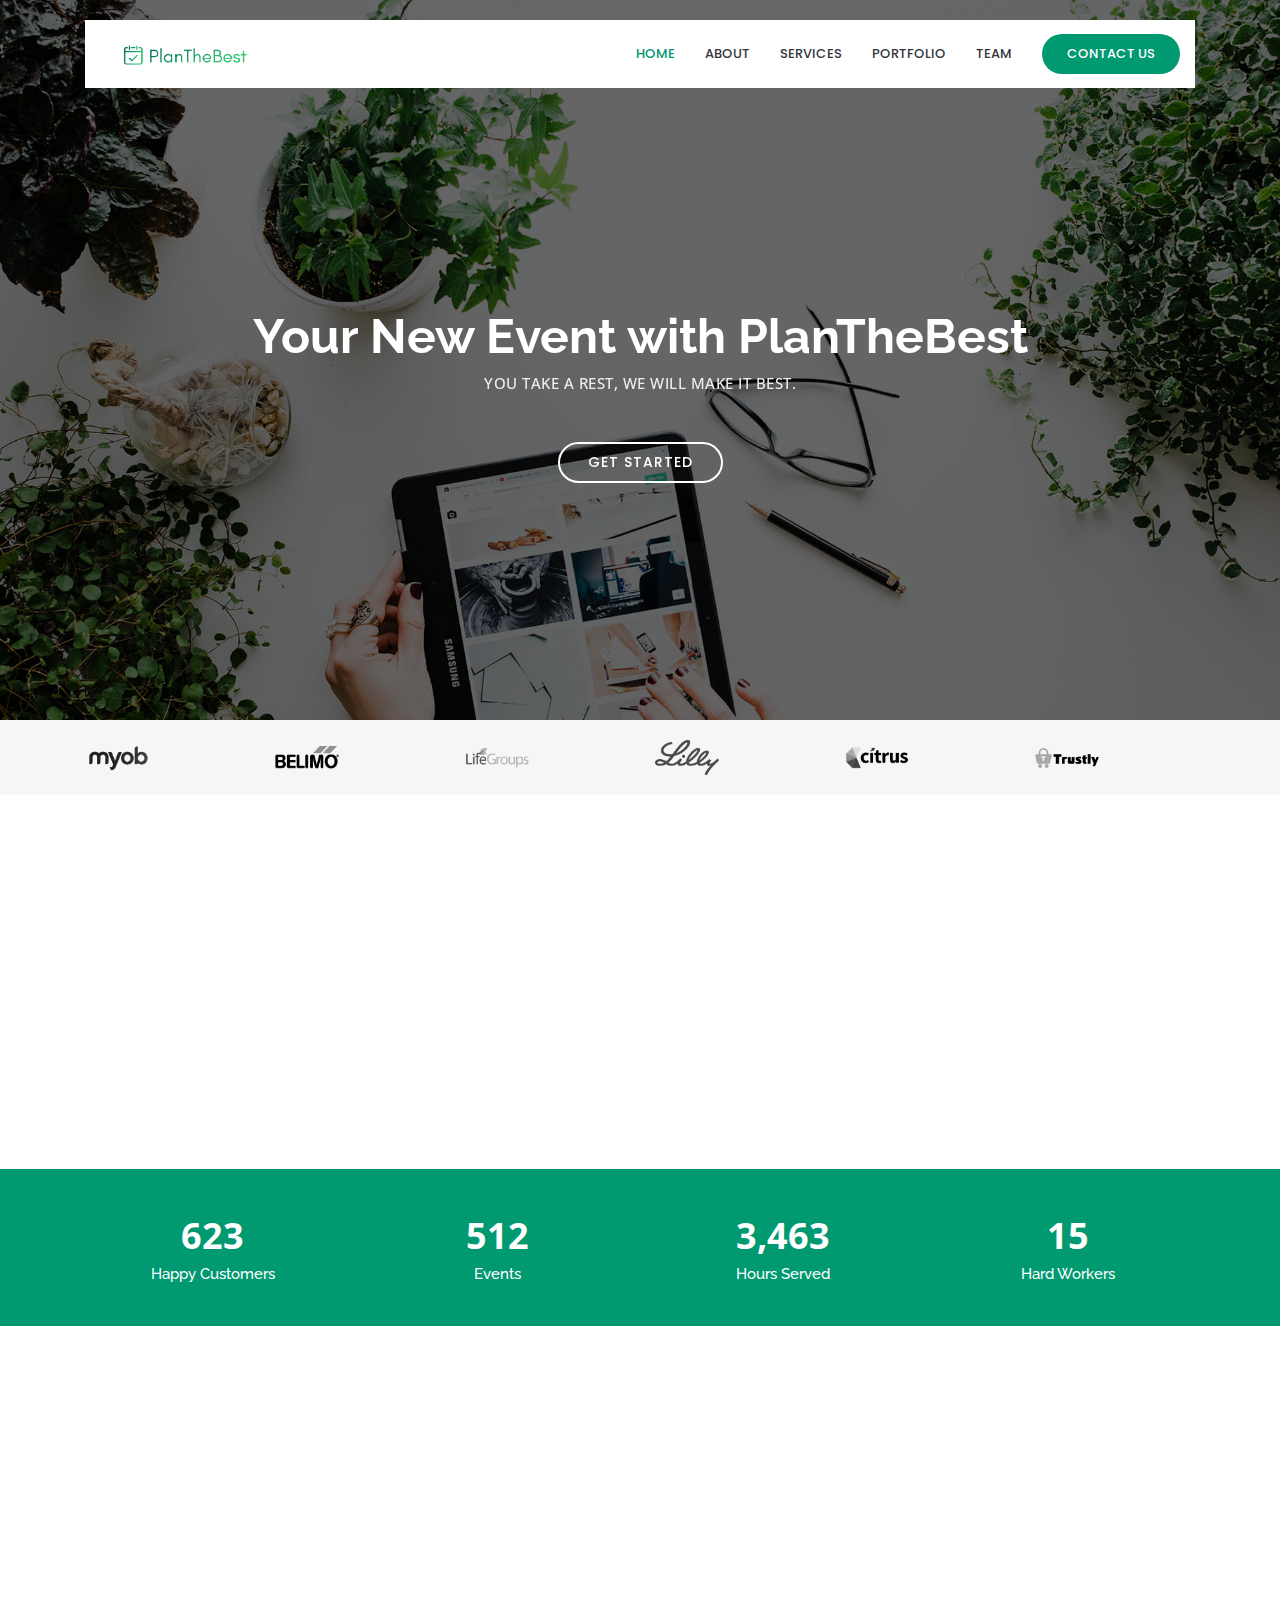
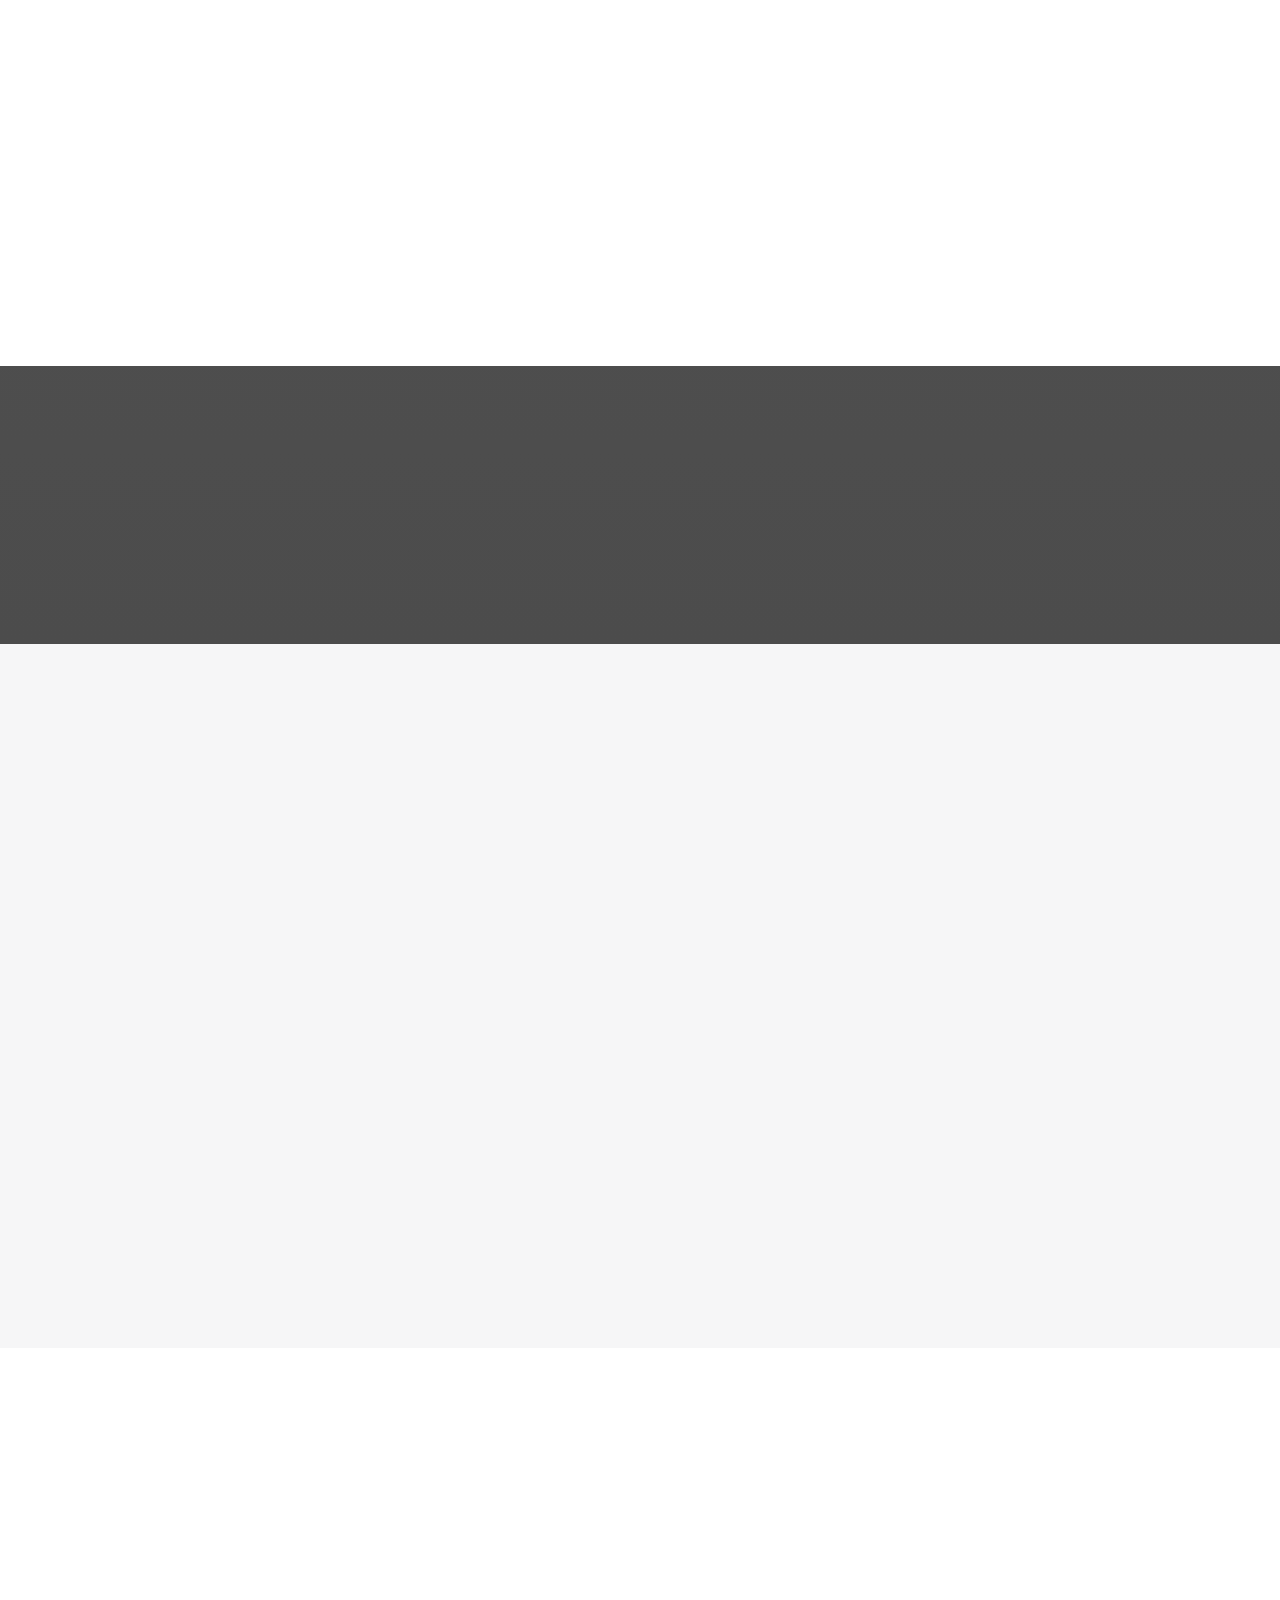
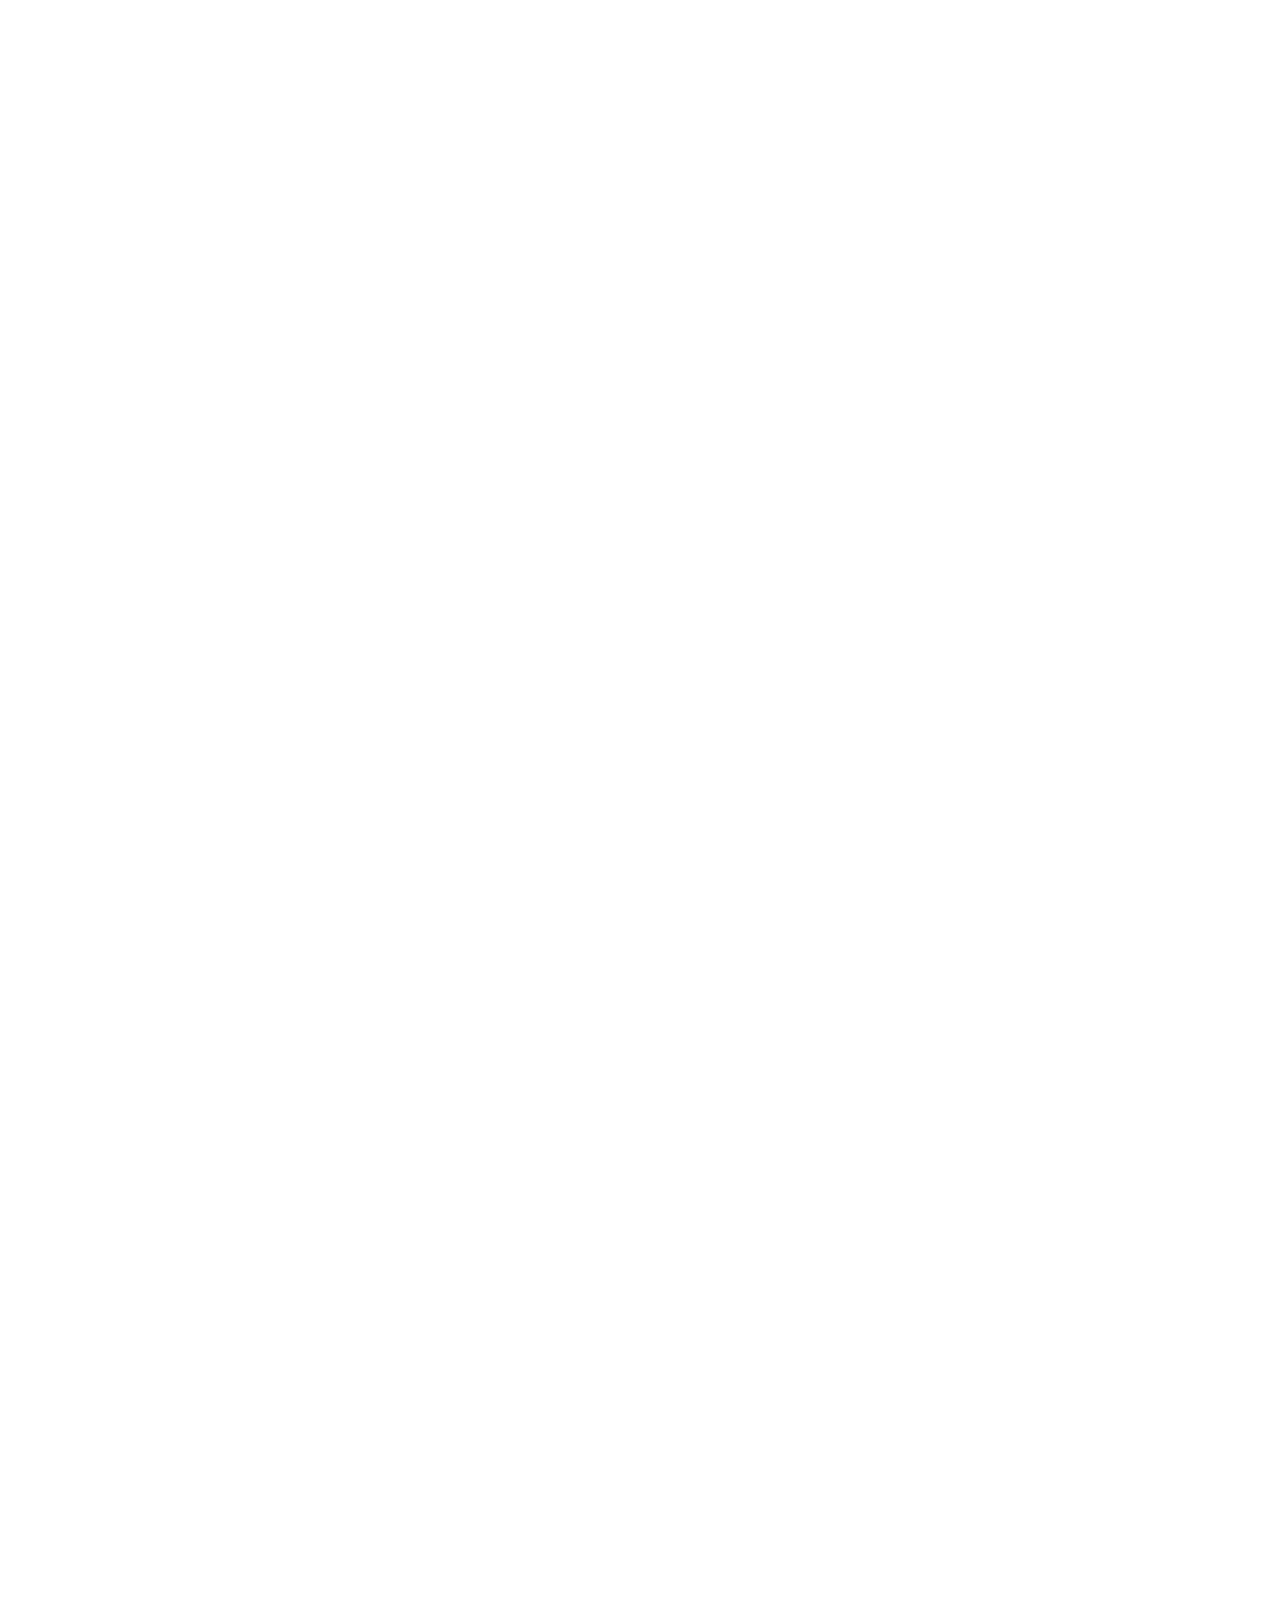
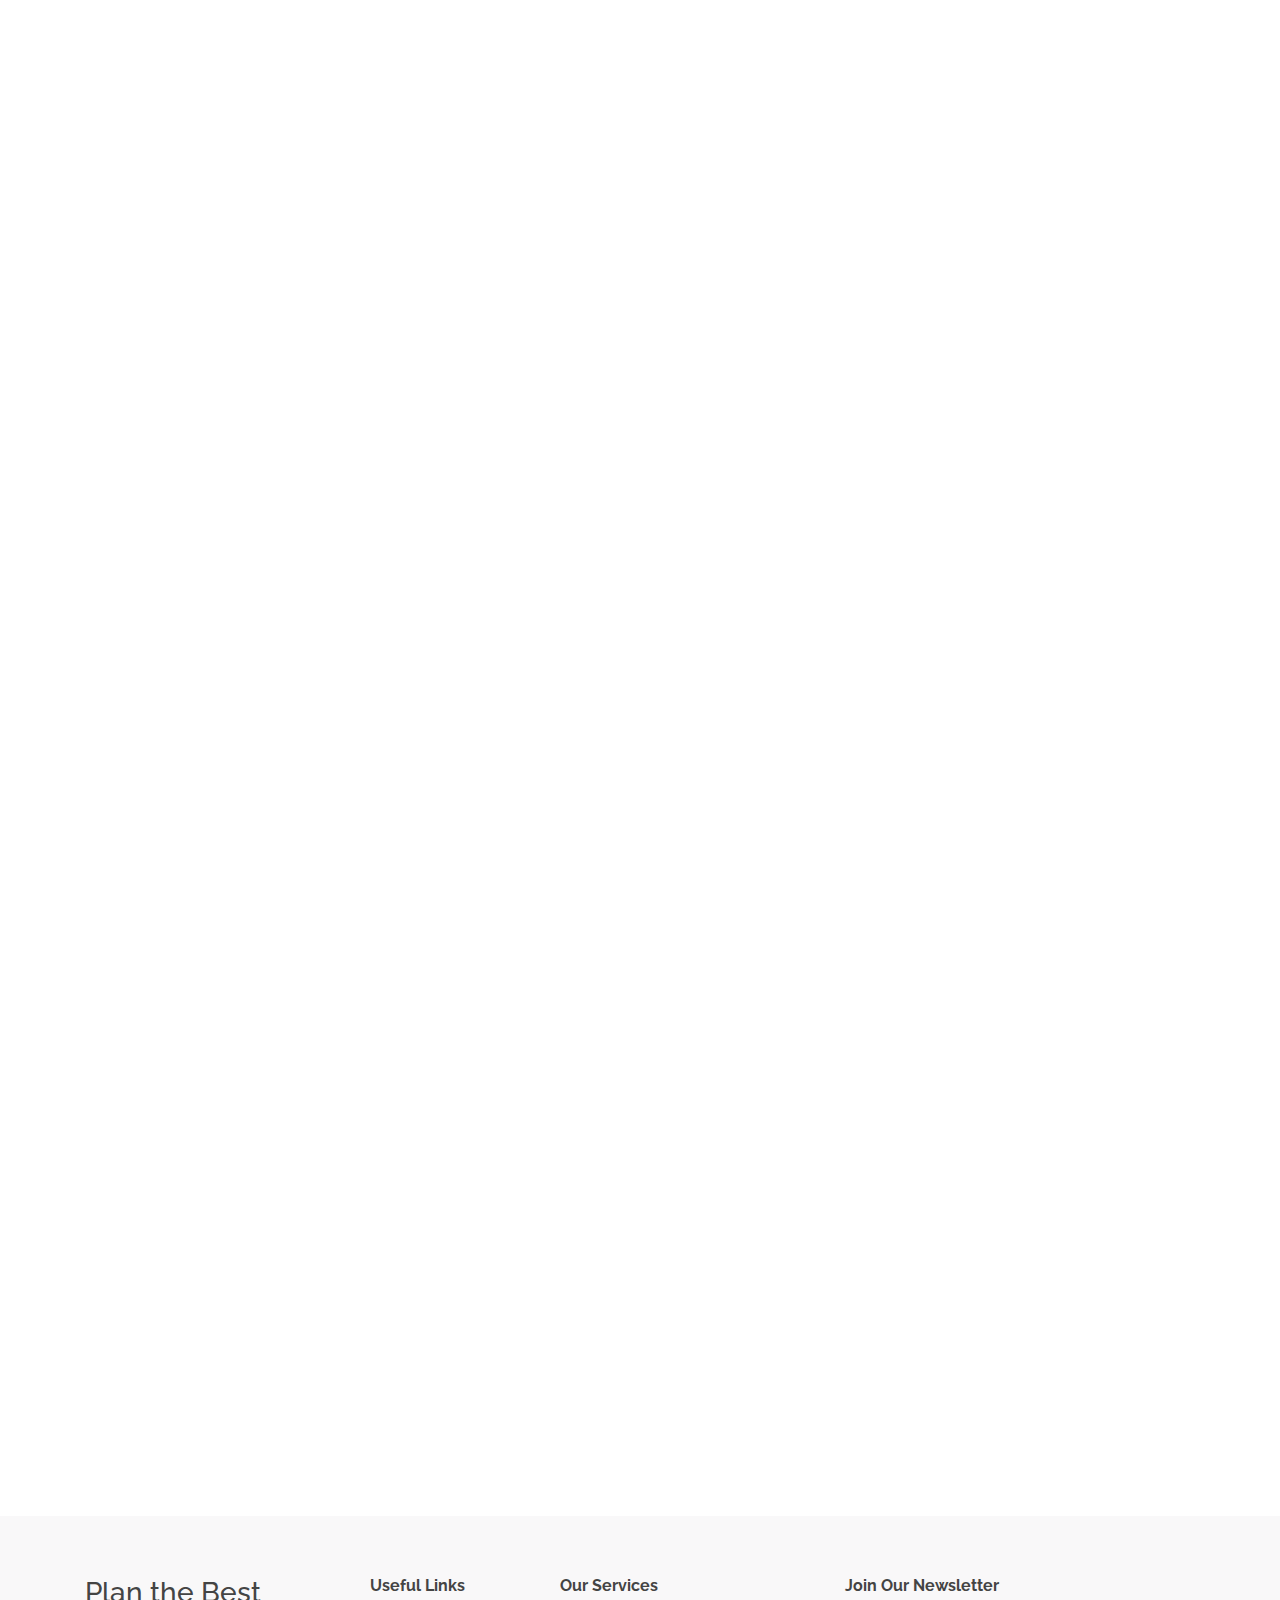
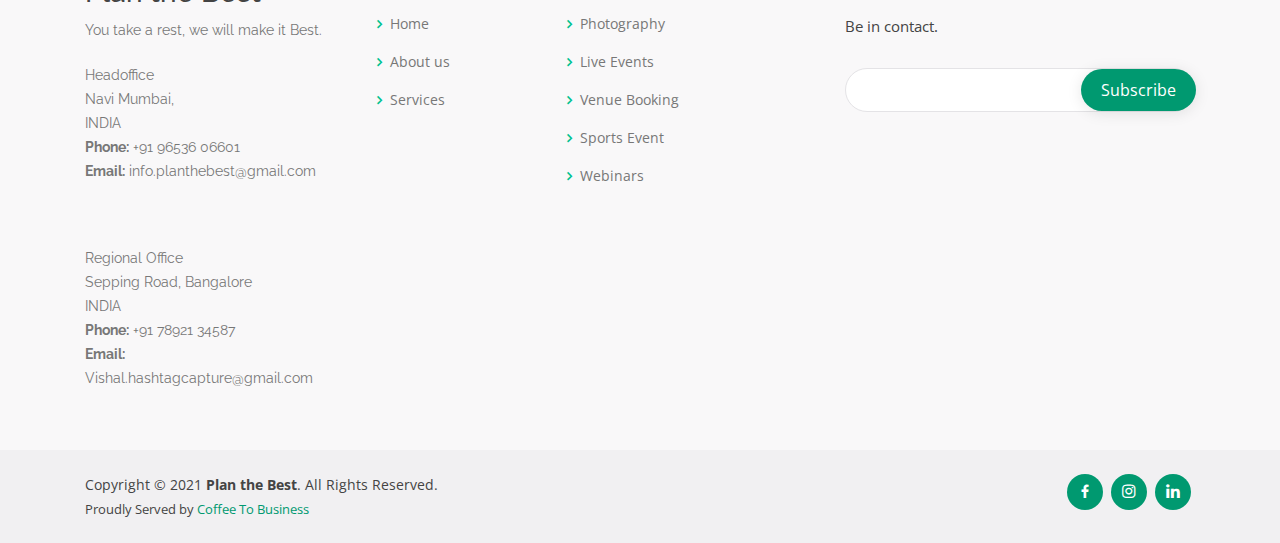
==== index.html @ bbea4dbc "Count updated" ====
<!DOCTYPE html>
<html lang="en">

<head>
  <meta charset="utf-8">
  <meta content="width=device-width, initial-scale=1.0" name="viewport">

  <title>Plan The Best</title>
  <meta content="" name="description">
  <meta content="" name="keywords">

  <!-- Favicons -->
  <link href="assets/img/favicon.png" rel="icon">
  <link href="assets/img/apple-touch-icon.png" rel="apple-touch-icon">

  <!-- Google Fonts -->
  <link href="https://fonts.googleapis.com/css?family=Open+Sans:300,300i,400,400i,600,600i,700,700i|Raleway:300,300i,400,400i,500,500i,600,600i,700,700i|Poppins:300,300i,400,400i,500,500i,600,600i,700,700i" rel="stylesheet">

  <!-- Vendor CSS Files -->
  <link href="assets/vendor/bootstrap/css/bootstrap.min.css" rel="stylesheet">
  <link href="assets/vendor/icofont/icofont.min.css" rel="stylesheet">
  <link href="assets/vendor/boxicons/css/boxicons.min.css" rel="stylesheet">
  <link href="assets/vendor/remixicon/remixicon.css" rel="stylesheet">
  <link href="assets/vendor/venobox/venobox.css" rel="stylesheet">
  <link href="assets/vendor/owl.carousel/assets/owl.carousel.min.css" rel="stylesheet">
  <link href="assets/vendor/aos/aos.css" rel="stylesheet">

  <!-- Template Main CSS File -->
  <link href="assets/css/style.css" rel="stylesheet">

</head>

<body>

  <!-- ======= Header ======= -->
  <header id="header" class="fixed-top d-flex align-items-center">
    <div class="container">
      <div class="header-container d-flex align-items-center">
        <div class="logo mr-auto">
          <!-- <h1 class="text-light"><a href="index.html"><span>Plan the Best</span></a></h1> -->
          <!-- Uncomment below if you prefer to use an image logo -->
          <a href="index.html">
            <img src="assets/img/logo.png" alt="" class="img-fluid">
          </a>
        </div>

        <nav class="nav-menu d-none d-lg-block">
          <ul>
            <li class="active"><a href="#header">Home</a></li>
            <li><a href="#about">About</a></li>
            <li><a href="/services.html">Services</a></li>
            <li><a href="#portfolio">Portfolio</a></li>
            <li><a href="#team">Team</a></li>
            <!-- <li class="drop-down"><a href="">Learn more</a>
              <ul>
                 <li><a href="#">Drop Down 1</a></li>
                <li class="drop-down"><a href="#">Drop Down 2</a>
                  <ul>
                    <li><a href="#">Deep Drop Down 1</a></li>
                    <li><a href="#">Deep Drop Down 2</a></li>
                    <li><a href="#">Deep Drop Down 3</a></li>
                    <li><a href="#">Deep Drop Down 4</a></li>
                    <li><a href="#">Deep Drop Down 5</a></li>
                  </ul>
                </li>
                <li><a href="#">Types of events we focus</a></li>
                <li><a href="#">Services</a></li>
                <li><a href="#">Learn More</a></li>
              </ul>
            </li> -->
            <!-- <li><a href="#contact">Contact</a></li> -->

            <li class="get-started"><a href="#contact">Contact Us</a></li>
          </ul>
        </nav><!-- .nav-menu -->
      </div><!-- End Header Container -->
    </div>
  </header><!-- End Header -->

  <!-- ======= Hero Section ======= -->
  <section id="hero" class="d-flex align-items-center">
    <div class="container text-center position-relative" data-aos="fade-in" data-aos-delay="200">
      <h1>Your New Event with PlanTheBest</h1>
      <h2>You take a rest, we will make it Best.</h2>
      <a href="#about" class="btn-get-started scrollto">Get Started</a>
    </div>
  </section><!-- End Hero -->

  <main id="main">

    <!-- ======= Clients Section ======= -->
    <section id="clients" class="clients">
      <div class="container">

        <div class="row">

          <div class="col-lg-2 col-md-4 col-6 d-flex align-items-center" data-aos="zoom-in" data-aos-delay="100">
            <img src="assets/img/clients/client-1.png" class="img-fluid" alt="">
          </div>

          <div class="col-lg-2 col-md-4 col-6 d-flex align-items-center" data-aos="zoom-in" data-aos-delay="200">
            <img src="assets/img/clients/client-2.png" class="img-fluid" alt="">
          </div>

          <div class="col-lg-2 col-md-4 col-6 d-flex align-items-center" data-aos="zoom-in" data-aos-delay="300">
            <img src="assets/img/clients/client-3.png" class="img-fluid" alt="">
          </div>

          <div class="col-lg-2 col-md-4 col-6 d-flex align-items-center" data-aos="zoom-in" data-aos-delay="400">
            <img src="assets/img/clients/client-4.png" class="img-fluid" alt="">
          </div>

          <div class="col-lg-2 col-md-4 col-6 d-flex align-items-center" data-aos="zoom-in" data-aos-delay="500">
            <img src="assets/img/clients/client-5.png" class="img-fluid" alt="">
          </div>

          <div class="col-lg-2 col-md-4 col-6 d-flex align-items-center" data-aos="zoom-in" data-aos-delay="600">
            <img src="assets/img/clients/client-6.png" class="img-fluid" alt="">
          </div>

        </div>

      </div>
    </section><!-- End Clients Section -->

    <!-- ======= About Section ======= -->
    <section id="about" class="about">
      <div class="container">

        <div class="row content">
          <div class="col-lg-6" data-aos="fade-right" data-aos-delay="100">
            <h2>What is Plan the best?</h2>
            <h3>Plan the best is a small startup which helps his customers to plan his event in the best possible way.</h3>
          </div>
          <div class="col-lg-6 pt-4 pt-lg-0" data-aos="fade-left" data-aos-delay="200">
            <p>
              We are dedicated and passionate Entrepreneurs, helps to innvote the event management industry.
            </p>
            <ul>
              <li><i class="ri-check-double-line"></i>We help you in finding best venues for the event.</li>
              <li><i class="ri-check-double-line"></i> We provide you best photographers for capturing the event memories.</li>
              <li><i class="ri-check-double-line"></i> We help you in finding best caters for the event.</li>
            </ul>
            <p class="font-italic">
              We believe that our customer should give 100% to his/her event and we give 100% to plan their events.
            </p>
          </div>
        </div>

      </div>
    </section><!-- End About Section -->

    <!-- ======= Counts Section ======= -->
    <section id="counts" class="counts">
      <div class="container">

        <div class="row counters">

          <div class="col-lg-3 col-6 text-center">
            <span data-toggle="counter-up">623</span>
            <p>Happy Customers</p>
          </div>

          <div class="col-lg-3 col-6 text-center">
            <span data-toggle="counter-up">512</span>
            <p>Events</p>
          </div>

          <div class="col-lg-3 col-6 text-center">
            <span data-toggle="counter-up">3,463</span>
            <p>Hours Served</p>
          </div>

          <div class="col-lg-3 col-6 text-center">
            <span data-toggle="counter-up">15</span>
            <p>Hard Workers</p>
          </div>

        </div>

      </div>
    </section><!-- End Counts Section -->

    <!-- ======= Why Us Section ======= -->
    <section id="why-us" class="why-us">
      <div class="container">

        <div class="row">
          <div class="col-lg-4 d-flex align-items-stretch" data-aos="fade-right">
            <div class="content">
              <h3>Why Choose Plan the Best for your next event?</h3>
              <p>
                Planning your own event is a very time consuming task. Most of the people do it manually, do research, asks people and manages all the other stuffs like photography, venue, decoration and the list goes on and on and one. So we bring you the complete and best solution to this problem.
                We don’t just plan, we execute our best.
              </p>
              <div class="text-center">
                <a href="tel:+917892134587" class="more-btn">Contact Now <i class="bx bx-chevron-right"></i></a>
              </div>
            </div>
          </div>
          <div class="col-lg-8 d-flex align-items-stretch">
            <div class="icon-boxes d-flex flex-column justify-content-center">
              <div class="row">
                <div class="col-xl-4 d-flex align-items-stretch" data-aos="zoom-in" data-aos-delay="100">
                  <div class="icon-box mt-4 mt-xl-0">
                    <i class="bx bx-receipt"></i>
                    <h4>Save Money and Time</h4>
                    <p>We provide you the best pricing in time. You need not to worry about venues, hotels, photographers, caters and other stuffs. We all plan for you.</p>
                  </div>
                </div>
                <div class="col-xl-4 d-flex align-items-stretch" data-aos="zoom-in" data-aos-delay="200">
                  <div class="icon-box mt-4 mt-xl-0">
                    <i class="bx bx-cube-alt"></i>
                    <h4>Professionalism</h4>
                    <p>Our professioal team guide you in every event and plan everything that you want.</p>
                  </div>
                </div>
                <div class="col-xl-4 d-flex align-items-stretch" data-aos="zoom-in" data-aos-delay="300">
                  <div class="icon-box mt-4 mt-xl-0">
                    <i class="bx bx-images"></i>
                    <h4>Be Stress Free</h4>
                    <p>It’s your event. So, it’s important that you remain tension free and just enjoy. The event planning services of a company will ensure that you have all the fun by taking the entire load off you.</p>
                  </div>
                </div>
              </div>
            </div><!-- End .content-->
          </div>
        </div>

      </div>
    </section><!-- End Why Us Section -->

    <!-- ======= Cta Section ======= -->
    <section id="cta" class="cta">
      <div class="container">

        <div class="text-center" data-aos="zoom-in">
          <h3>Get a free Quote Now</h3>
          <p> If you are planning for your next event and wanted to plan the best in your budget. Just contact us now and get a free quotation. You focus on enjoying the event, and let us focus on plan your event.</p>
          <a class="cta-btn" href="#">Get a free Quote</a>
        </div>

      </div>
    </section><!-- End Cta Section -->

    <!-- ======= Services Section ======= -->
    <section id="services" class="services section-bg">
      <div class="container">

        <div class="row">
          <div class="col-lg-4">
            <div class="section-title" data-aos="fade-right">
              <h2>Services</h2>
              <p>Get quality services on time and in your budget.</p>
            </div>
          </div>
          <div class="col-lg-8">
            <div class="row">
              <div class="col-md-6 d-flex align-items-stretch">
                <div class="icon-box" data-aos="zoom-in" data-aos-delay="100">
                  <div class="icon"><i class="bx bx-camera"></i></div>
                  <h4><a href="">Photography</a></h4>
                  <p>We help you to plan the capturing the event. Photography, videography, live streaming and hybrid events.</p>
                </div>
              </div>

              <div class="col-md-6 d-flex align-items-stretch mt-4 mt-lg-0">
                <div class="icon-box" data-aos="zoom-in" data-aos-delay="200">
                  <div class="icon"><i class="bx bx-paint"></i></div>
                  <h4><a href="">Decoration</a></h4>
                  <p>
                   Plan best Mandap Decoration & themes, Flower Decoration, Lights Decoration and more. 
                    
                    </p>
                </div>
              </div>

              <div class="col-md-6 d-flex align-items-stretch mt-4">
                <div class="icon-box" data-aos="zoom-in" data-aos-delay="300">
                  <div class="icon"><i class="bx bx-home"></i></div>
                  <h4><a href="">Venues</a></h4>
                  <p>We help you to plan and get the banquet halls, restraunt, villas, hotels and more.</p>
                </div>
              </div>

              <div class="col-md-6 d-flex align-items-stretch mt-4">
                <div class="icon-box" data-aos="zoom-in" data-aos-delay="400">
                  <div class="icon"><i class="bx bx-trip"></i></div>
                  <h4><a href="">Artists.</a></h4>
                  <p>Makeup Artists, Comedian, Anchor & Host, Artist & Choreographers, Celebrity management and more
                    </p>
                </div>
              </div>

            </div>
          </div>
        </div>

      </div>
    </section><!-- End Services Section -->

    <!-- ======= Portfolio Section ======= -->
    <section id="portfolio" class="portfolio">
      <div class="container">

        <div class="section-title" data-aos="fade-left">
          <h2>Portfolio</h2>
          <p>We provide the best in the industry. With 10+ years of industry experience our professionals plan you the best.</p>
        </div>

        <div class="row" data-aos="fade-up" data-aos-delay="100">
          <div class="col-lg-12 d-flex justify-content-center">
            <ul id="portfolio-flters">
              <li data-filter="*" class="filter-active">All</li>
              <li data-filter=".filter-app">Weddings</li>
              <li data-filter=".filter-sport">Sports</li>
              <li data-filter=".filter-wed">Corporates</li>
            </ul>
          </div>
        </div>

        <div class="row portfolio-container" data-aos="fade-up" data-aos-delay="200">

          <div class="col-lg-4 col-md-6 portfolio-item filter-app">
            <div class="portfolio-wrap">
              <img src="assets/img/portfolio/wedding/wed-10.jpeg" class="img-fluid" alt="">
              <div class="portfolio-info">
                <h4>Wedding</h4>
                <p>Wedding</p>
                <div class="portfolio-links">
                  <a href="assets/img/portfolio/wedding/wed-10.jpeg" data-gall="portfolioGallery" class="venobox" title="Wedding"><i class="bx bx-plus"></i></a>
                  <a href="#" title="More Details"><i class="bx bx-link"></i></a>
                </div>
              </div>
            </div>
          </div>

          <div class="col-lg-4 col-md-6 portfolio-item filter-wed">
            <div class="portfolio-wrap">
              <img src="assets/img/portfolio/sports/sport-5.jpeg" class="img-fluid" alt="">
              <div class="portfolio-info">
                <h4>Wedding</h4>
                <p>wed</p>
                <div class="portfolio-links">
                  <a href="assets/img/portfolio/sports/sport-5.jpeg" data-gall="portfolioGallery" class="venobox" title="wed 3"><i class="bx bx-plus"></i></a>
                  <a href="#" title="More Details"><i class="bx bx-link"></i></a>
                </div>
              </div>
            </div>
          </div>

          <div class="col-lg-4 col-md-6 portfolio-item filter-app">
            <div class="portfolio-wrap">
              <img src="assets/img/portfolio/wedding/wed-4.jpeg" class="img-fluid" alt="">
              <div class="portfolio-info">
                <h4>Wedding 2</h4>
                <p>Wedding</p>
                <div class="portfolio-links">
                  <a href="assets/img/portfolio/wedding/wed-4.jpeg" data-gall="portfolioGallery" class="venobox" title="App 2"><i class="bx bx-plus"></i></a>
                  <a href="#" title="More Details"><i class="bx bx-link"></i></a>
                </div>
              </div>
            </div>
          </div>

          <div class="col-lg-4 col-md-6 portfolio-item filter-sport">
            <div class="portfolio-wrap">
              <img src="assets/img/portfolio/wedding/wed-6.jpeg" class="img-fluid" alt="">
              <div class="portfolio-info">
                <h4>sport 2</h4>
                <p>sport</p>
                <div class="portfolio-links">
                  <a href="assets/img/portfolio/wedding/wed-6.jpeg" data-gall="portfolioGallery" class="venobox" title="sport 2"><i class="bx bx-plus"></i></a>
                  <a href="#" title="More Details"><i class="bx bx-link"></i></a>
                </div>
              </div>
            </div>
          </div>

          <div class="col-lg-4 col-md-6 portfolio-item filter-wed">
            <div class="portfolio-wrap">
              <img src="assets/img/portfolio/wedding/wed-2.jpeg" class="img-fluid" alt="">
              <div class="portfolio-info">
                <h4>Wedding</h4>
                <p>wed</p>
                <div class="portfolio-links">
                  <a href="assets/img/portfolio/wedding/wed-2.jpeg" data-gall="portfolioGallery" class="venobox" title="wed 2"><i class="bx bx-plus"></i></a>
                  <a href="#" title="More Details"><i class="bx bx-link"></i></a>
                </div>
              </div>
            </div>
          </div>

          <div class="col-lg-4 col-md-6 portfolio-item filter-app">
            <div class="portfolio-wrap">
              <img src="assets/img/portfolio/wedding/wed-1.jpeg" class="img-fluid" alt="">
              <div class="portfolio-info">
                <h4>App 3</h4>
                <p>App</p>
                <div class="portfolio-links">
                  <a href="assets/img/portfolio/wedding/wed-1.jpeg" data-gall="portfolioGallery" class="venobox" title="App 3"><i class="bx bx-plus"></i></a>
                  <a href="#" title="More Details"><i class="bx bx-link"></i></a>
                </div>
              </div>
            </div>
          </div>

          <div class="col-lg-4 col-md-6 portfolio-item filter-sport">
            <div class="portfolio-wrap">
              <img src="assets/img/portfolio/wedding/wed-5.jpeg" class="img-fluid" alt="">
              <div class="portfolio-info">
                <h4>sport 1</h4>
                <p>sport</p>
                <div class="portfolio-links">
                  <a href="assets/img/portfolio/wedding/wed-5.jpeg" data-gall="portfolioGallery" class="venobox" title="sport 1"><i class="bx bx-plus"></i></a>
                  <a href="#" title="More Details"><i class="bx bx-link"></i></a>
                </div>
              </div>
            </div>
          </div>

          <div class="col-lg-4 col-md-6 portfolio-item filter-sport">
            <div class="portfolio-wrap">
              <img src="assets/img/portfolio/sports/sport-2.jpeg" class="img-fluid" alt="">
              <div class="portfolio-info">
                <h4>sport 3</h4>
                <p>sport</p>
                <div class="portfolio-links">
                  <a href="assets/img/portfolio/sports/sport-2.jpeg" data-gall="portfolioGallery" class="venobox" title="sport 3"><i class="bx bx-plus"></i></a>
                  <a href="#" title="More Details"><i class="bx bx-link"></i></a>
                </div>
              </div>
            </div>
          </div>

          <div class="col-lg-4 col-md-6 portfolio-item filter-wed">
            <div class="portfolio-wrap">
              <img src="assets/img/portfolio/wedding/wed-8.jpeg" class="img-fluid" alt="">
              <div class="portfolio-info">
                <h4>Wedding</h4>
                <p>wed</p>
                <div class="portfolio-links">
                  <a href="assets/img/portfolio/wedding/wed-8.jpeg" data-gall="portfolioGallery" class="venobox" title="wed 3"><i class="bx bx-plus"></i></a>
                  <a href="#" title="More Details"><i class="bx bx-link"></i></a>
                </div>
              </div>
            </div>
          </div>

        </div>

      </div>
    </section><!-- End Portfolio Section -->

    <!-- ======= Testimonials Section ======= -->
    <!-- <section id="testimonials" class="testimonials section-bg">
      <div class="container">

        <div class="row">
          <div class="col-lg-4">
            <div class="section-title" data-aos="fade-right">
              <h2>Testimonials</h2>
              <p>Magnam dolores commodi suscipit uisquam quos quisquam cupiditate. Et nemo qui impedit suscipit alias ea. Quia fugiat sit in iste officiis commodi quidem hic quas.</p>
            </div>
          </div>
          <div class="col-lg-8" data-aos="fade-up" data-aos-delay="100">
            <div class="owl-carousel testimonials-carousel">

              <div class="testimonial-item">
                <p>
                  <i class="bx bxs-quote-alt-left quote-icon-left"></i>
                  Proin iaculis purus consequat sem cure digni ssim donec porttitora entum suscipit rhoncus. Accusantium quam, ultricies eget id, aliquam eget nibh et. Maecen aliquam, risus at semper.
                  <i class="bx bxs-quote-alt-right quote-icon-right"></i>
                </p>
                <img src="assets/img/testimonials/testimonials-1.jpg" class="testimonial-img" alt="">
                <h3>Saul Goodman</h3>
                <h4>Ceo &amp; Founder</h4>
              </div>

              <div class="testimonial-item">
                <p>
                  <i class="bx bxs-quote-alt-left quote-icon-left"></i>
                  Export tempor illum tamen malis malis eram quae irure esse labore quem cillum quid cillum eram malis quorum velit fore eram velit sunt aliqua noster fugiat irure amet legam anim culpa.
                  <i class="bx bxs-quote-alt-right quote-icon-right"></i>
                </p>
                <img src="assets/img/testimonials/testimonials-2.jpg" class="testimonial-img" alt="">
                <h3>Sara Wilsson</h3>
                <h4>Designer</h4>
              </div>

              <div class="testimonial-item">
                <p>
                  <i class="bx bxs-quote-alt-left quote-icon-left"></i>
                  Enim nisi quem export duis labore cillum quae magna enim sint quorum nulla quem veniam duis minim tempor labore quem eram duis noster aute amet eram fore quis sint minim.
                  <i class="bx bxs-quote-alt-right quote-icon-right"></i>
                </p>
                <img src="assets/img/testimonials/testimonials-3.jpg" class="testimonial-img" alt="">
                <h3>Jena Karlis</h3>
                <h4>Store Owner</h4>
              </div>

              <div class="testimonial-item">
                <p>
                  <i class="bx bxs-quote-alt-left quote-icon-left"></i>
                  Fugiat enim eram quae cillum dolore dolor amet nulla culpa multos export minim fugiat minim velit minim dolor enim duis veniam ipsum anim magna sunt elit fore quem dolore labore illum veniam.
                  <i class="bx bxs-quote-alt-right quote-icon-right"></i>
                </p>
                <img src="assets/img/testimonials/testimonials-4.jpg" class="testimonial-img" alt="">
                <h3>Matt Brandon</h3>
                <h4>Freelancer</h4>
              </div>

              <div class="testimonial-item">
                <p>
                  <i class="bx bxs-quote-alt-left quote-icon-left"></i>
                  Quis quorum aliqua sint quem legam fore sunt eram irure aliqua veniam tempor noster veniam enim culpa labore duis sunt culpa nulla illum cillum fugiat legam esse veniam culpa fore nisi cillum quid.
                  <i class="bx bxs-quote-alt-right quote-icon-right"></i>
                </p>
                <img src="assets/img/testimonials/testimonials-5.jpg" class="testimonial-img" alt="">
                <h3>John Larson</h3>
                <h4>Entrepreneur</h4>
              </div>

            </div>
          </div>
        </div>

      </div>
    </section>End Testimonials Section -->

    <!-- ======= Team Section ======= -->
    <section id="team" class="team">
      <div class="container">

        <div class="row">
          <div class="col-lg-4">
            <div class="section-title" data-aos="fade-right">
              <h2>Team</h2>
              <p>Meet our outstanding team.</p>
            </div>
          </div>
          <div class="col-lg-8">
            <div class="row">

              <div class="col-lg-6">
                <div class="member" data-aos="zoom-in" data-aos-delay="100">
                  <div class="pic"><img src="assets/img/team/Vishal.jpeg" class="img-fluid" alt=""></div>
                  <div class="member-info">
                    <h4>Vishal Deshmukh</h4>
                    <span>Chief Executive Officer</span>
                    <p>A passionate Event Manager having experience of 7+ years in the Industry. Vision towards delivery quality service & memorable customer experience!</p>
                    <!-- <div class="social">
                      <a href=""><i class="ri-twitter-fill"></i></a>
                      <a href=""><i class="ri-facebook-fill"></i></a>
                      <a href=""><i class="ri-instagram-fill"></i></a>
                      <a href=""> <i class="ri-linkedin-box-fill"></i> </a>
                    </div> -->
                  </div>
                </div>
              </div>

              <div class="col-lg-6 mt-4 mt-lg-0">
                <div class="member" data-aos="zoom-in" data-aos-delay="200">
                  <div class="pic"><img src="assets/img/team/Somesh.jpeg" class="img-fluid" alt=""></div>
                  <div class="member-info">
                    <h4>Someshwar</h4>
                    <span>Operation Head</span>
                    <p>Action oriented, a camera expert and complete determined person toward his work.</p>
                    <!-- <div class="social">
                      <a href=""><i class="ri-twitter-fill"></i></a>
                      <a href=""><i class="ri-facebook-fill"></i></a>
                      <a href=""><i class="ri-instagram-fill"></i></a>
                      <a href=""> <i class="ri-linkedin-box-fill"></i> </a>
                    </div> -->
                  </div>
                </div>
              </div>
              </div>
          </div>
          <div class="col-lg-12">
            <div class="row">
              <div class="col-lg-3 mt-4">
                <div class="member" data-aos="zoom-in" data-aos-delay="300">
                  <div class="pic"><img src="assets/img/team/chandra.jpg" class="img-fluid" alt=""></div>
                  <div class="member-info">
                    <h4>Chandra</h4>
                    <span>CTO</span>
                    <p>4+ Years of tech experience and real Entrepreneur.</p>
                    <!-- <div class="social">
                      <a href=""><i class="ri-twitter-fill"></i></a>
                      <a href=""><i class="ri-facebook-fill"></i></a>
                      <a href=""><i class="ri-instagram-fill"></i></a>
                      <a href=""> <i class="ri-linkedin-box-fill"></i> </a>
                    </div> -->
                  </div>
                </div>
              </div>

              <div class="col-lg-3 mt-4">
                <div class="member" data-aos="zoom-in" data-aos-delay="400">
                  <div class="pic"><img src="assets/img/team/Pooja.jpg" class="img-fluid" alt=""></div>
                  <div class="member-info">
                    <h4>Pooja Maharnur</h4>
                    <span>Event Planner</span>
                    <p>Couragious and creative event planner, with more than 3+ years of industry experience</p>
                    <!-- <div class="social">
                      <a href=""><i class="ri-twitter-fill"></i></a>
                      <a href=""><i class="ri-facebook-fill"></i></a>
                      <a href=""><i class="ri-instagram-fill"></i></a>
                      <a href=""> <i class="ri-linkedin-box-fill"></i> </a>
                    </div> -->
                  </div>
                </div>
              </div>
              <div class="col-lg-3 mt-4">
                <div class="member" data-aos="zoom-in" data-aos-delay="400">
                  <div class="pic"><img src="assets/img/team/Pranay.jpg" class="img-fluid" alt=""></div>
                  <div class="member-info">
                    <h4>Pranay Deshmukh</h4>
                    <span>Event Manager</span>
                    <p>With more than 3+ years of industry experience, helping people to plan the best.</p>
                    <!-- <div class="social">
                      <a href=""><i class="ri-twitter-fill"></i></a>
                      <a href=""><i class="ri-facebook-fill"></i></a>
                      <a href=""><i class="ri-instagram-fill"></i></a>
                      <a href=""> <i class="ri-linkedin-box-fill"></i> </a>
                    </div> -->
                  </div>
                </div>
              </div>
              <div class="col-lg-3 mt-4">
                <div class="member" data-aos="zoom-in" data-aos-delay="400">
                  <div class="pic"><img src="assets/img/team/Akash.jpg" class="img-fluid" alt=""></div>
                  <div class="member-info">
                    <h4>Akash Shinde</h4>
                    <span>Event Management Executive</span>
                    <p>Couragious and creative event management Executive, with more than 2+ years of industry experience</p>
                    <!-- <div class="social">
                      <a href=""><i class="ri-twitter-fill"></i></a>
                      <a href=""><i class="ri-facebook-fill"></i></a>
                      <a href=""><i class="ri-instagram-fill"></i></a>
                      <a href=""> <i class="ri-linkedin-box-fill"></i> </a>
                    </div> -->
                  </div>
                </div>
              </div>

            </div>

          </div>
        </div>

      </div>
    </section><!-- End Team Section -->

    <!-- ======= Contact Section ======= -->
    <section id="contact" class="contact">
      <div class="container">
        <div class="row">
          <div class="col-lg-4" data-aos="fade-right">
            <div class="section-title">
              <h2>Contact</h2>
              <p>Let's connect. Do you know, last year we have helped more than 10 couples to plan best weddings with 100% satisfaction.</p>
            </div>
          </div>

          <div class="col-lg-8" data-aos="fade-up" data-aos-delay="100">
            <iframe style="border:0; width: 100%; height: 270px;" src="https://www.google.com/maps/embed?pb=!1m18!1m12!1m3!1d2311.6542611720024!2d77.60643195325031!3d12.989524593640425!2m3!1f0!2f0!3f0!3m2!1i1024!2i768!4f13.1!3m3!1m2!1s0x3bae1661f7a06363%3A0x9c8f0621a3fb8469!2sHijira%20Silk%20And%20Sarees!5e0!3m2!1sen!2sbg!4v1610940580108!5m2!1sen!2sbg" width="600" height="450" frameborder="0" style="border:0;" allowfullscreen="" aria-hidden="false" tabindex="0"></iframe>
            <div class="info mt-4">
              <i class="icofont-google-map"></i>
              <h4>Location:</h4>
              <p>Navi Mumbai, India</p>
            </div>
            <div class="row">
              <div class="col-lg-6 mt-4">
                <a href="mailto:info.planthebest@gmail.com">
                  <div class="info">
                    <i class="icofont-envelope"></i>
                    <h4>Email:</h4>
                    <p>info.planthebest@gmail.com
                    </p>
                  </div>
                </a>
              </div>
              <div class="col-lg-6">
                <a href="tel:+917892134587">
                <div class="info w-100 mt-4">
                  <i class="icofont-phone"></i>
                  <h4>Call:</h4>
                  <p>+91 7892134587</p>
                </div>
              </a>
              </div>
            </div>

            <!-- <form action="forms/contact.php" method="post" role="form" class="php-email-form mt-4">
              <div class="form-row">
                <div class="col-md-6 form-group">
                  <input type="text" name="name" class="form-control" id="name" placeholder="Your Name" data-rule="minlen:4" data-msg="Please enter at least 4 chars" />
                  <div class="validate"></div>
                </div>
                <div class="col-md-6 form-group">
                  <input type="email" class="form-control" name="email" id="email" placeholder="Your Email" data-rule="email" data-msg="Please enter a valid email" />
                  <div class="validate"></div>
                </div>
              </div>
              <div class="form-group">
                <input type="text" class="form-control" name="subject" id="subject" placeholder="Subject" data-rule="minlen:4" data-msg="Please enter at least 8 chars of subject" />
                <div class="validate"></div>
              </div>
              <div class="form-group">
                <textarea class="form-control" name="message" rows="5" data-rule="required" data-msg="Please write something for us" placeholder="Message"></textarea>
                <div class="validate"></div>
              </div>
              <div class="mb-3">
                <div class="loading">Loading</div>
                <div class="error-message"></div>
                <div class="sent-message">Your message has been sent. Thank you!</div>
              </div>
              <div class="text-center"><button type="submit">Send Message</button></div>
            </form> -->
          </div>
        </div>

      </div>
    </section><!-- End Contact Section -->

  </main><!-- End #main -->

  <!-- ======= Footer ======= -->
  <footer id="footer">

    <div class="footer-top">
      <div class="container">
        <div class="row">

          <div class="col-lg-3 col-md-6 footer-contact">
            <h3>Plan the Best</h3>
            <p>You take a rest, we will make it Best.</p>
            <br>
            <p>
              Headoffice <br>
              Navi Mumbai, <br>
             INDIA <br>
              <strong>Phone:</strong> +91 96536 06601<br>
              <strong>Email:</strong> info.planthebest@gmail.com<br>
            </p>
            <br><br><br>
            <p>
              Regional Office <br>
              Sepping Road, Bangalore <br>
             INDIA <br>
              <strong>Phone:</strong> +91 78921 34587<br>
              <strong>Email:</strong> Vishal.hashtagcapture@gmail.com<br>
            </p>
          </div>

          <div class="col-lg-2 col-md-6 footer-links">
            <h4>Useful Links</h4>
            <ul>
              <li><i class="bx bx-chevron-right"></i> <a href="#">Home</a></li>
              <li><i class="bx bx-chevron-right"></i> <a href="#about">About us</a></li>
              <li><i class="bx bx-chevron-right"></i> <a href="/#services">Services</a></li>
              <!-- <li><i class="bx bx-chevron-right"></i> <a href="#">Terms of service</a></li>
              <li><i class="bx bx-chevron-right"></i> <a href="#">Privacy policy</a></li> -->
            </ul>
          </div>

          <div class="col-lg-3 col-md-6 footer-links">
            <h4>Our Services</h4>
            <ul>
              <li><i class="bx bx-chevron-right"></i> <a href="/services.html">Photography</a></li>
              <li><i class="bx bx-chevron-right"></i> <a href="/services.html">Live Events</a></li>
              <li><i class="bx bx-chevron-right"></i> <a href="/services.html">Venue Booking</a></li>
              <li><i class="bx bx-chevron-right"></i> <a href="/services.html">Sports Event</a></li>
              <li><i class="bx bx-chevron-right"></i> <a href="/services.html">Webinars</a></li>
            </ul>
          </div>

          <div class="col-lg-4 col-md-6 footer-newsletter">
            <h4>Join Our Newsletter</h4>
            <p>Be in contact.</p>
            <form action="" method="post">
              <input type="email" name="email"><input type="submit" value="Subscribe">
            </form>
          </div>

        </div>
      </div>
    </div>

    <div class="container d-md-flex py-4">

      <div class="mr-md-auto text-center text-md-left">
        <div class="copyright">
           Copyright &copy; 2021 <strong><span>Plan the Best</span></strong>. All Rights Reserved.
        </div>
        <div class="credits">
          Proudly Served by <a href="http://coffeetobusiness.com">Coffee To Business</a>
        </div>
      </div>
      <div class="social-links text-center text-md-right pt-3 pt-md-0">
        <!-- <a href="#" class="twitter"><i class="bx bxl-twitter"></i></a> -->
        <a href="https://www.facebook.com/PlanTheBestIndia/" class="facebook"><i class="bx bxl-facebook"></i></a>
        <a href="https://instagram.com/_planthebest_" class="instagram"><i class="bx bxl-instagram"></i></a>
        <!-- <a href="#" class="google-plus"><i class="bx bxl-skype"></i></a> -->
        <a href="https://www.linkedin.com/company/planthebest" class="linkedin"><i class="bx bxl-linkedin"></i></a>
      </div>
    </div>
  </footer><!-- End Footer -->

  <a href="#" class="back-to-top"><i class="icofont-simple-up"></i></a>

  <!-- Vendor JS Files -->
  <script src="assets/vendor/jquery/jquery.min.js"></script>
  <script src="assets/vendor/bootstrap/js/bootstrap.bundle.min.js"></script>
  <script src="assets/vendor/jquery.easing/jquery.easing.min.js"></script>
  <script src="assets/vendor/php-email-form/validate.js"></script>
  <script src="assets/vendor/waypoints/jquery.waypoints.min.js"></script>
  <script src="assets/vendor/counterup/counterup.min.js"></script>
  <script src="assets/vendor/isotope-layout/isotope.pkgd.min.js"></script>
  <script src="assets/vendor/venobox/venobox.min.js"></script>
  <script src="assets/vendor/owl.carousel/owl.carousel.min.js"></script>
  <script src="assets/vendor/aos/aos.js"></script>

  <!-- Template Main JS File -->
  <script src="assets/js/main.js"></script>

</body>

</html>
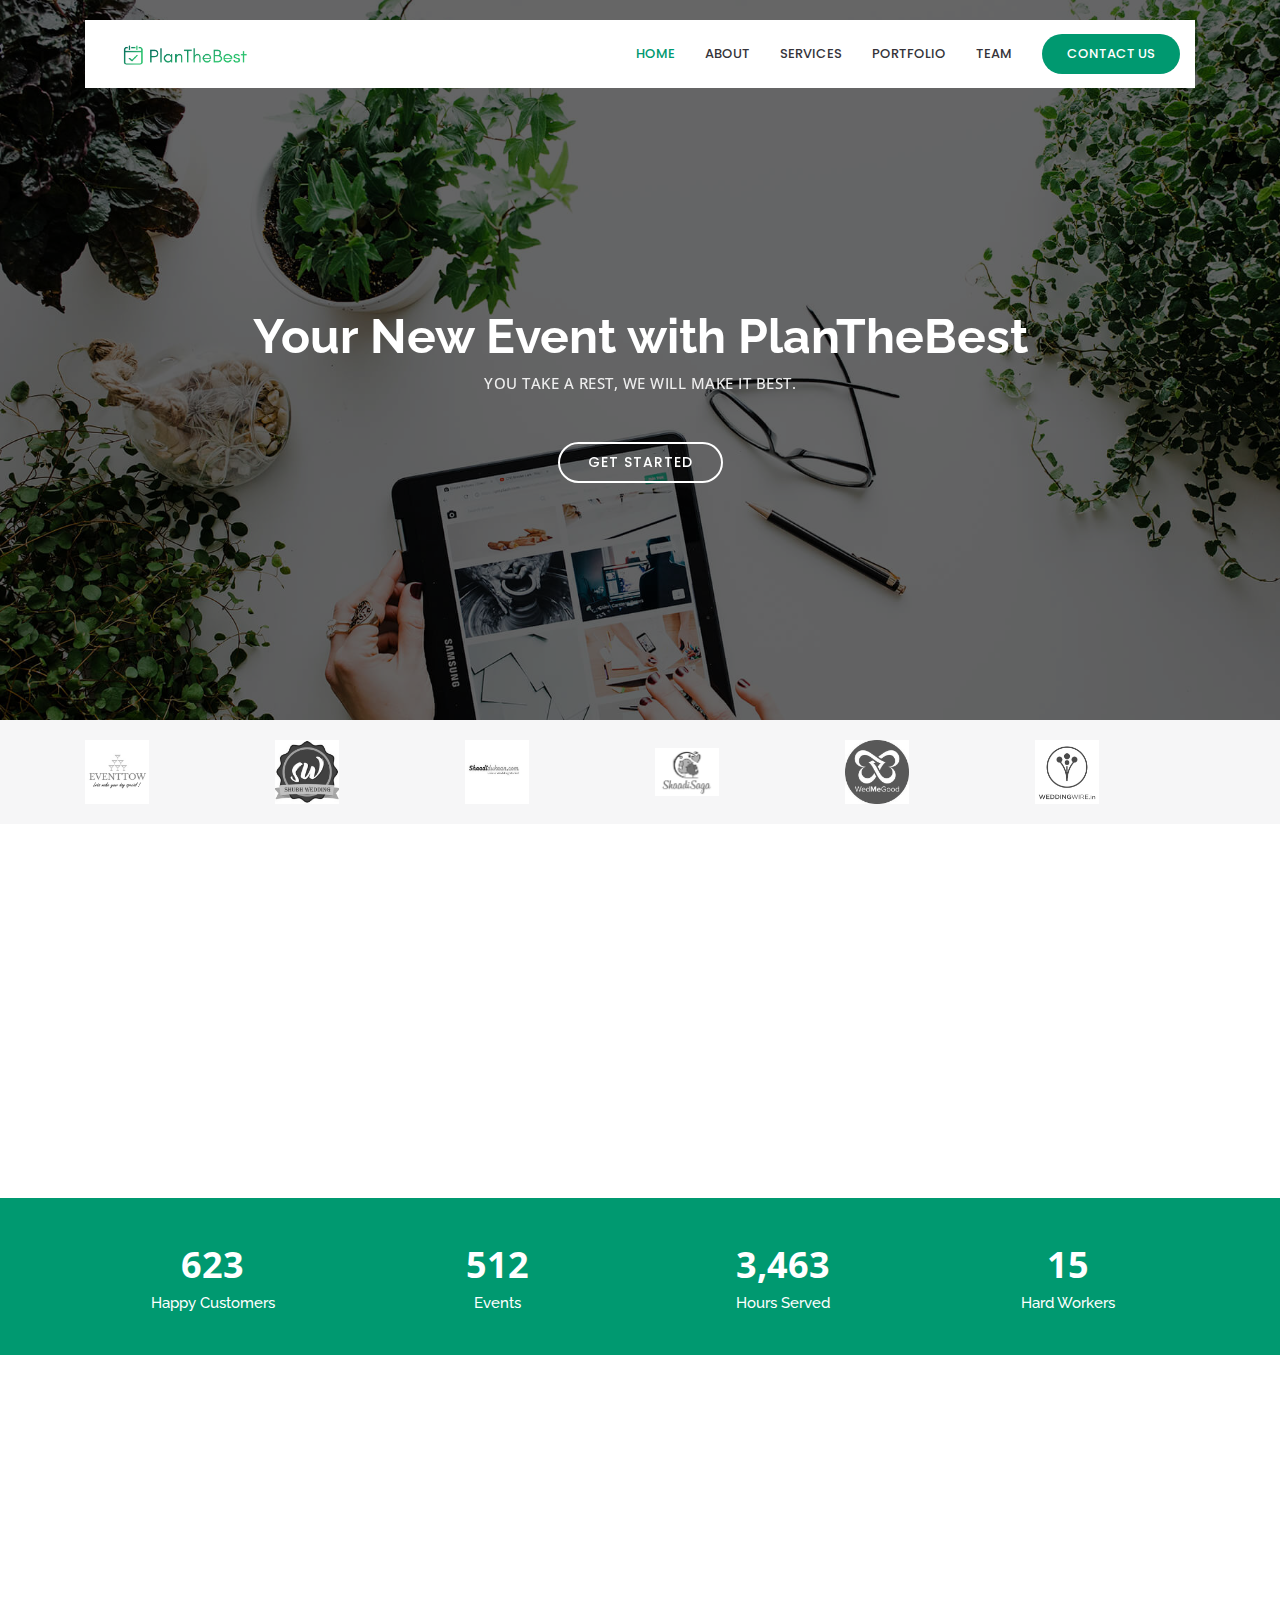
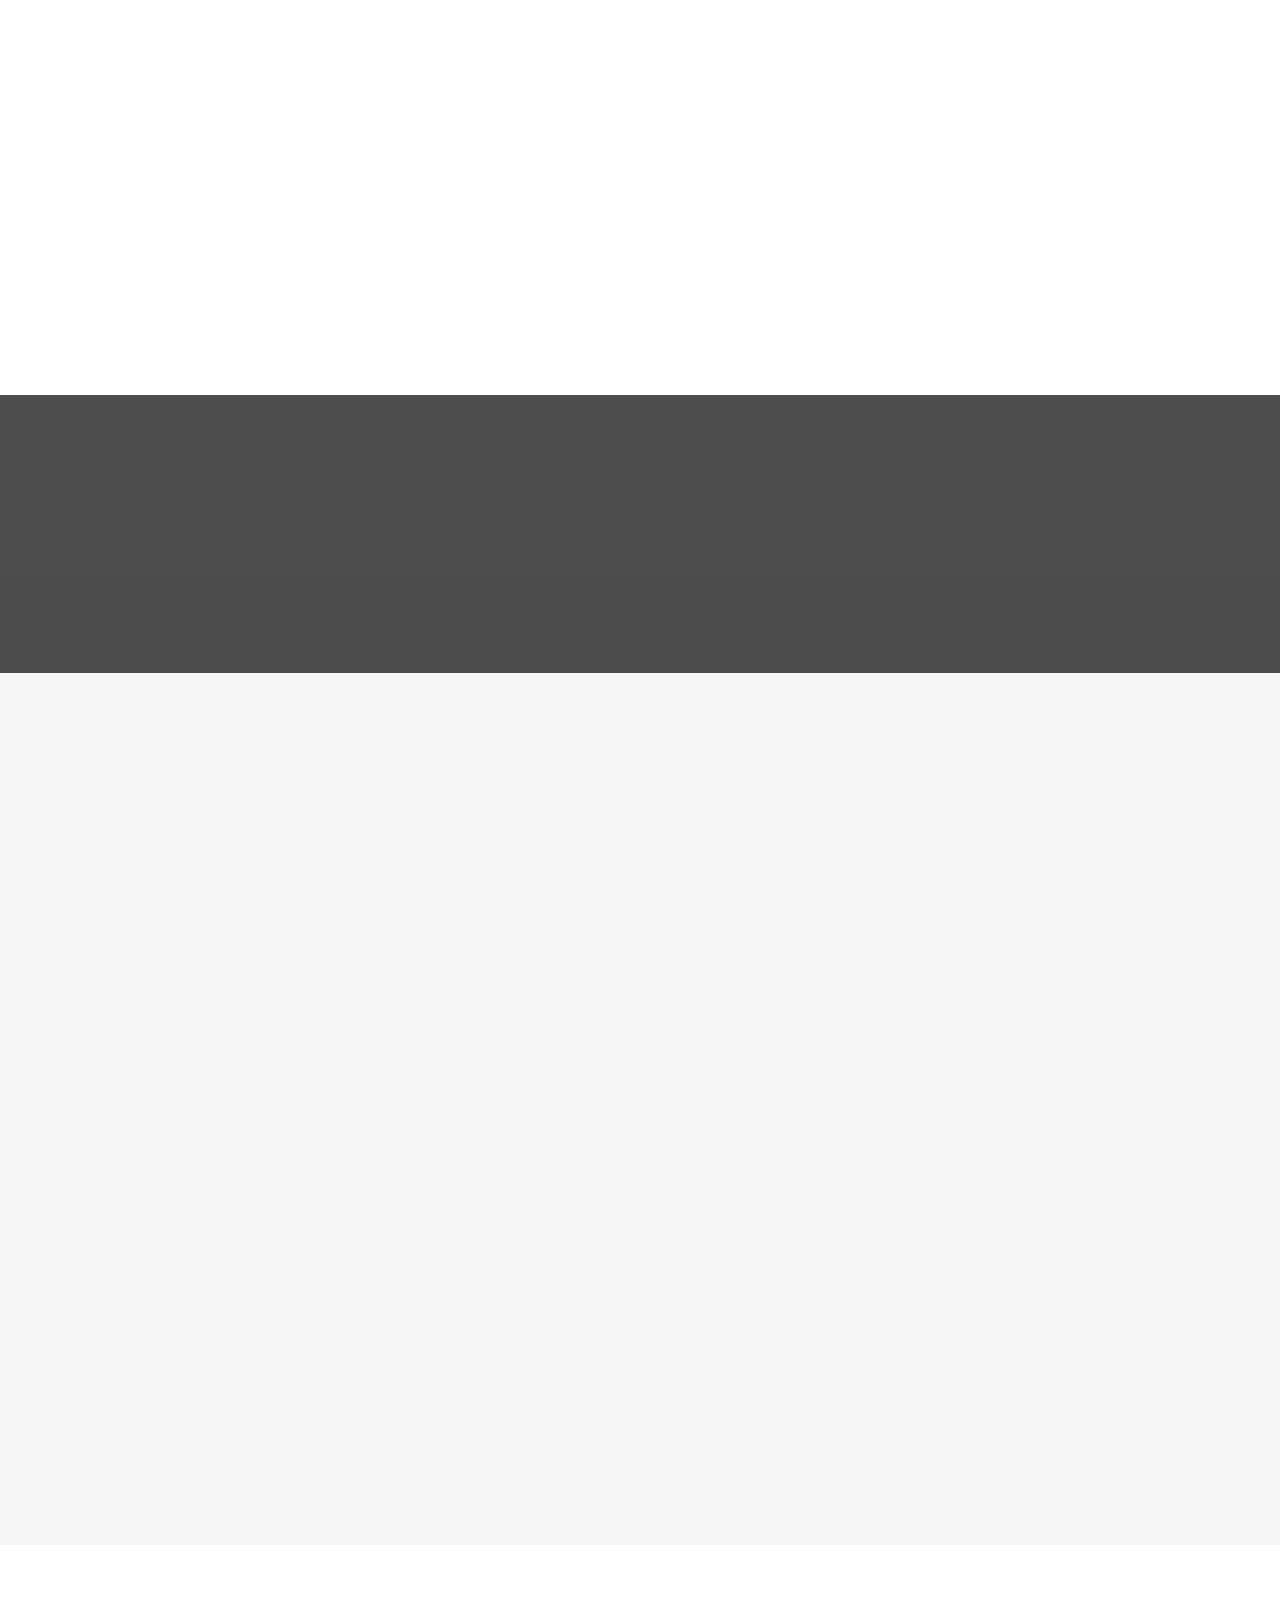
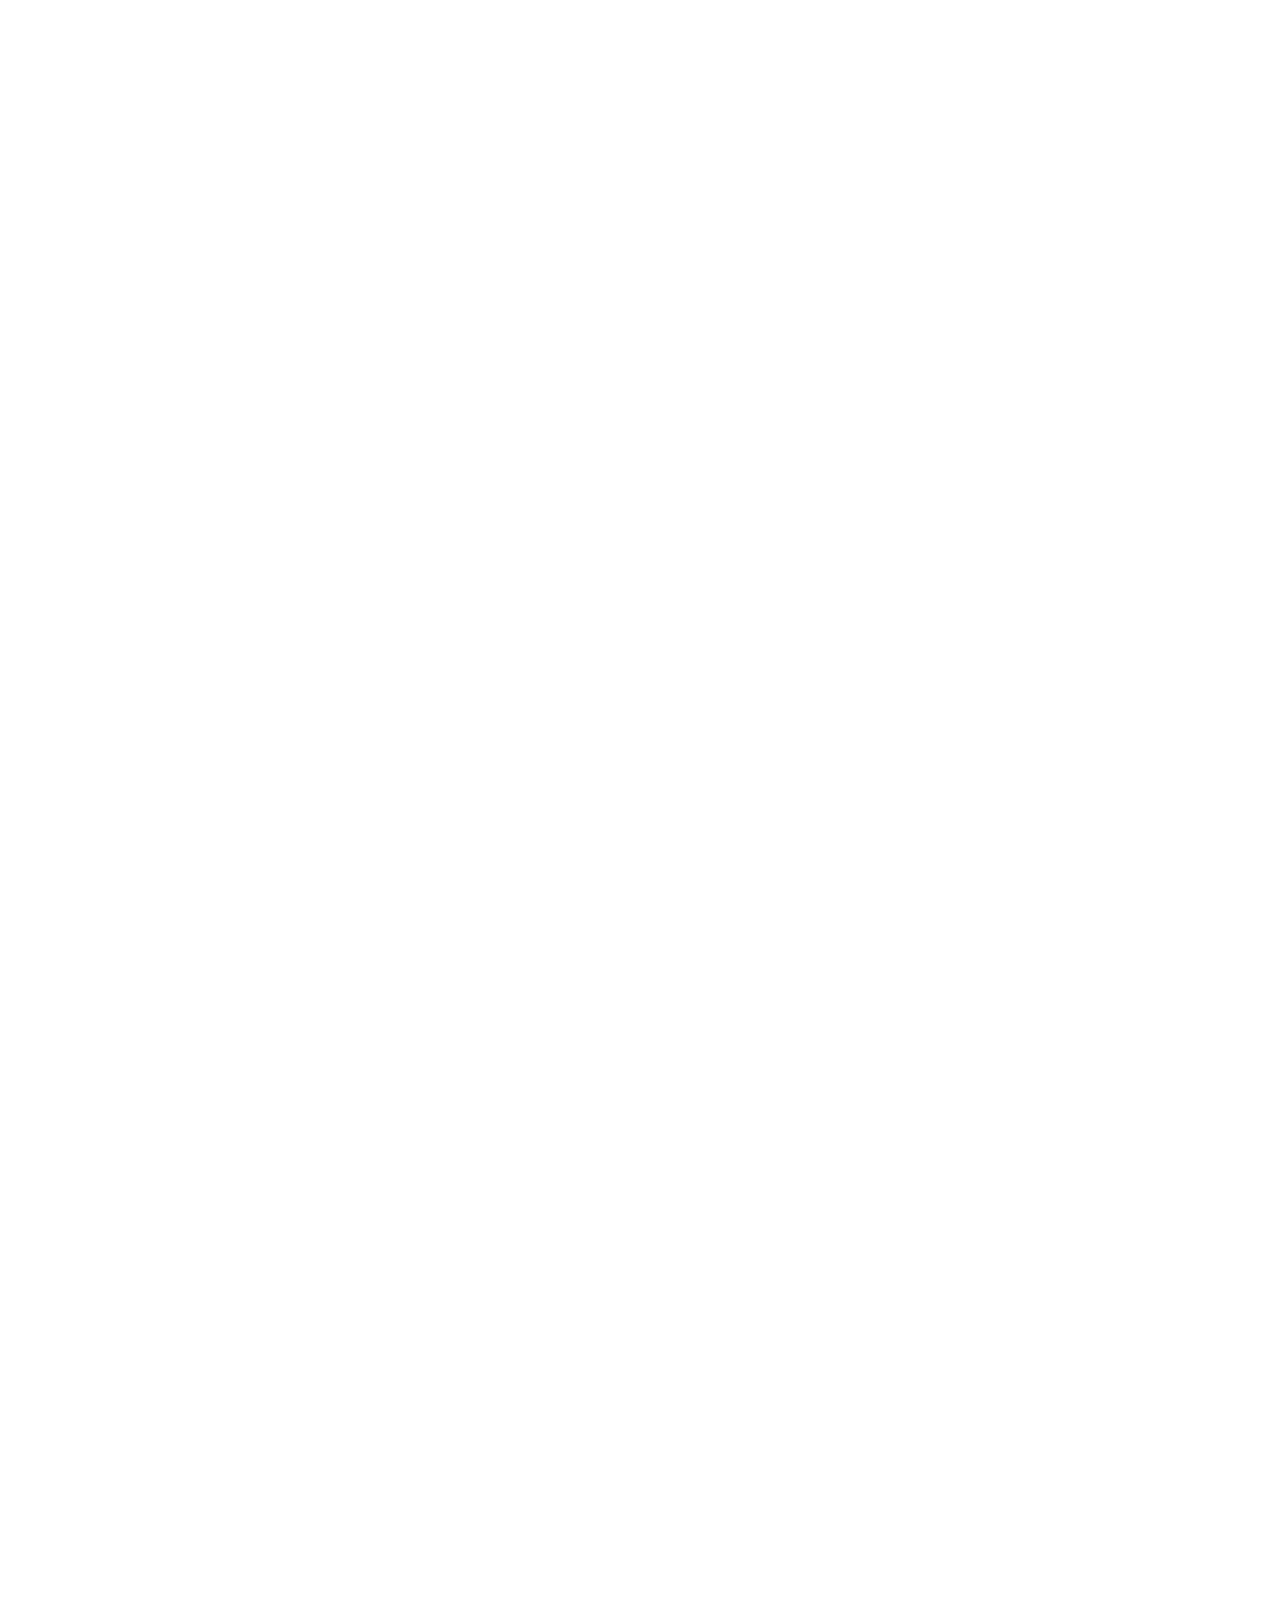
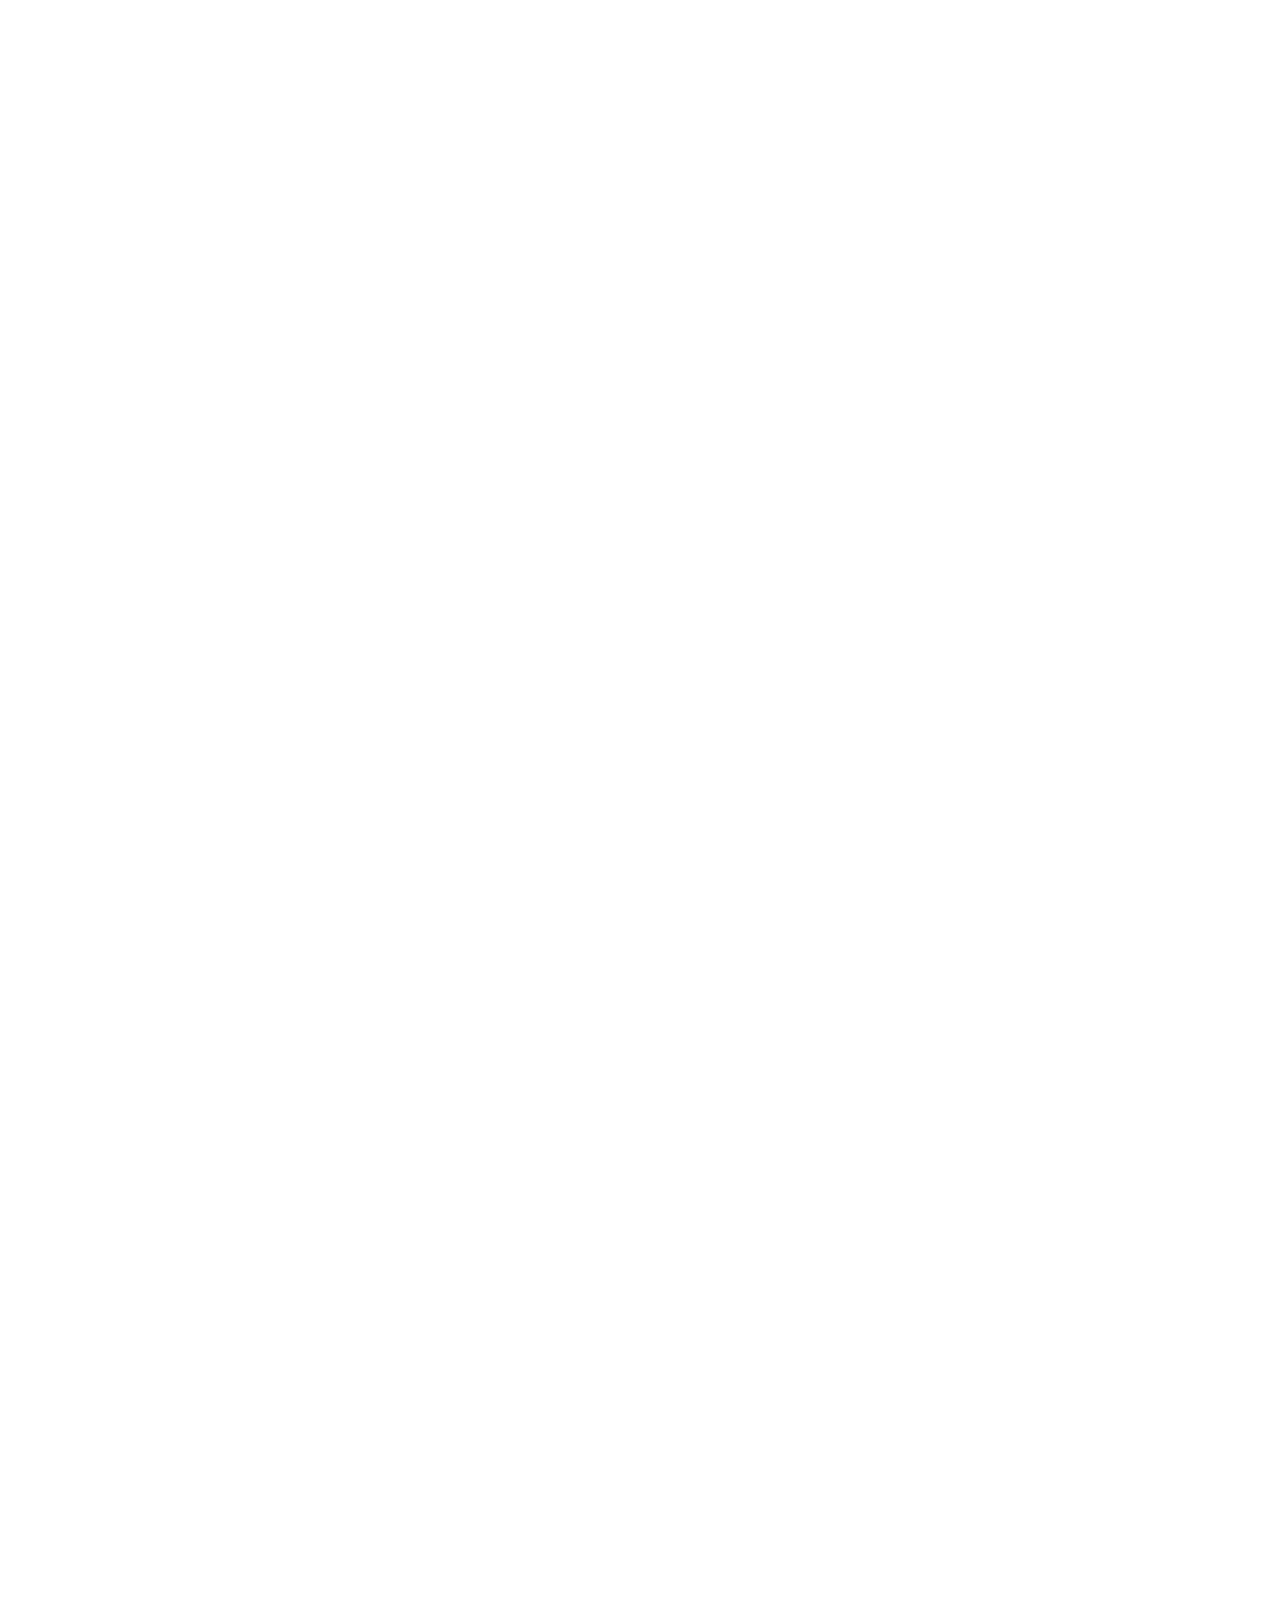
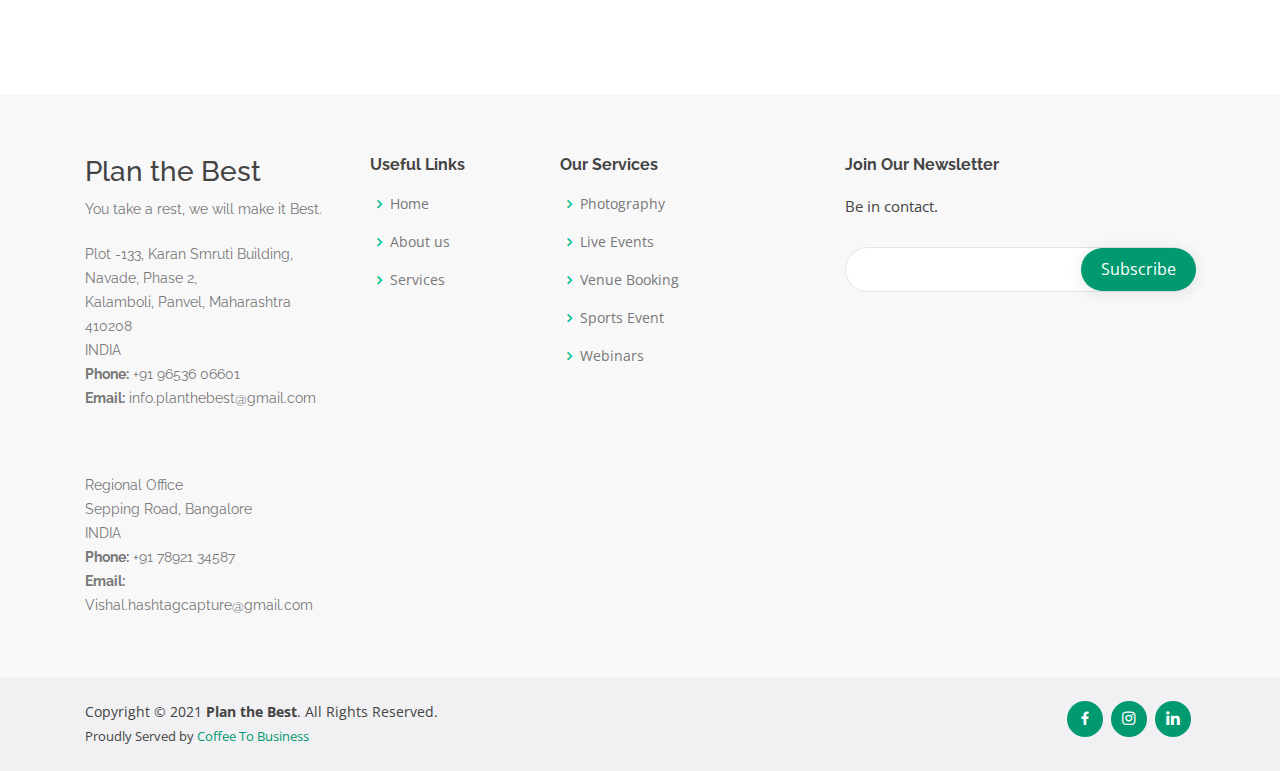
==== commit 73b60aa9: "updated" ====
--- a/index.html
+++ b/index.html
@@ -95,27 +95,27 @@
         <div class="row">
 
           <div class="col-lg-2 col-md-4 col-6 d-flex align-items-center" data-aos="zoom-in" data-aos-delay="100">
-            <img src="assets/img/clients/client-1.png" class="img-fluid" alt="">
+            <img src="assets/img/clients/partner-1.jpg" class="img-fluid" alt="">
           </div>
 
           <div class="col-lg-2 col-md-4 col-6 d-flex align-items-center" data-aos="zoom-in" data-aos-delay="200">
-            <img src="assets/img/clients/client-2.png" class="img-fluid" alt="">
+            <img src="assets/img/clients/partner-2.jpg" class="img-fluid" alt="">
           </div>
 
           <div class="col-lg-2 col-md-4 col-6 d-flex align-items-center" data-aos="zoom-in" data-aos-delay="300">
-            <img src="assets/img/clients/client-3.png" class="img-fluid" alt="">
+            <img src="assets/img/clients/partner-3.jpg" class="img-fluid" alt="">
           </div>
 
           <div class="col-lg-2 col-md-4 col-6 d-flex align-items-center" data-aos="zoom-in" data-aos-delay="400">
-            <img src="assets/img/clients/client-4.png" class="img-fluid" alt="">
+            <img src="assets/img/clients/partner-4.png" class="img-fluid" alt="">
           </div>
 
           <div class="col-lg-2 col-md-4 col-6 d-flex align-items-center" data-aos="zoom-in" data-aos-delay="500">
-            <img src="assets/img/clients/client-5.png" class="img-fluid" alt="">
+            <img src="assets/img/clients/partner-5.jpg" class="img-fluid" alt="">
           </div>
 
           <div class="col-lg-2 col-md-4 col-6 d-flex align-items-center" data-aos="zoom-in" data-aos-delay="600">
-            <img src="assets/img/clients/client-6.png" class="img-fluid" alt="">
+            <img src="assets/img/clients/partner-6.jpg" class="img-fluid" alt="">
           </div>
 
         </div>
@@ -252,6 +252,7 @@
             <div class="section-title" data-aos="fade-right">
               <h2>Services</h2>
               <p>Get quality services on time and in your budget.</p>
+              <p>We help you to plan almost any type of event.</p>
             </div>
           </div>
           <div class="col-lg-8">
@@ -259,18 +260,17 @@
               <div class="col-md-6 d-flex align-items-stretch">
                 <div class="icon-box" data-aos="zoom-in" data-aos-delay="100">
                   <div class="icon"><i class="bx bx-camera"></i></div>
-                  <h4><a href="">Photography</a></h4>
-                  <p>We help you to plan the capturing the event. Photography, videography, live streaming and hybrid events.</p>
+                  <h4><a href="">Wedding & Social Events</a></h4>
+                  <p>A wedding consists of many events. They are starting from wedding rehearsal dinner, wedding to wedding reception. All these involve guests, friends and family. ... The wedding events are all about the bride and groom.</p>
                 </div>
               </div>
 
               <div class="col-md-6 d-flex align-items-stretch mt-4 mt-lg-0">
                 <div class="icon-box" data-aos="zoom-in" data-aos-delay="200">
                   <div class="icon"><i class="bx bx-paint"></i></div>
-                  <h4><a href="">Decoration</a></h4>
+                  <h4><a href="">Personal Events</a></h4>
                   <p>
-                   Plan best Mandap Decoration & themes, Flower Decoration, Lights Decoration and more. 
-                    
+                    Anniversary Parties, Awards Ceremonies, Baby Showers, Banquets, Bar / Bat Mitzvahs, Birthday Parties, Black Tie Events, Boy Scouts / Girl or any personal event.
                     </p>
                 </div>
               </div>
@@ -278,16 +278,16 @@
               <div class="col-md-6 d-flex align-items-stretch mt-4">
                 <div class="icon-box" data-aos="zoom-in" data-aos-delay="300">
                   <div class="icon"><i class="bx bx-home"></i></div>
-                  <h4><a href="">Venues</a></h4>
-                  <p>We help you to plan and get the banquet halls, restraunt, villas, hotels and more.</p>
+                  <h4><a href="">Corporate Events</a></h4>
+                  <p>We help corporates to plany form of event, hospitality or social activity which is organised or funded by a business entity. With such a broad definition, the target audience for corporate events can be equally as broad, including but not limited to: Employees. Board members. Stakeholders.</p>
                 </div>
               </div>
 
               <div class="col-md-6 d-flex align-items-stretch mt-4">
                 <div class="icon-box" data-aos="zoom-in" data-aos-delay="400">
                   <div class="icon"><i class="bx bx-trip"></i></div>
-                  <h4><a href="">Artists.</a></h4>
-                  <p>Makeup Artists, Comedian, Anchor & Host, Artist & Choreographers, Celebrity management and more
+                  <h4><a href="">Virtual Events</a></h4>
+                  <p>Virtual events enable individuals in different locations to participate in a virtual environment that has the look and feel of an offline event by combining education, networking, and interactive features.
                     </p>
                 </div>
               </div>
@@ -601,7 +601,7 @@
                   <div class="pic"><img src="assets/img/team/Pooja.jpg" class="img-fluid" alt=""></div>
                   <div class="member-info">
                     <h4>Pooja Maharnur</h4>
-                    <span>Event Planner</span>
+                    <span>Event Manager</span>
                     <p>Couragious and creative event planner, with more than 3+ years of industry experience</p>
                     <!-- <div class="social">
                       <a href=""><i class="ri-twitter-fill"></i></a>
@@ -633,8 +633,8 @@
                   <div class="pic"><img src="assets/img/team/Akash.jpg" class="img-fluid" alt=""></div>
                   <div class="member-info">
                     <h4>Akash Shinde</h4>
-                    <span>Event Management Executive</span>
-                    <p>Couragious and creative event management Executive, with more than 2+ years of industry experience</p>
+                    <span>Event Manager</span>
+                    <p>Couragious and creative event Manager, with more than 2+ years of industry experience</p>
                     <!-- <div class="social">
                       <a href=""><i class="ri-twitter-fill"></i></a>
                       <a href=""><i class="ri-facebook-fill"></i></a>
@@ -739,8 +739,9 @@
             <p>You take a rest, we will make it Best.</p>
             <br>
             <p>
-              Headoffice <br>
-              Navi Mumbai, <br>
+              Plot -133, Karan Smruti Building, <br>
+              Navade, Phase 2, <br>
+               Kalamboli, Panvel, Maharashtra 410208 <br>
              INDIA <br>
               <strong>Phone:</strong> +91 96536 06601<br>
               <strong>Email:</strong> info.planthebest@gmail.com<br>
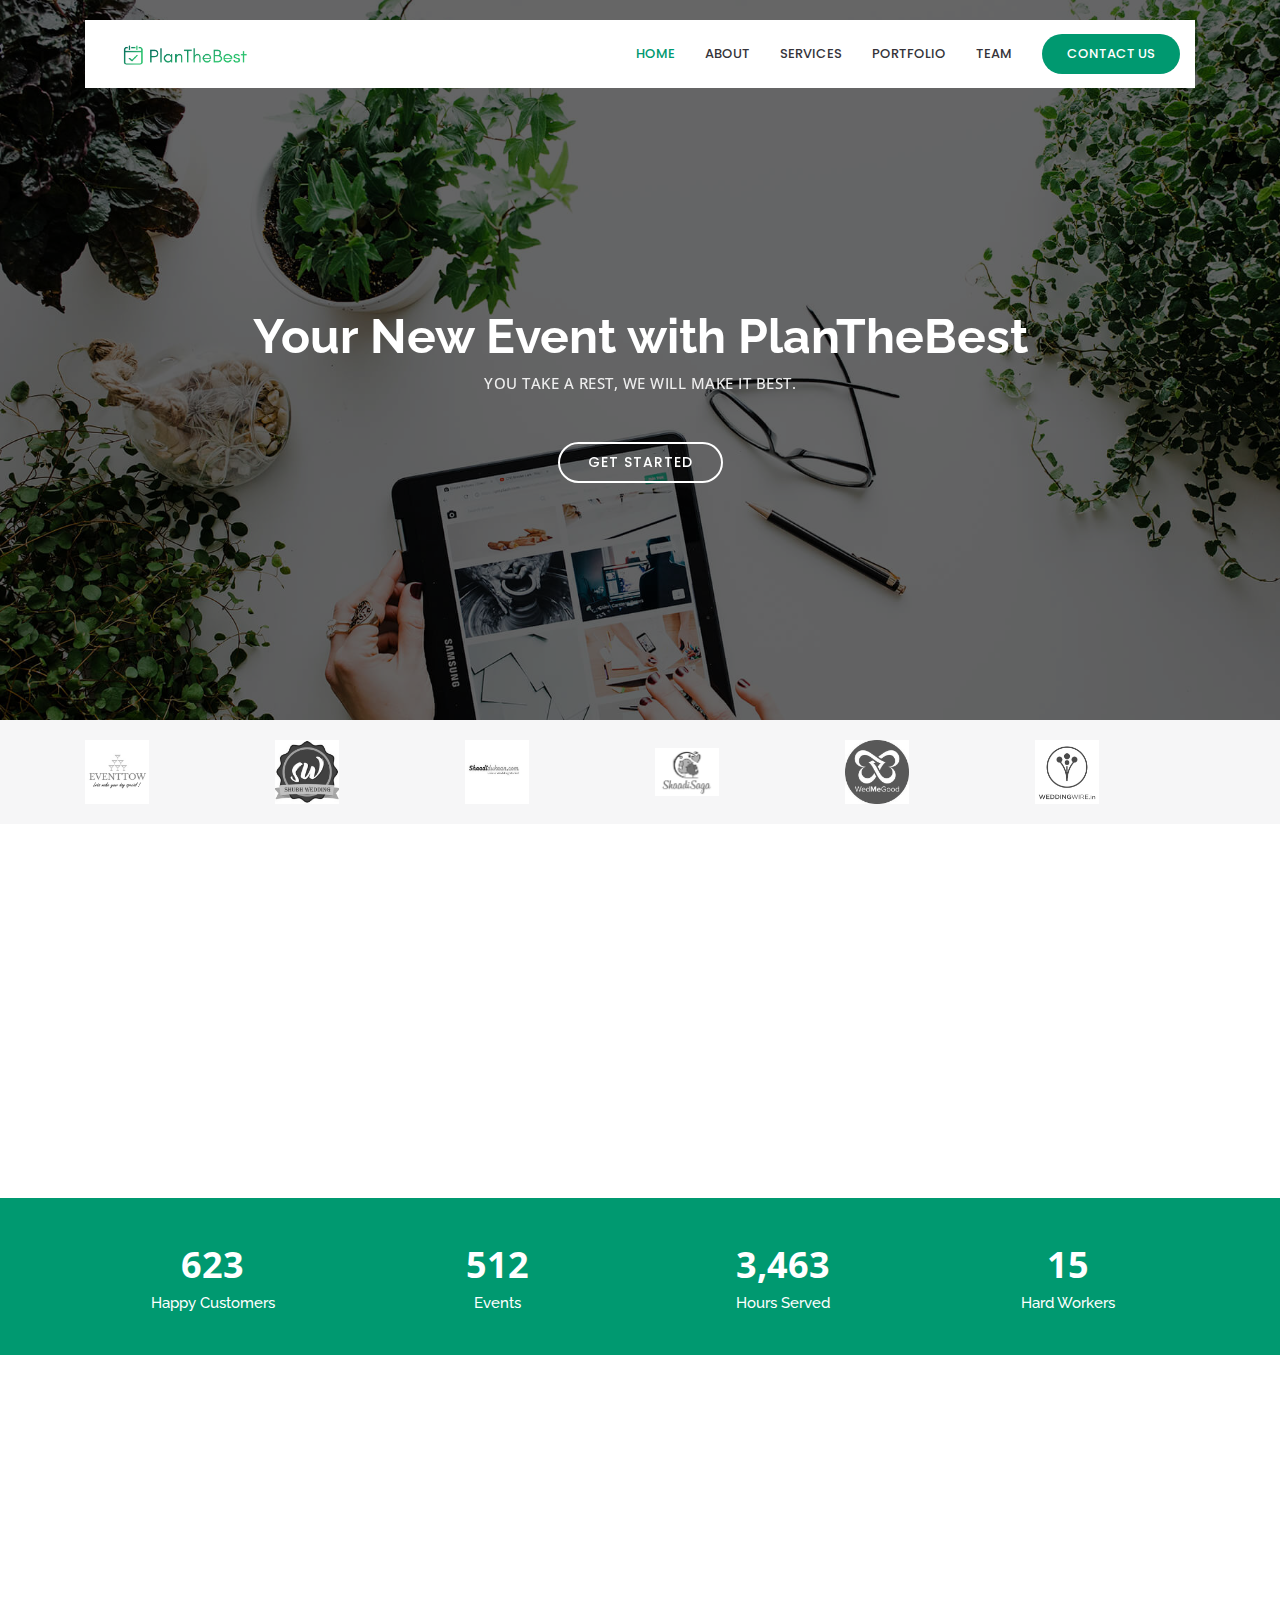
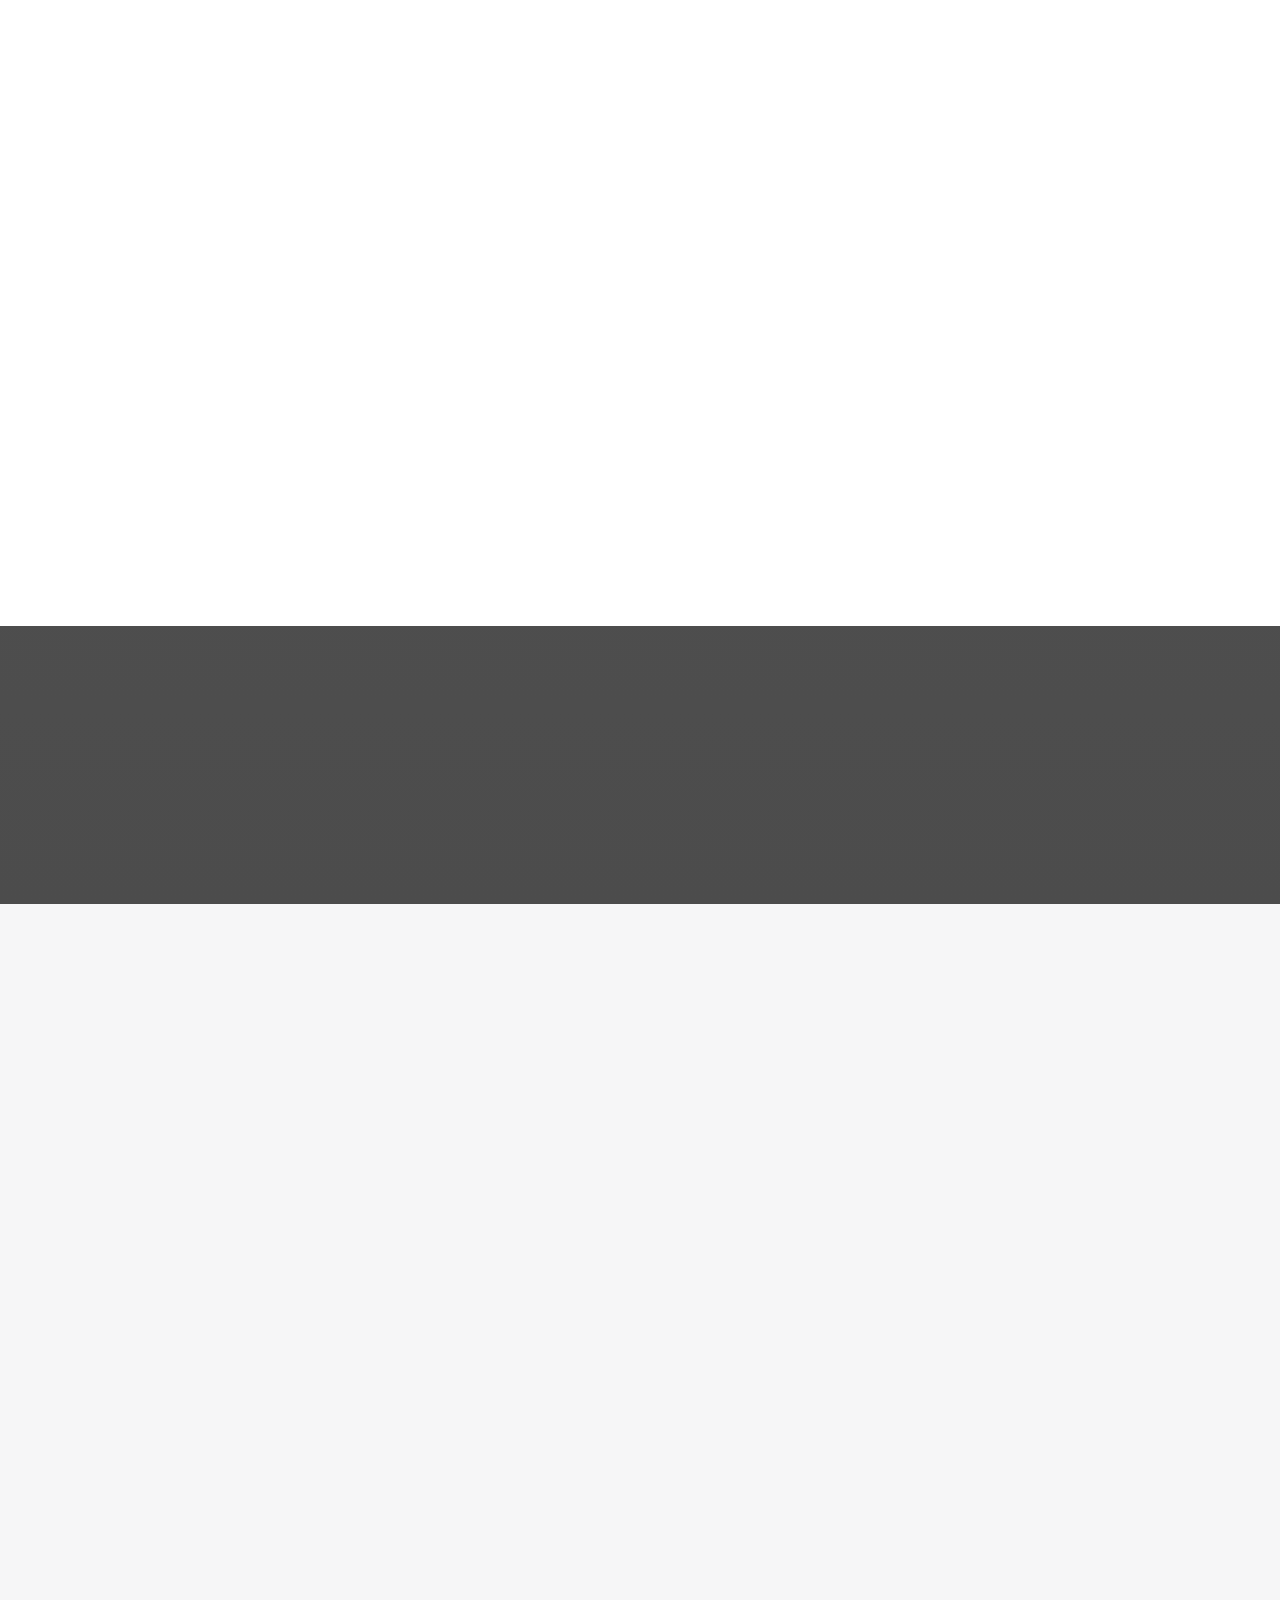
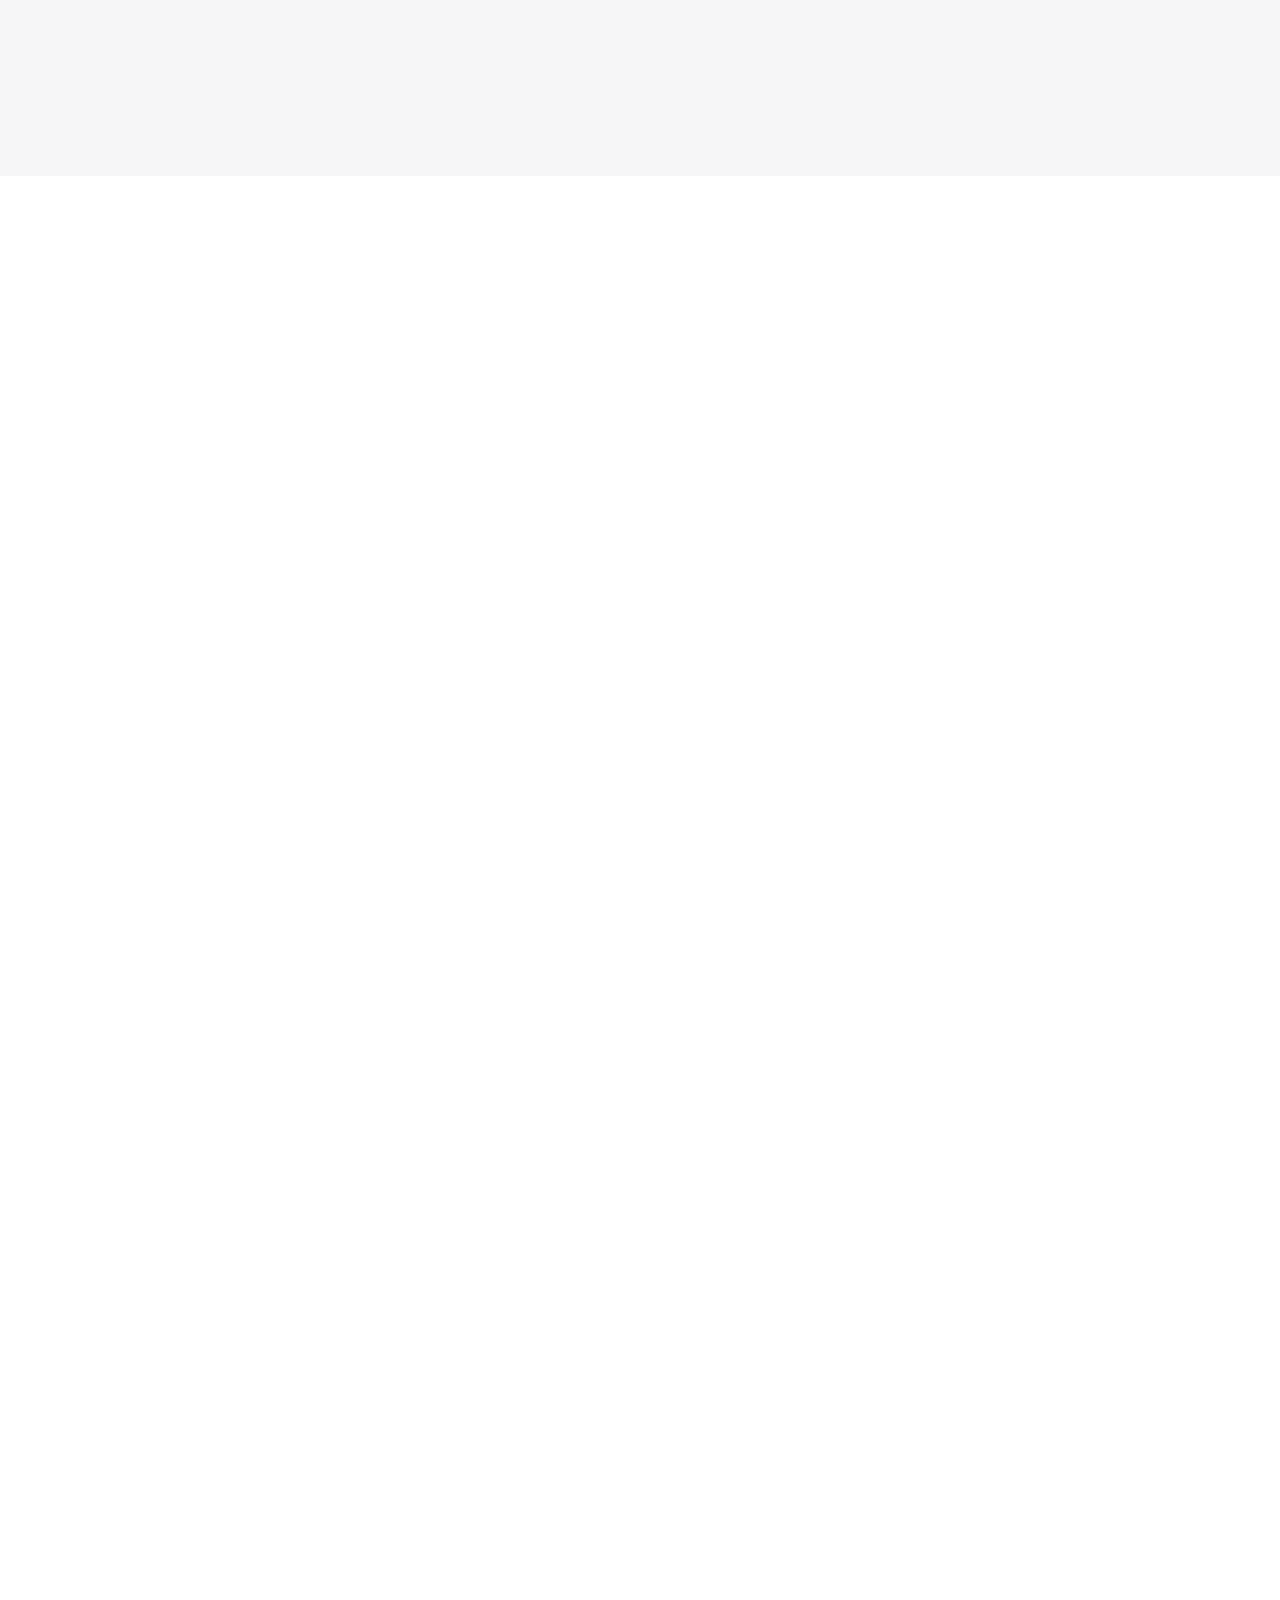
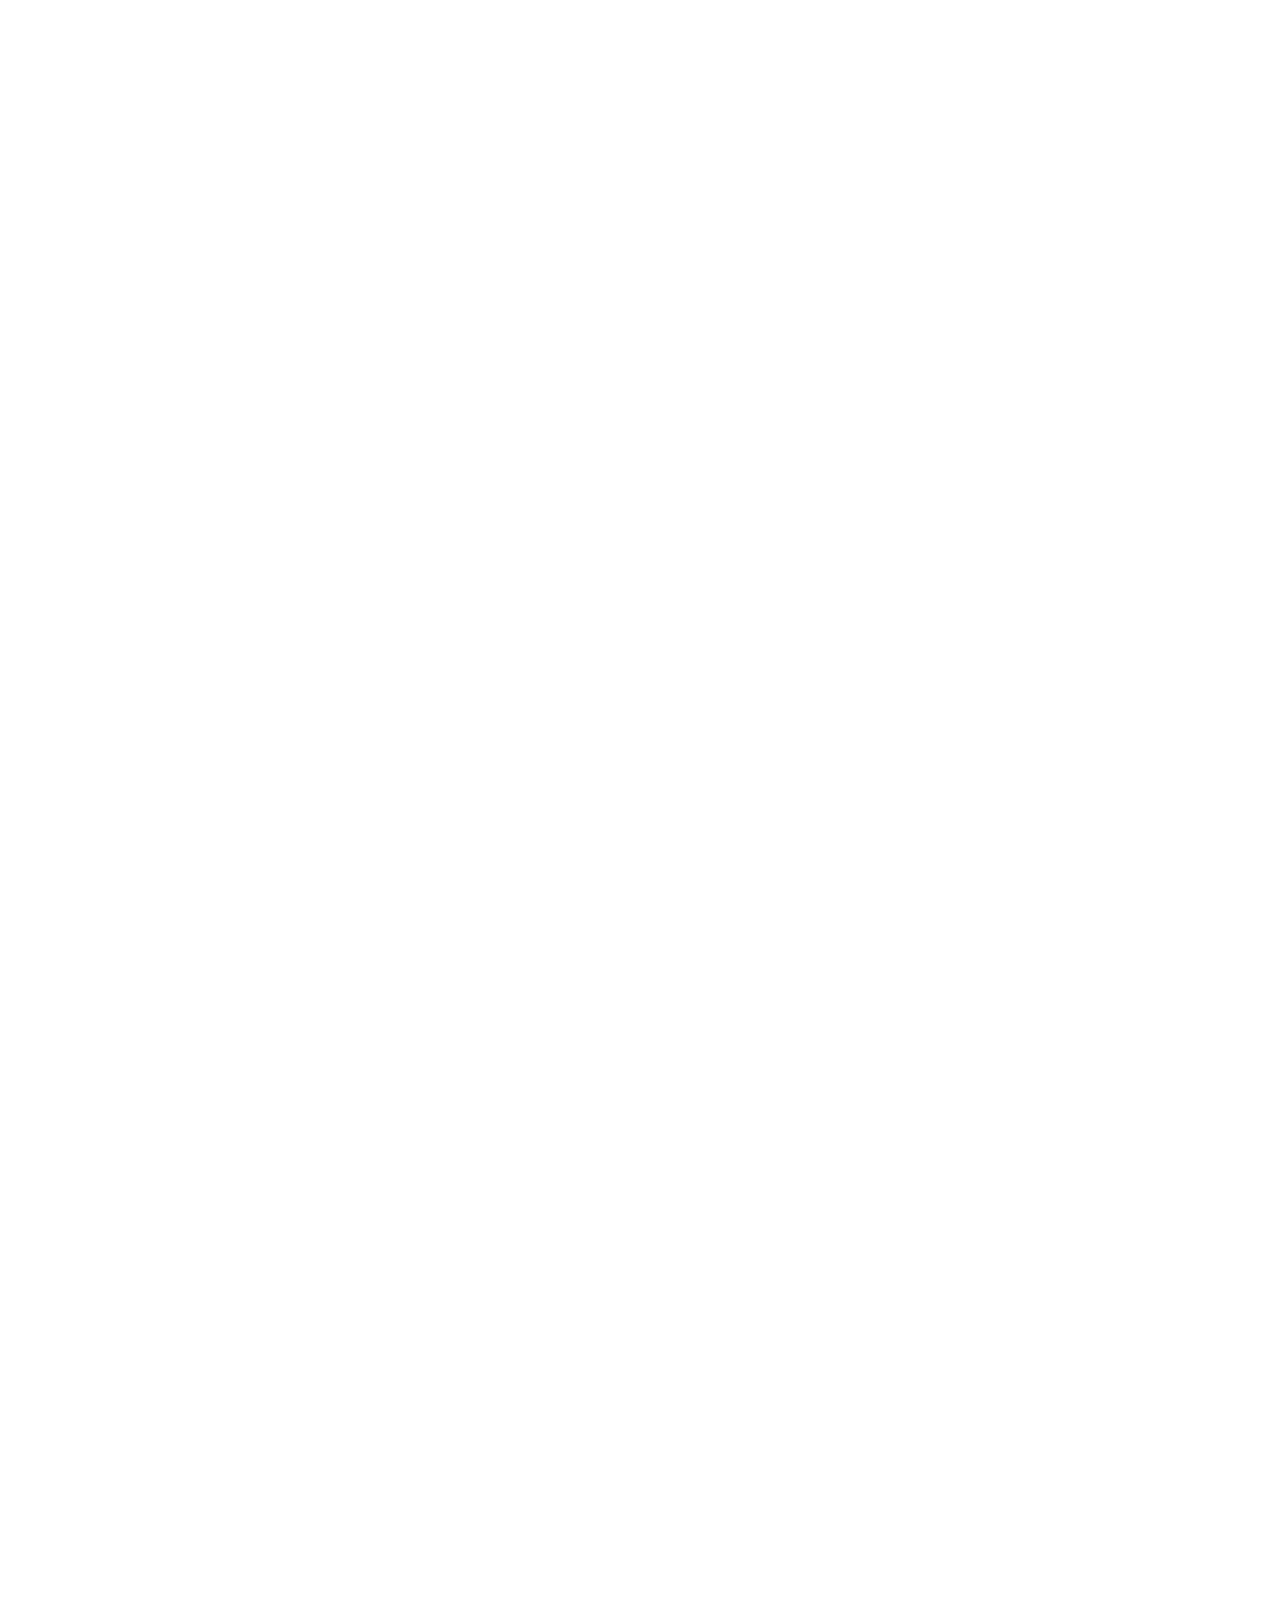
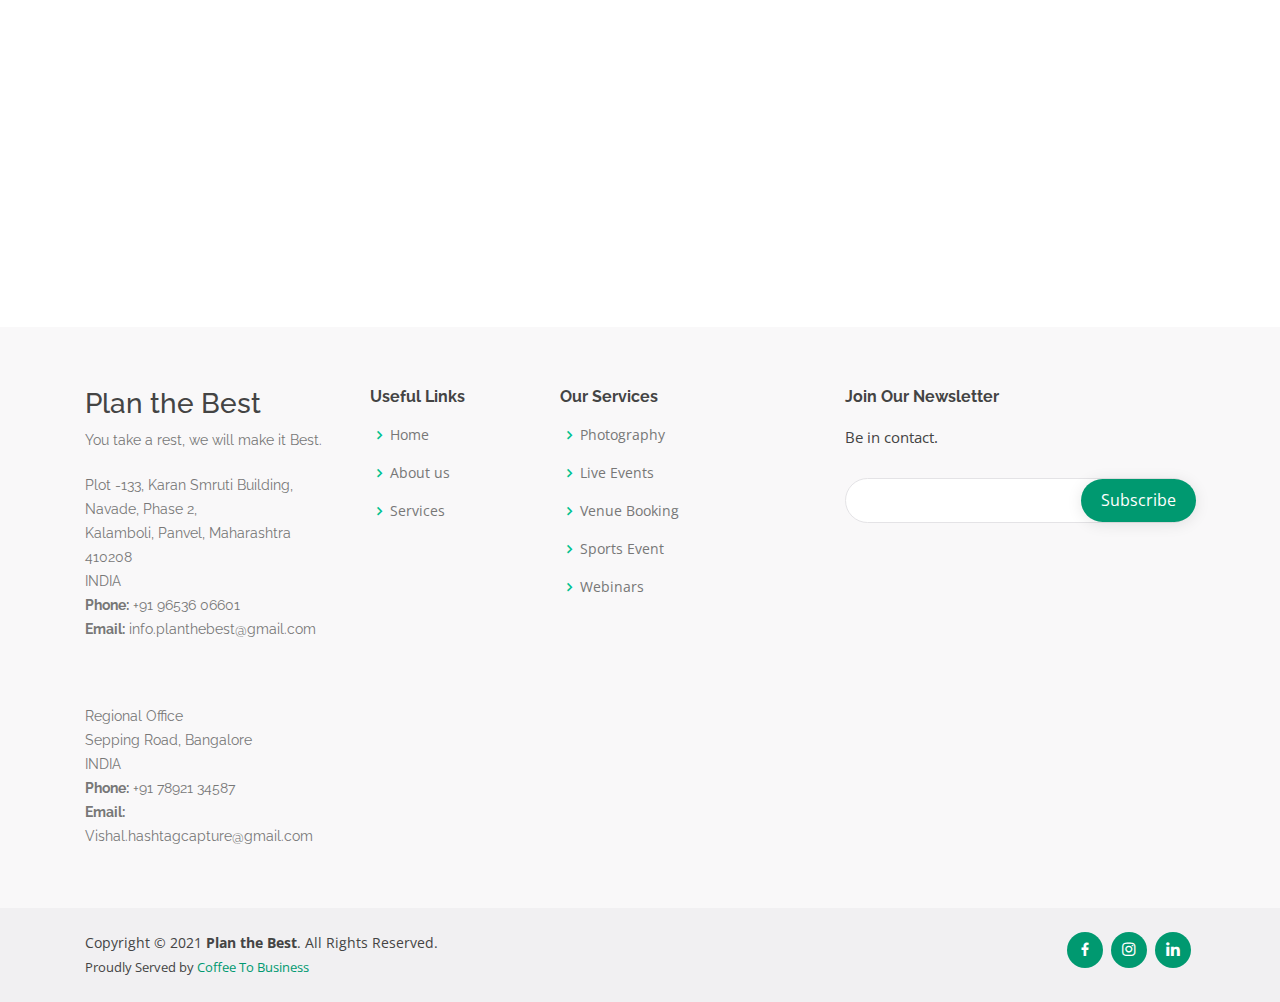
==== commit d99a7c83: "updated map and added other stuugsg" ====
--- a/index.html
+++ b/index.html
@@ -201,25 +201,46 @@
           <div class="col-lg-8 d-flex align-items-stretch">
             <div class="icon-boxes d-flex flex-column justify-content-center">
               <div class="row">
-                <div class="col-xl-4 d-flex align-items-stretch" data-aos="zoom-in" data-aos-delay="100">
+                <div class="col-xl-4 d-flex align-items-stretch mb-2" data-aos="zoom-in" data-aos-delay="100">
                   <div class="icon-box mt-4 mt-xl-0">
                     <i class="bx bx-receipt"></i>
-                    <h4>Save Money and Time</h4>
-                    <p>We provide you the best pricing in time. You need not to worry about venues, hotels, photographers, caters and other stuffs. We all plan for you.</p>
-                  </div>
-                </div>
-                <div class="col-xl-4 d-flex align-items-stretch" data-aos="zoom-in" data-aos-delay="200">
+                    <h4>Planning</h4>
+                    <p>The most crucial step is the planning of the event and we start with this.</p>
+                  </div>
+                </div>
+                <div class="col-xl-4 d-flex align-items-stretch mb-2" data-aos="zoom-in" data-aos-delay="200">
                   <div class="icon-box mt-4 mt-xl-0">
                     <i class="bx bx-cube-alt"></i>
+                    <h4>Budgeting & Designing</h4>
+                    <p>Then we help you to design your event according your requirement and budget.</p>
+                  </div>
+                </div>
+                <div class="col-xl-4 d-flex align-items-stretch mb-2" data-aos="zoom-in" data-aos-delay="300">
+                  <div class="icon-box mt-4 mt-xl-0">
+                    <i class="bx bx-wink-smile"></i>
+                    <h4>Execution</h4>
+                    <p>And ultimately we execute it in a best way.</p>
+                  </div>
+                </div>
+                <div class="col-xl-4 d-flex align-items-stretch mb-2" data-aos="zoom-in" data-aos-delay="100">
+                  <div class="icon-box mt-4 mt-xl-0">
+                    <i class="bx bx-money"></i>
+                    <h4>Save Money and Time</h4>
+                    <p>We provide you the best pricing in time. You need not to worry about venues, hotels, photographers, caters and other stuffs.</p>
+                  </div>
+                </div>
+                <div class="col-xl-4 d-flex align-items-stretch mb-2" data-aos="zoom-in" data-aos-delay="200">
+                  <div class="icon-box mt-4 mt-xl-0">
+                    <i class="bx bx-briefcase"></i>
                     <h4>Professionalism</h4>
                     <p>Our professioal team guide you in every event and plan everything that you want.</p>
                   </div>
                 </div>
-                <div class="col-xl-4 d-flex align-items-stretch" data-aos="zoom-in" data-aos-delay="300">
+                <div class="col-xl-4 d-flex align-items-stretch mb-2" data-aos="zoom-in" data-aos-delay="300">
                   <div class="icon-box mt-4 mt-xl-0">
-                    <i class="bx bx-images"></i>
+                    <i class="bx bx-brain"></i>
                     <h4>Be Stress Free</h4>
-                    <p>It’s your event. So, it’s important that you remain tension free and just enjoy. The event planning services of a company will ensure that you have all the fun by taking the entire load off you.</p>
+                    <p>It’s your event. So, it’s important that you remain tension free and just enjoy.</p>
                   </div>
                 </div>
               </div>
@@ -267,7 +288,7 @@
 
               <div class="col-md-6 d-flex align-items-stretch mt-4 mt-lg-0">
                 <div class="icon-box" data-aos="zoom-in" data-aos-delay="200">
-                  <div class="icon"><i class="bx bx-paint"></i></div>
+                  <div class="icon"><i class="bx bx-user-circle"></i></div>
                   <h4><a href="">Personal Events</a></h4>
                   <p>
                     Anniversary Parties, Awards Ceremonies, Baby Showers, Banquets, Bar / Bat Mitzvahs, Birthday Parties, Black Tie Events, Boy Scouts / Girl or any personal event.
@@ -277,7 +298,7 @@
 
               <div class="col-md-6 d-flex align-items-stretch mt-4">
                 <div class="icon-box" data-aos="zoom-in" data-aos-delay="300">
-                  <div class="icon"><i class="bx bx-home"></i></div>
+                  <div class="icon"><i class="bx bx-grid-small"></i></div>
                   <h4><a href="">Corporate Events</a></h4>
                   <p>We help corporates to plany form of event, hospitality or social activity which is organised or funded by a business entity. With such a broad definition, the target audience for corporate events can be equally as broad, including but not limited to: Employees. Board members. Stakeholders.</p>
                 </div>
@@ -285,7 +306,7 @@
 
               <div class="col-md-6 d-flex align-items-stretch mt-4">
                 <div class="icon-box" data-aos="zoom-in" data-aos-delay="400">
-                  <div class="icon"><i class="bx bx-trip"></i></div>
+                  <div class="icon"><i class="bx bx-movie-play"></i></div>
                   <h4><a href="">Virtual Events</a></h4>
                   <p>Virtual events enable individuals in different locations to participate in a virtual environment that has the look and feel of an offline event by combining education, networking, and interactive features.
                     </p>
@@ -665,8 +686,7 @@
           </div>
 
           <div class="col-lg-8" data-aos="fade-up" data-aos-delay="100">
-            <iframe style="border:0; width: 100%; height: 270px;" src="https://www.google.com/maps/embed?pb=!1m18!1m12!1m3!1d2311.6542611720024!2d77.60643195325031!3d12.989524593640425!2m3!1f0!2f0!3f0!3m2!1i1024!2i768!4f13.1!3m3!1m2!1s0x3bae1661f7a06363%3A0x9c8f0621a3fb8469!2sHijira%20Silk%20And%20Sarees!5e0!3m2!1sen!2sbg!4v1610940580108!5m2!1sen!2sbg" width="600" height="450" frameborder="0" style="border:0;" allowfullscreen="" aria-hidden="false" tabindex="0"></iframe>
-            <div class="info mt-4">
+            <iframe src="https://www.google.com/maps/embed?pb=!1m18!1m12!1m3!1d3771.70303744582!2d73.09902661490051!3d19.032802987112728!2m3!1f0!2f0!3f0!3m2!1i1024!2i768!4f13.1!3m3!1m2!1s0x3be7e9a72274f309%3A0xf2fa37959d04dc3f!2sPlanTheBest!5e0!3m2!1sen!2sin!4v1613192827246!5m2!1sen!2sin" width="600" height="450" frameborder="0" allowfullscreen="" aria-hidden="false" tabindex="0" style="border:0; width: 100%; height: 270px;"></iframe>            <div class="info mt-4">
               <i class="icofont-google-map"></i>
               <h4>Location:</h4>
               <p>Navi Mumbai, India</p>
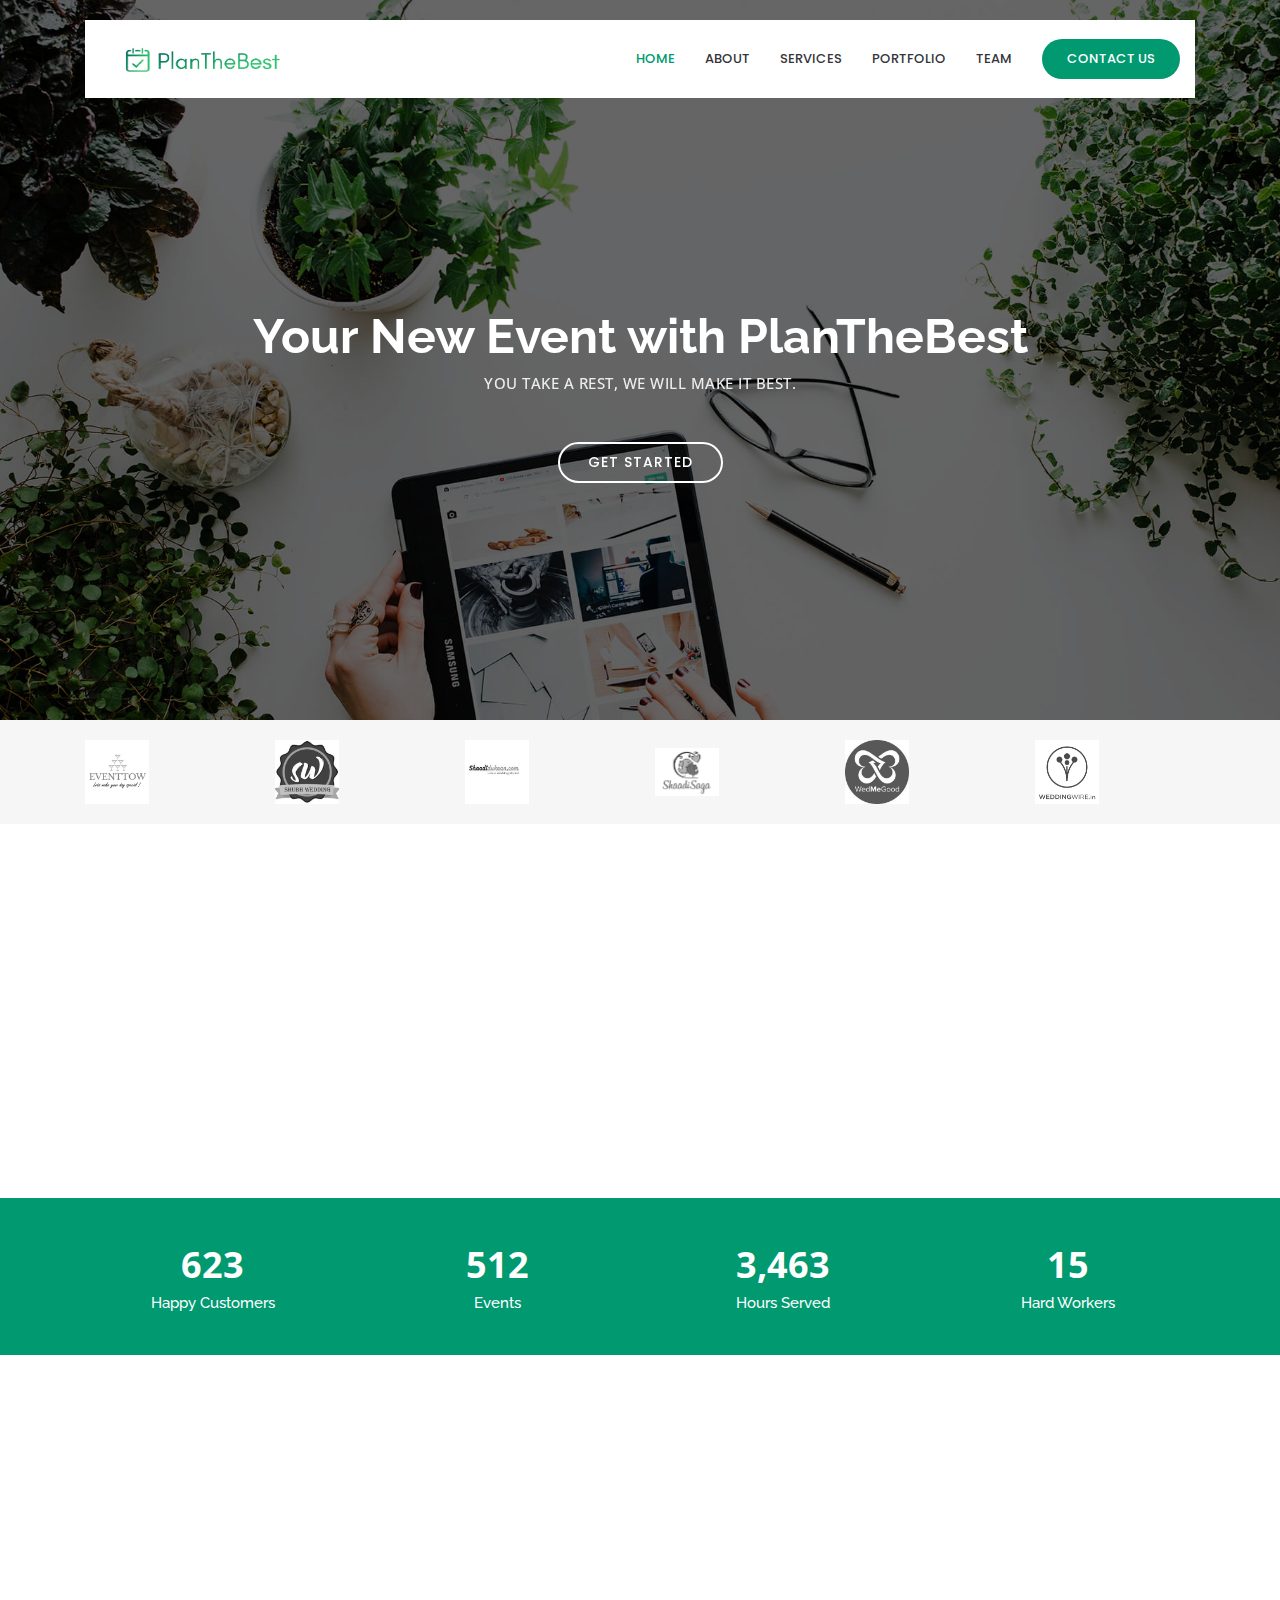
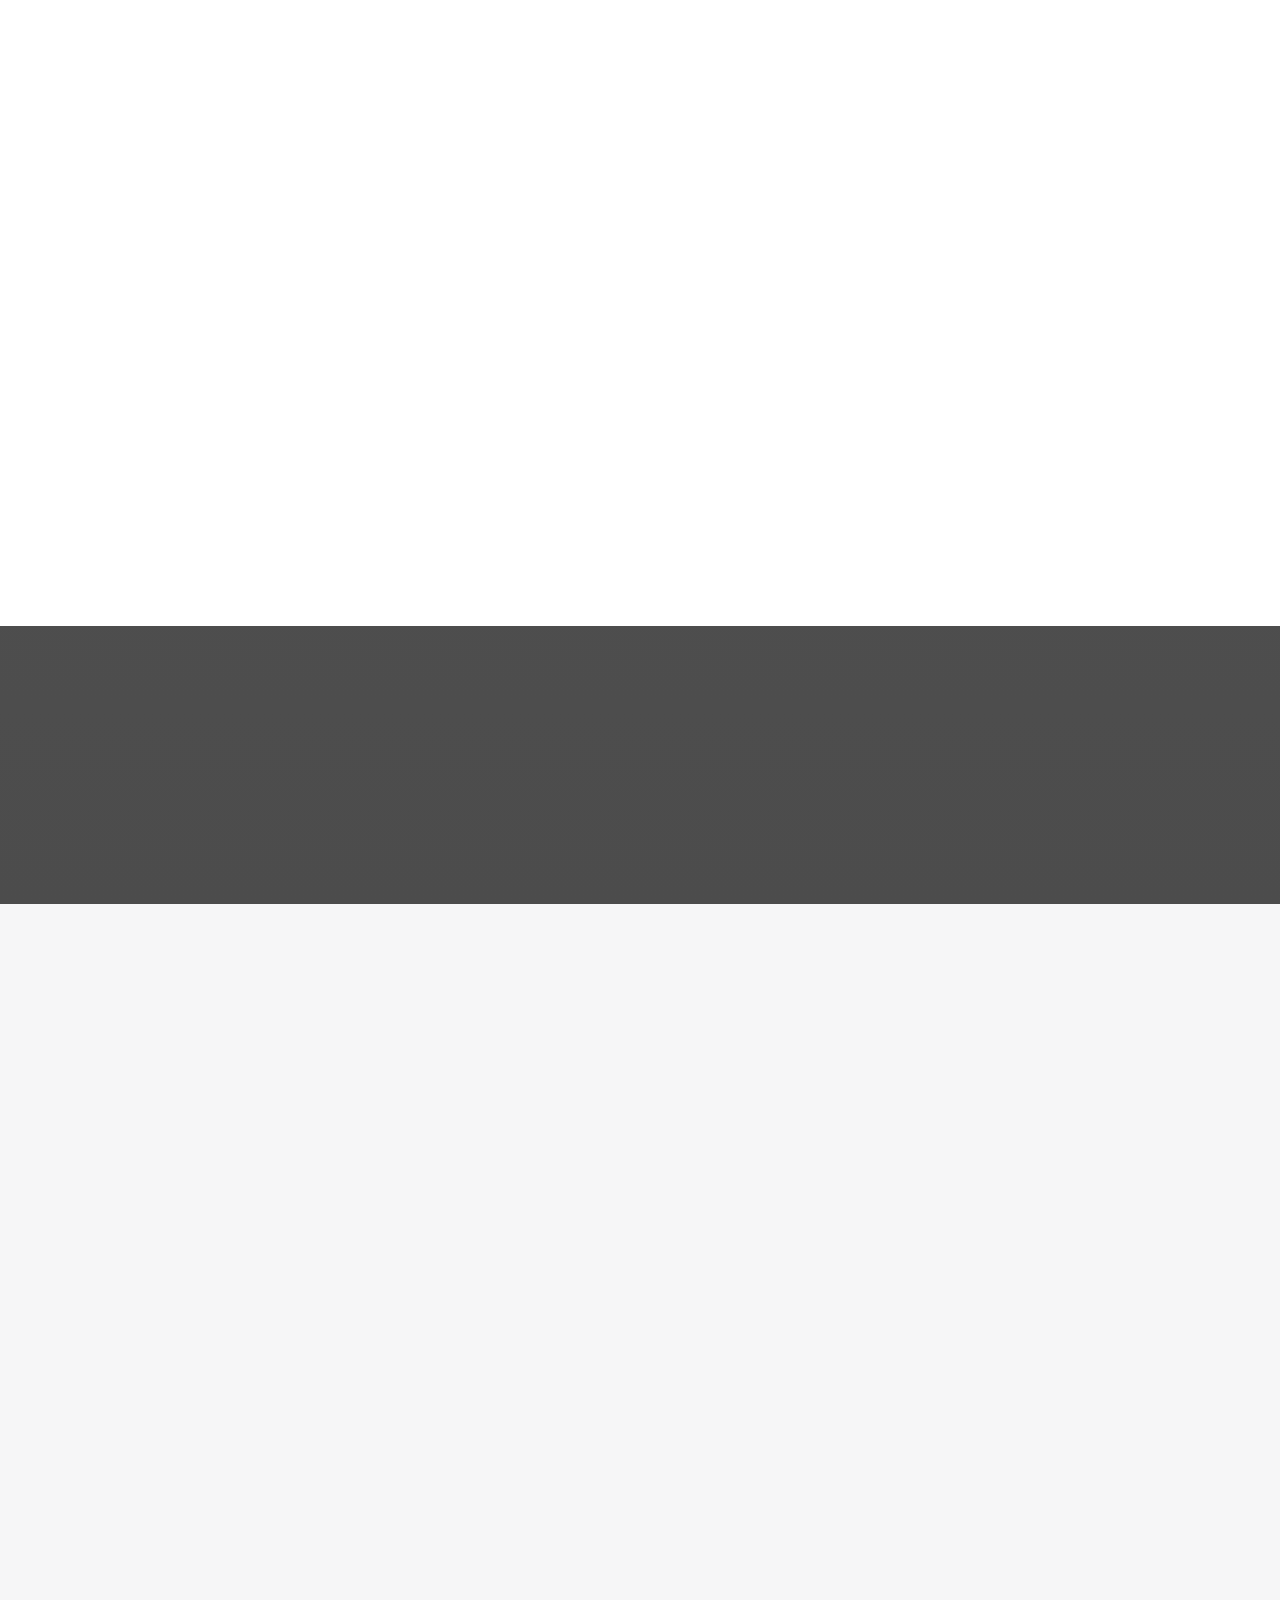
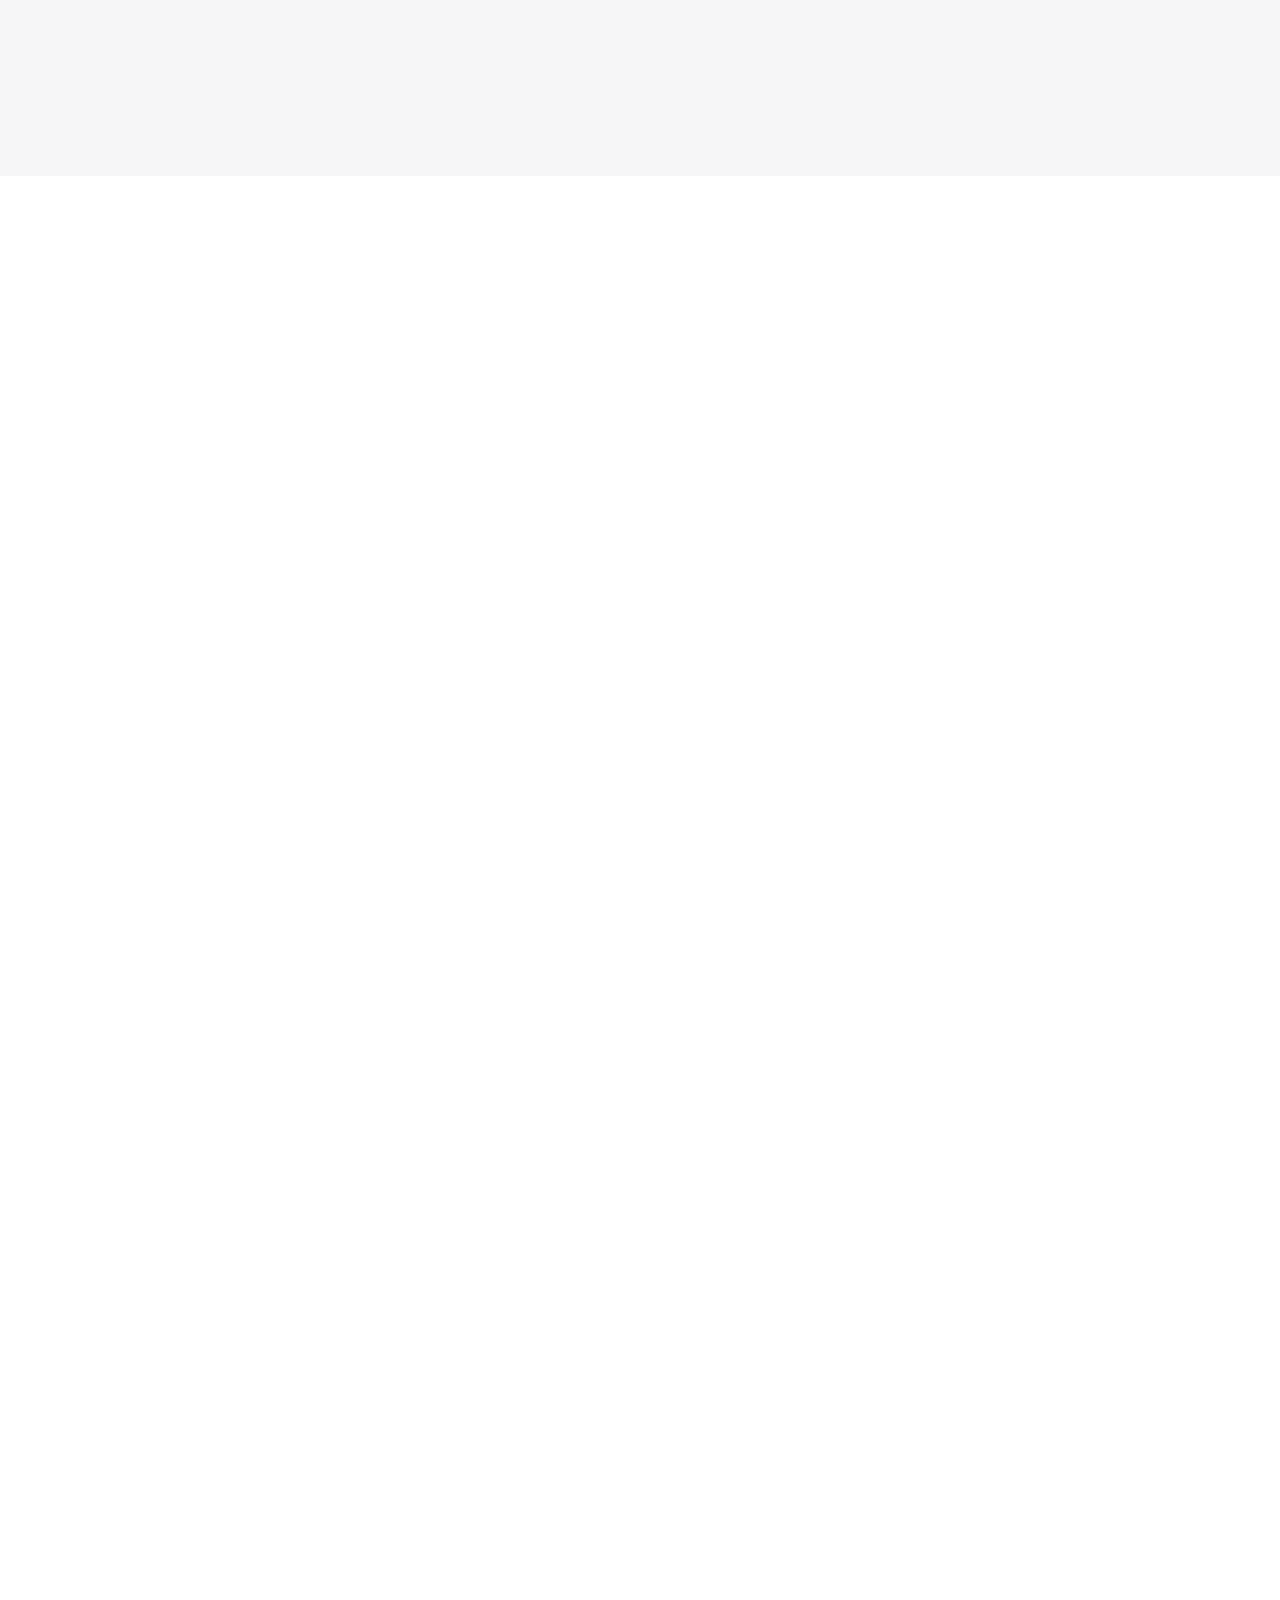
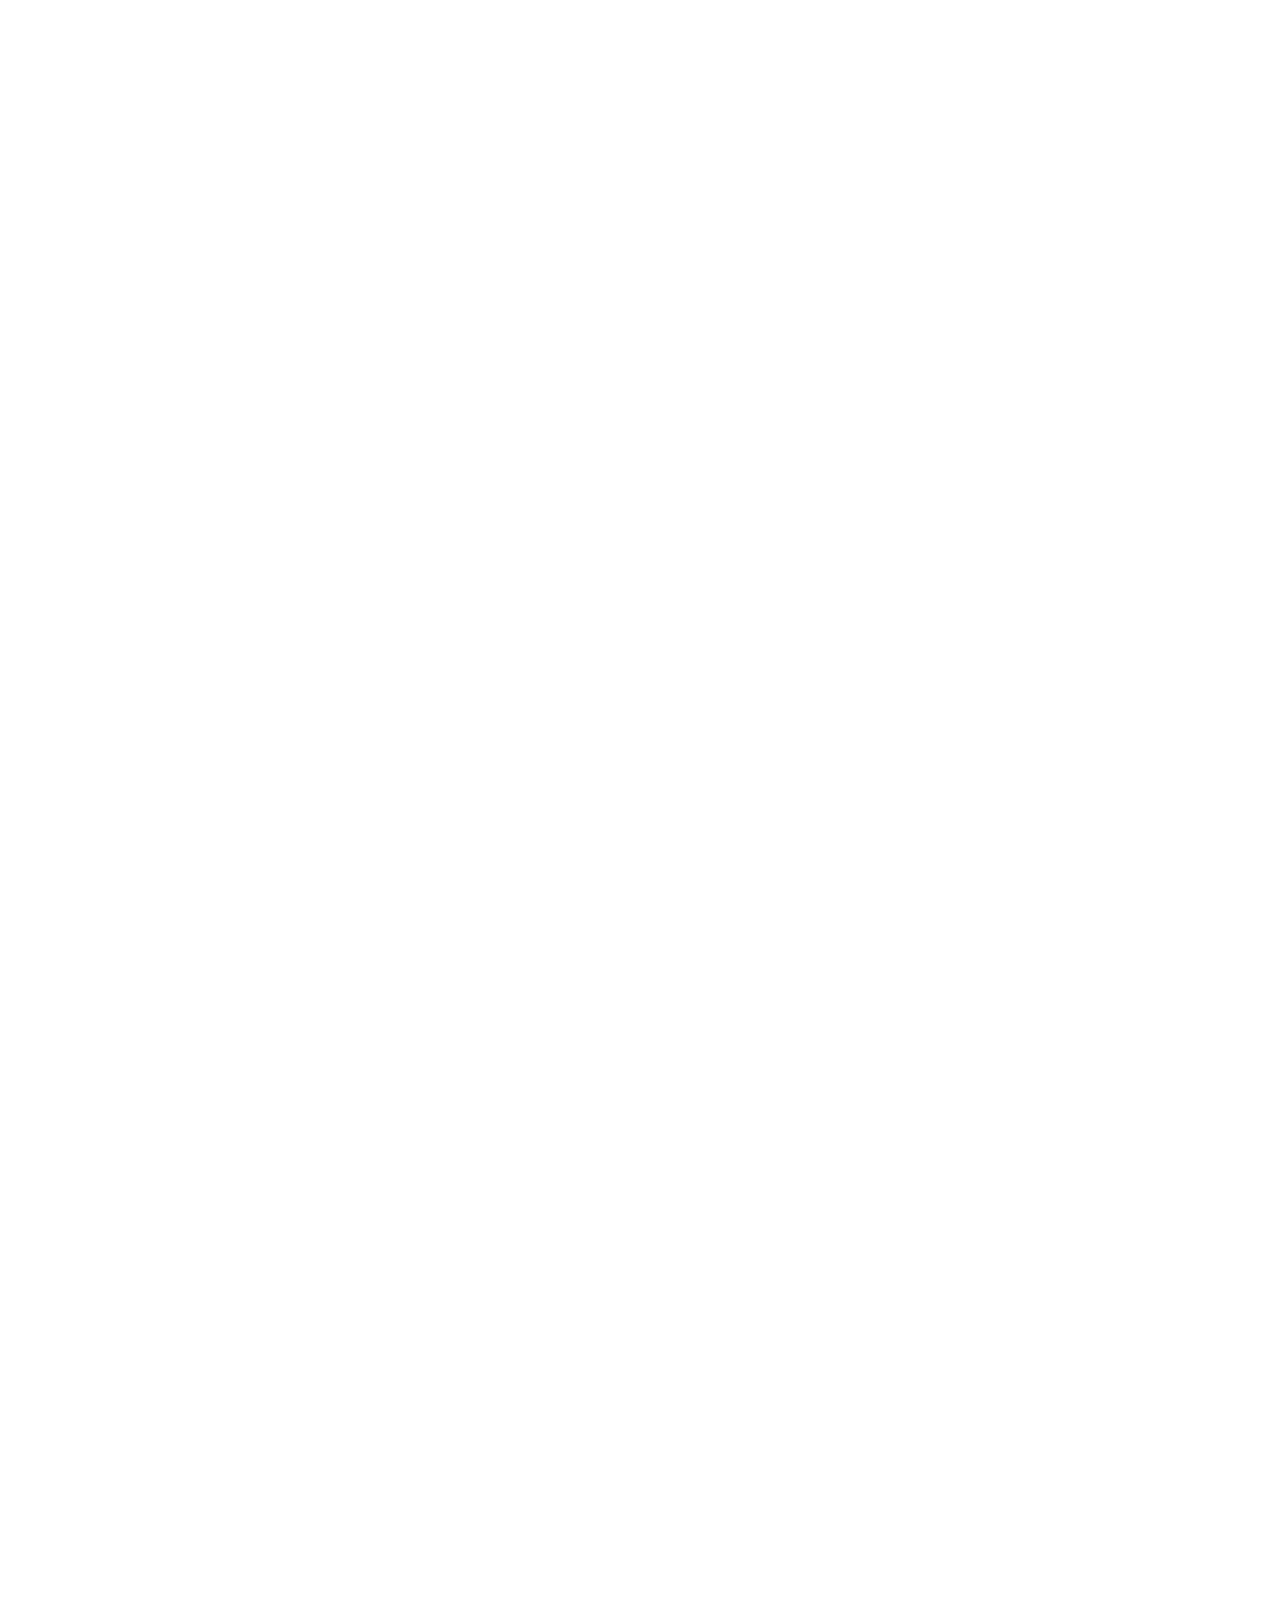
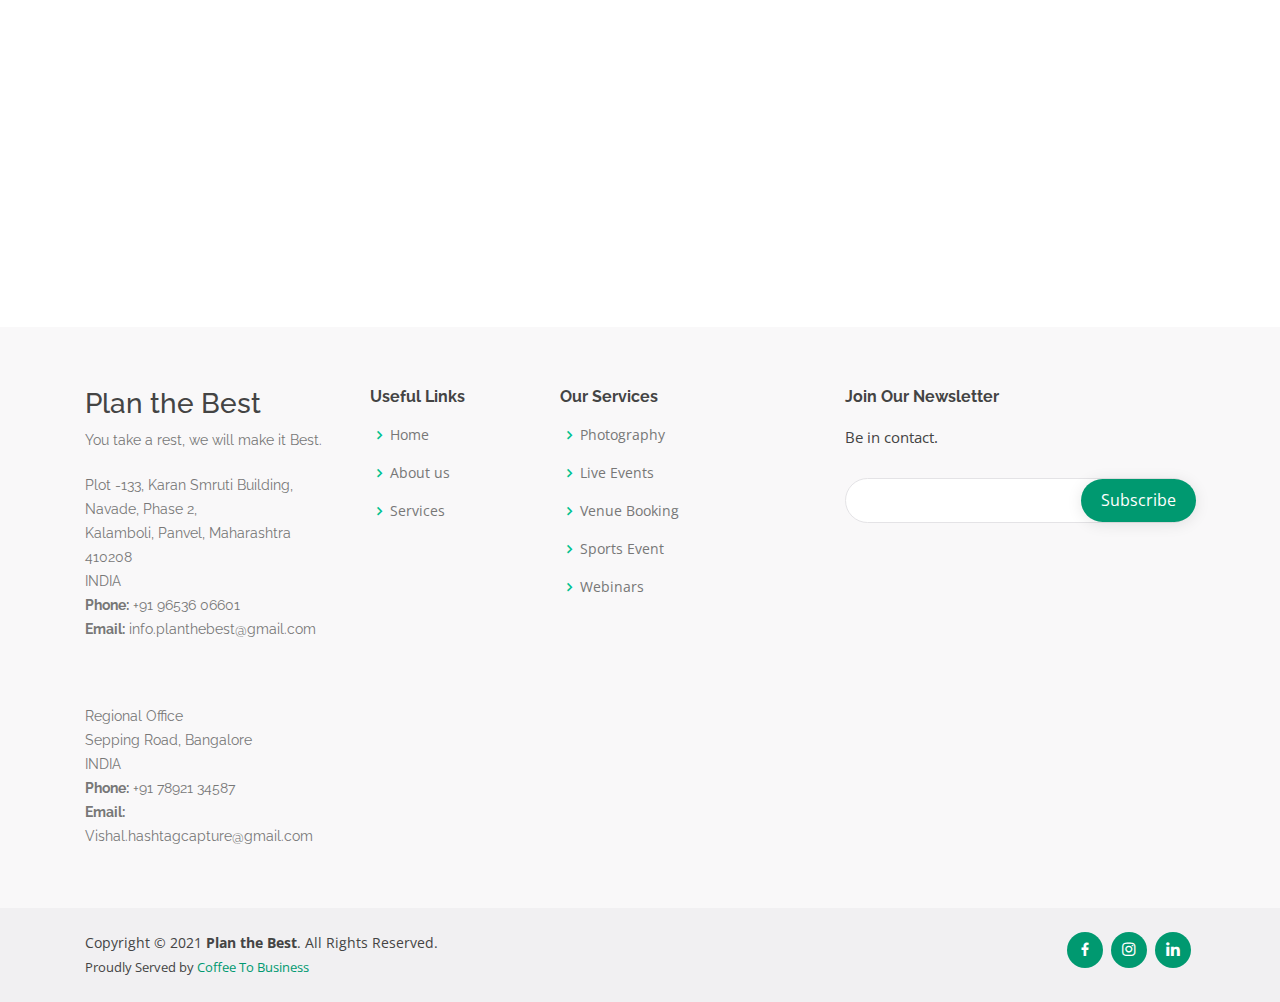
==== commit dcc0aa87: "minor changes" ====
--- a/index.html
+++ b/index.html
@@ -334,8 +334,9 @@
             <ul id="portfolio-flters">
               <li data-filter="*" class="filter-active">All</li>
               <li data-filter=".filter-app">Weddings</li>
-              <li data-filter=".filter-sport">Sports</li>
+              <li data-filter=".filter-sport">Social Events</li>
               <li data-filter=".filter-wed">Corporates</li>
+              <li data-filter=".filter-wed">Virtual events</li>
             </ul>
           </div>
         </div>
--- a/assets/css/style.css
+++ b/assets/css/style.css
@@ -106,7 +106,7 @@
 #header .logo img {
   padding: 0;
   margin: 0;
-  max-height: 40px;
+  max-height: 50px;
 }
 
 @media (max-width: 992px) {
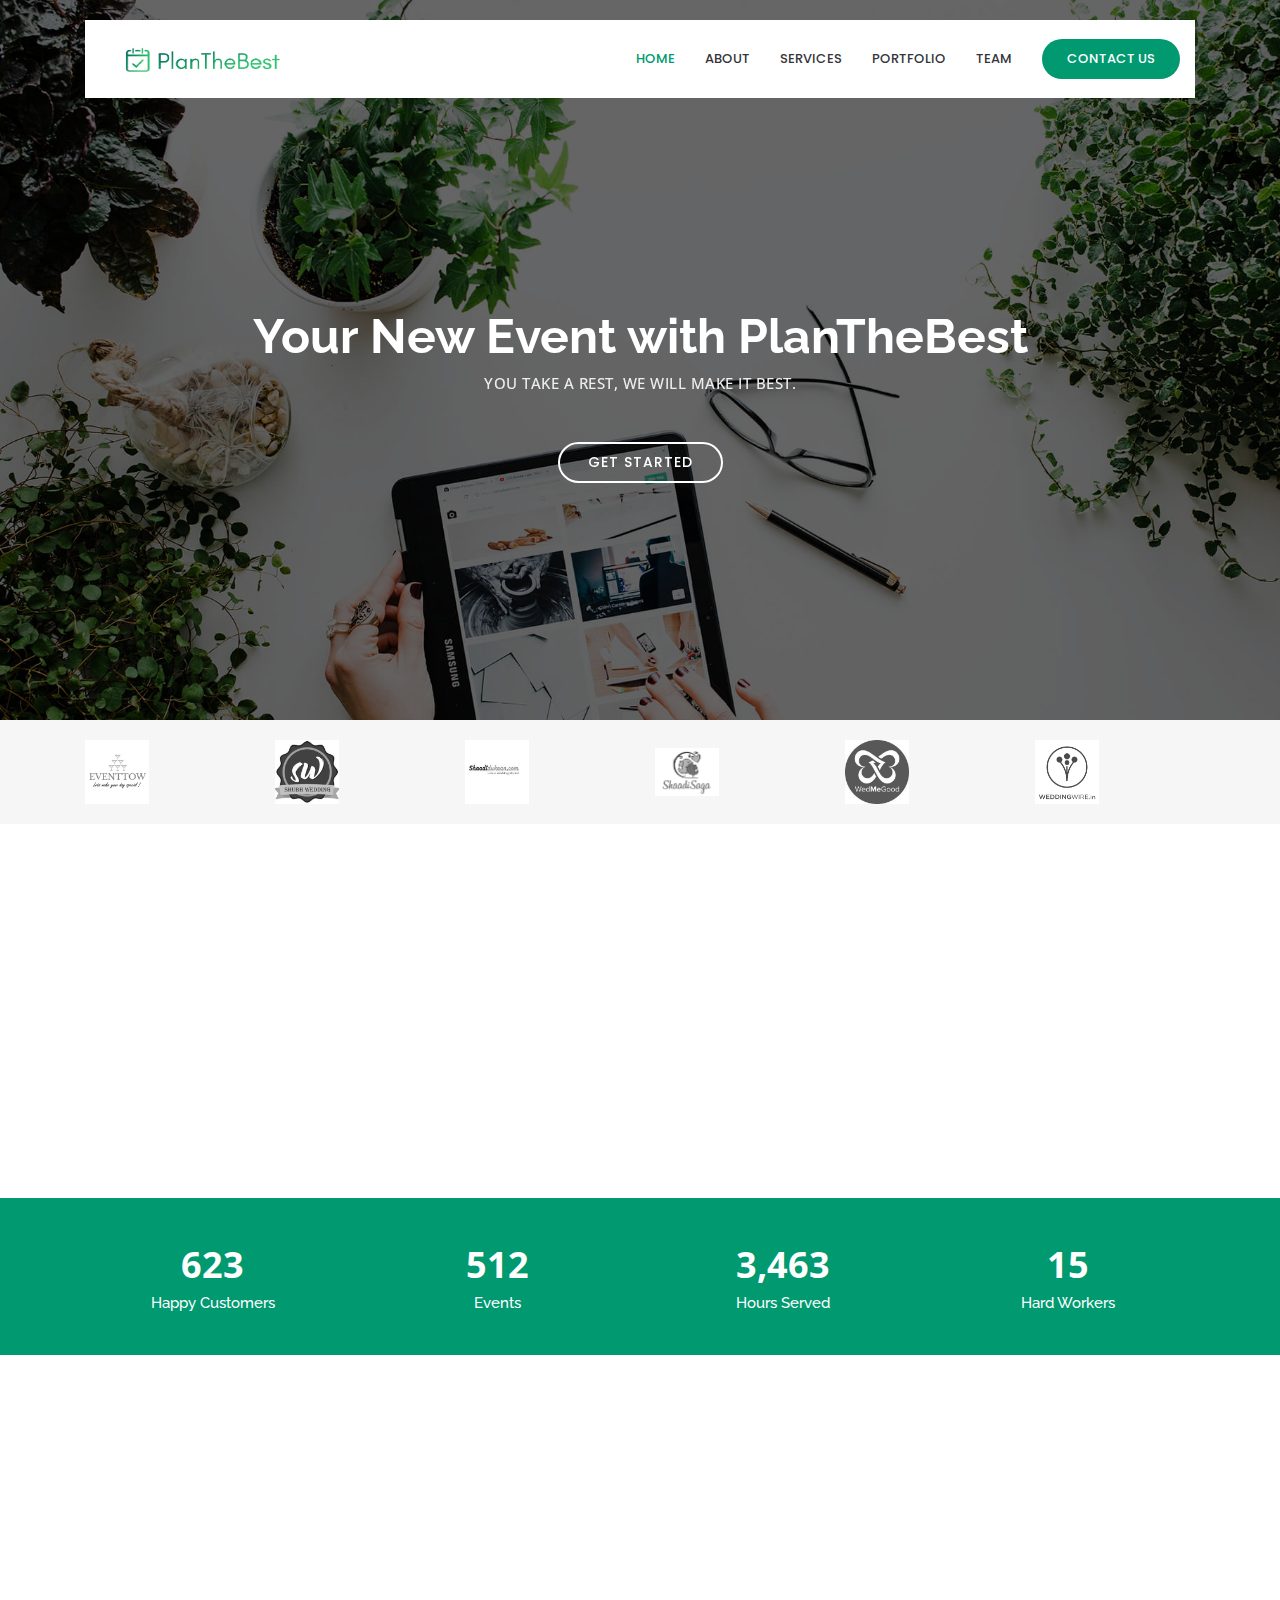
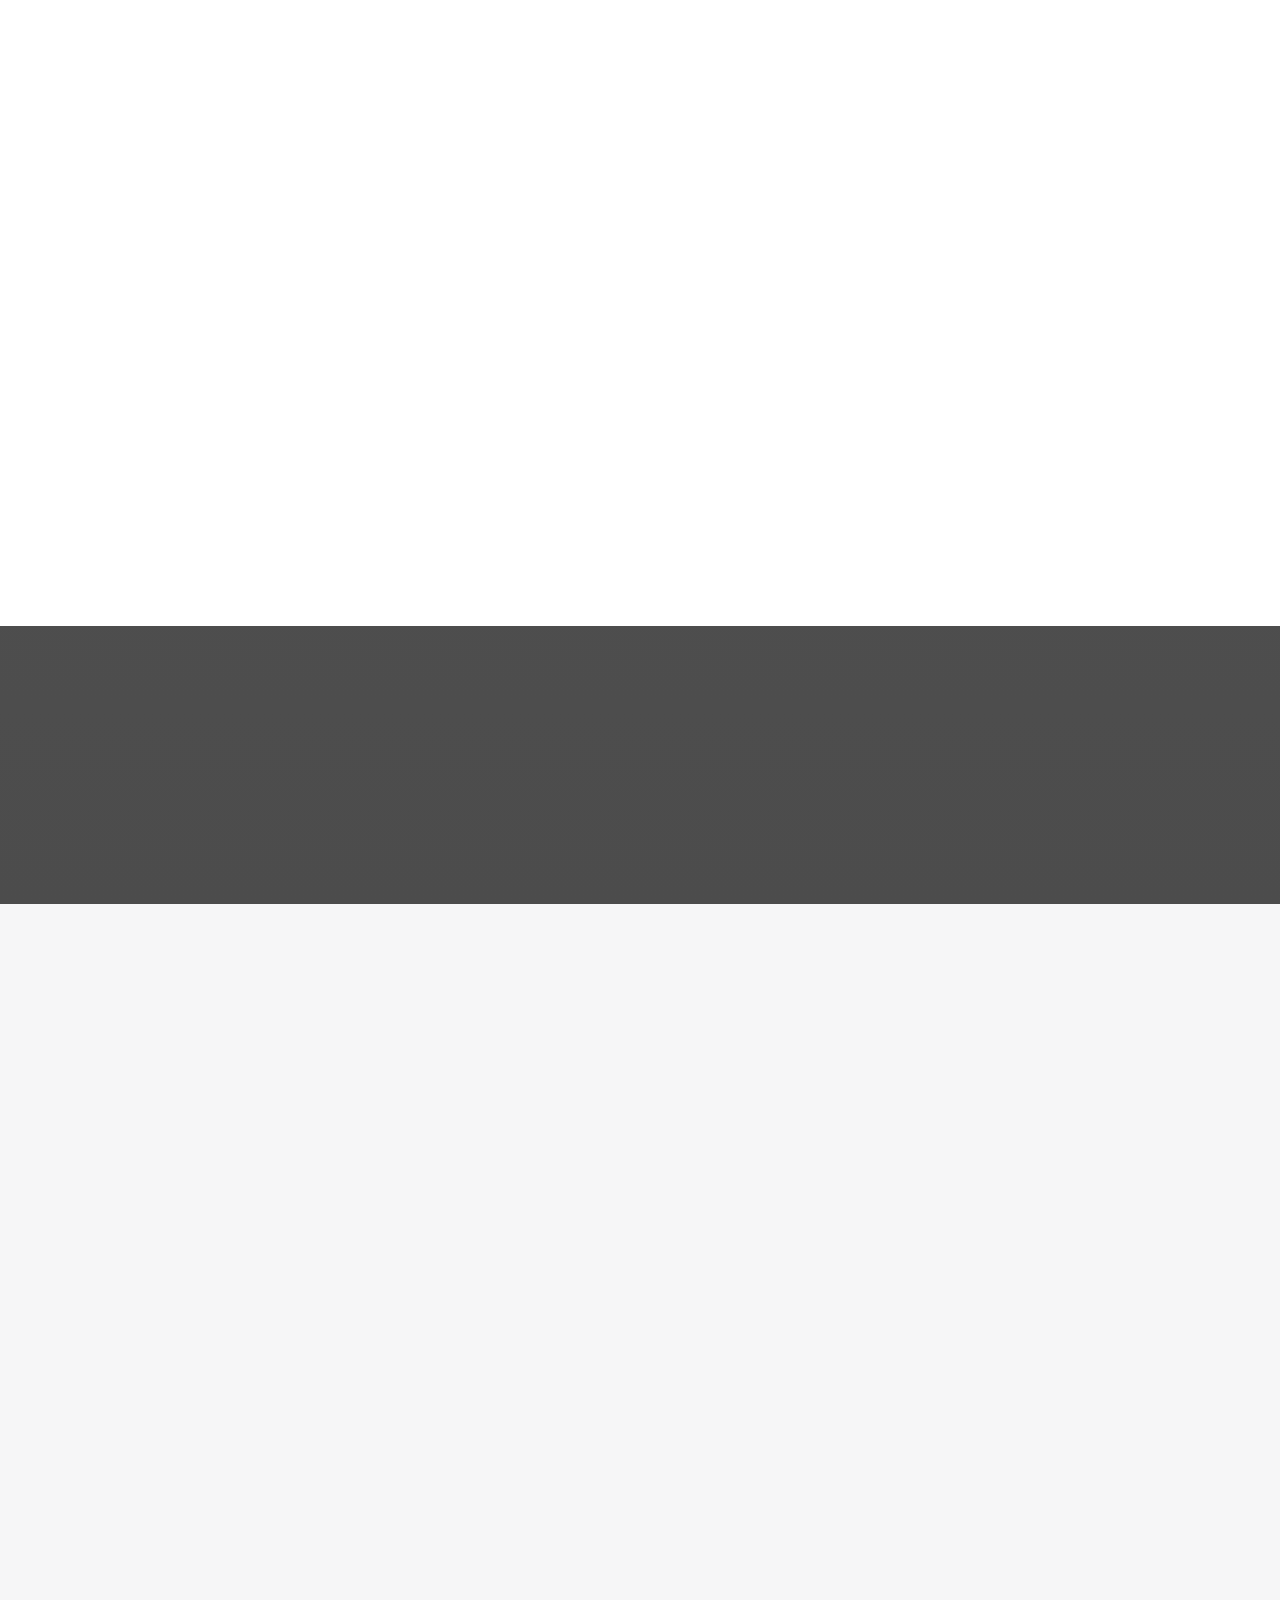
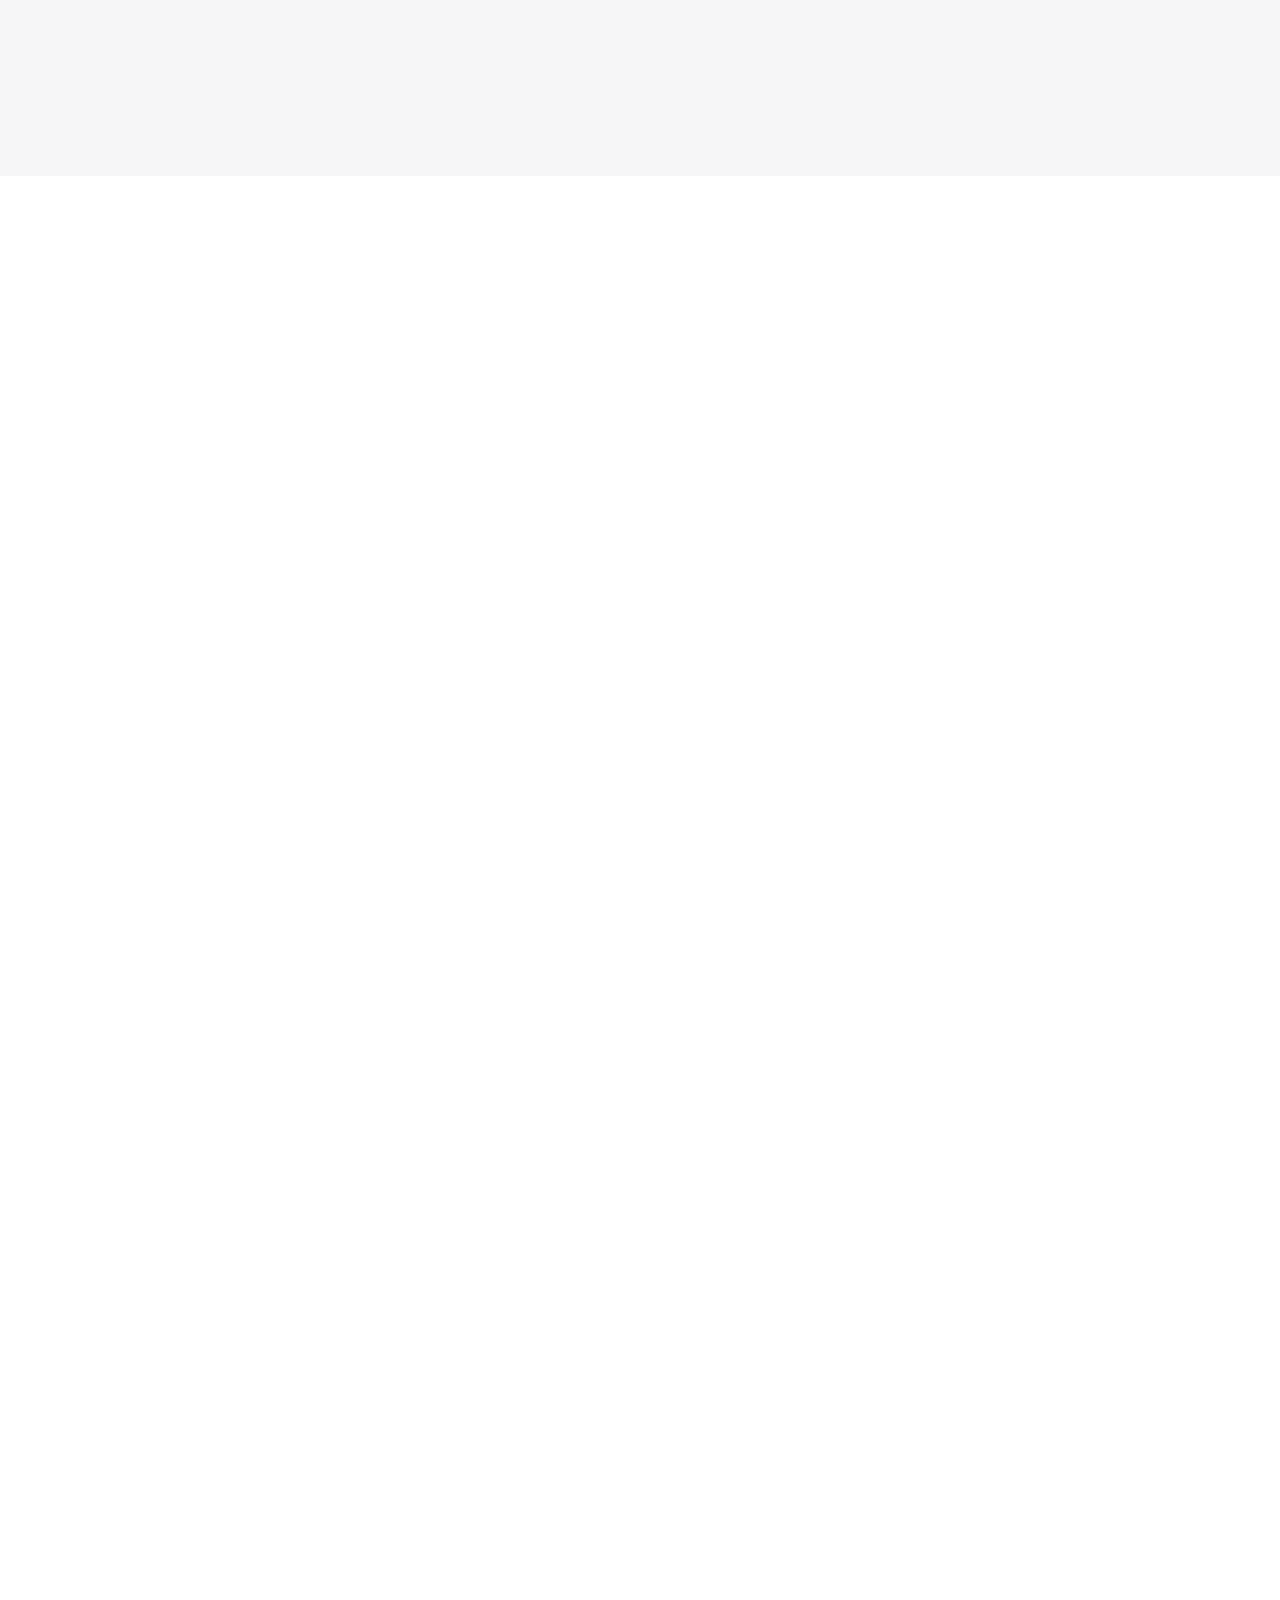
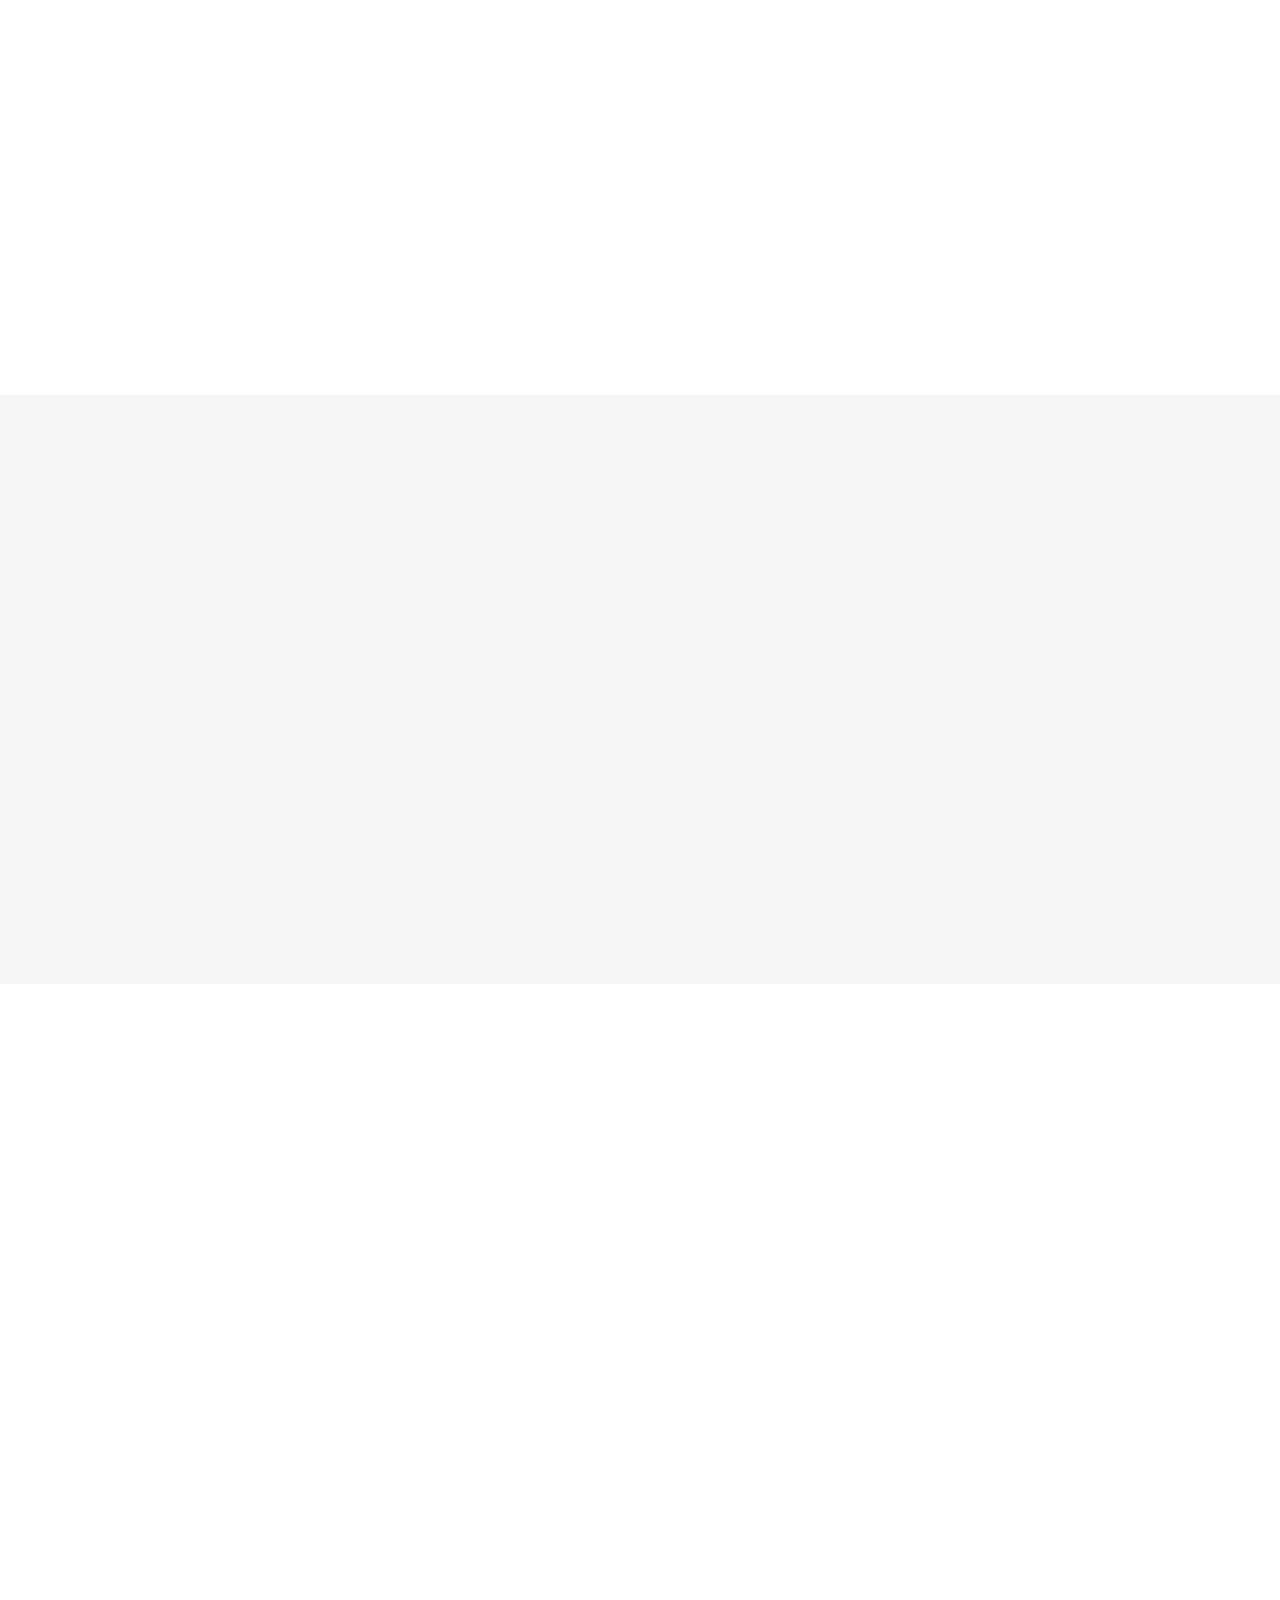
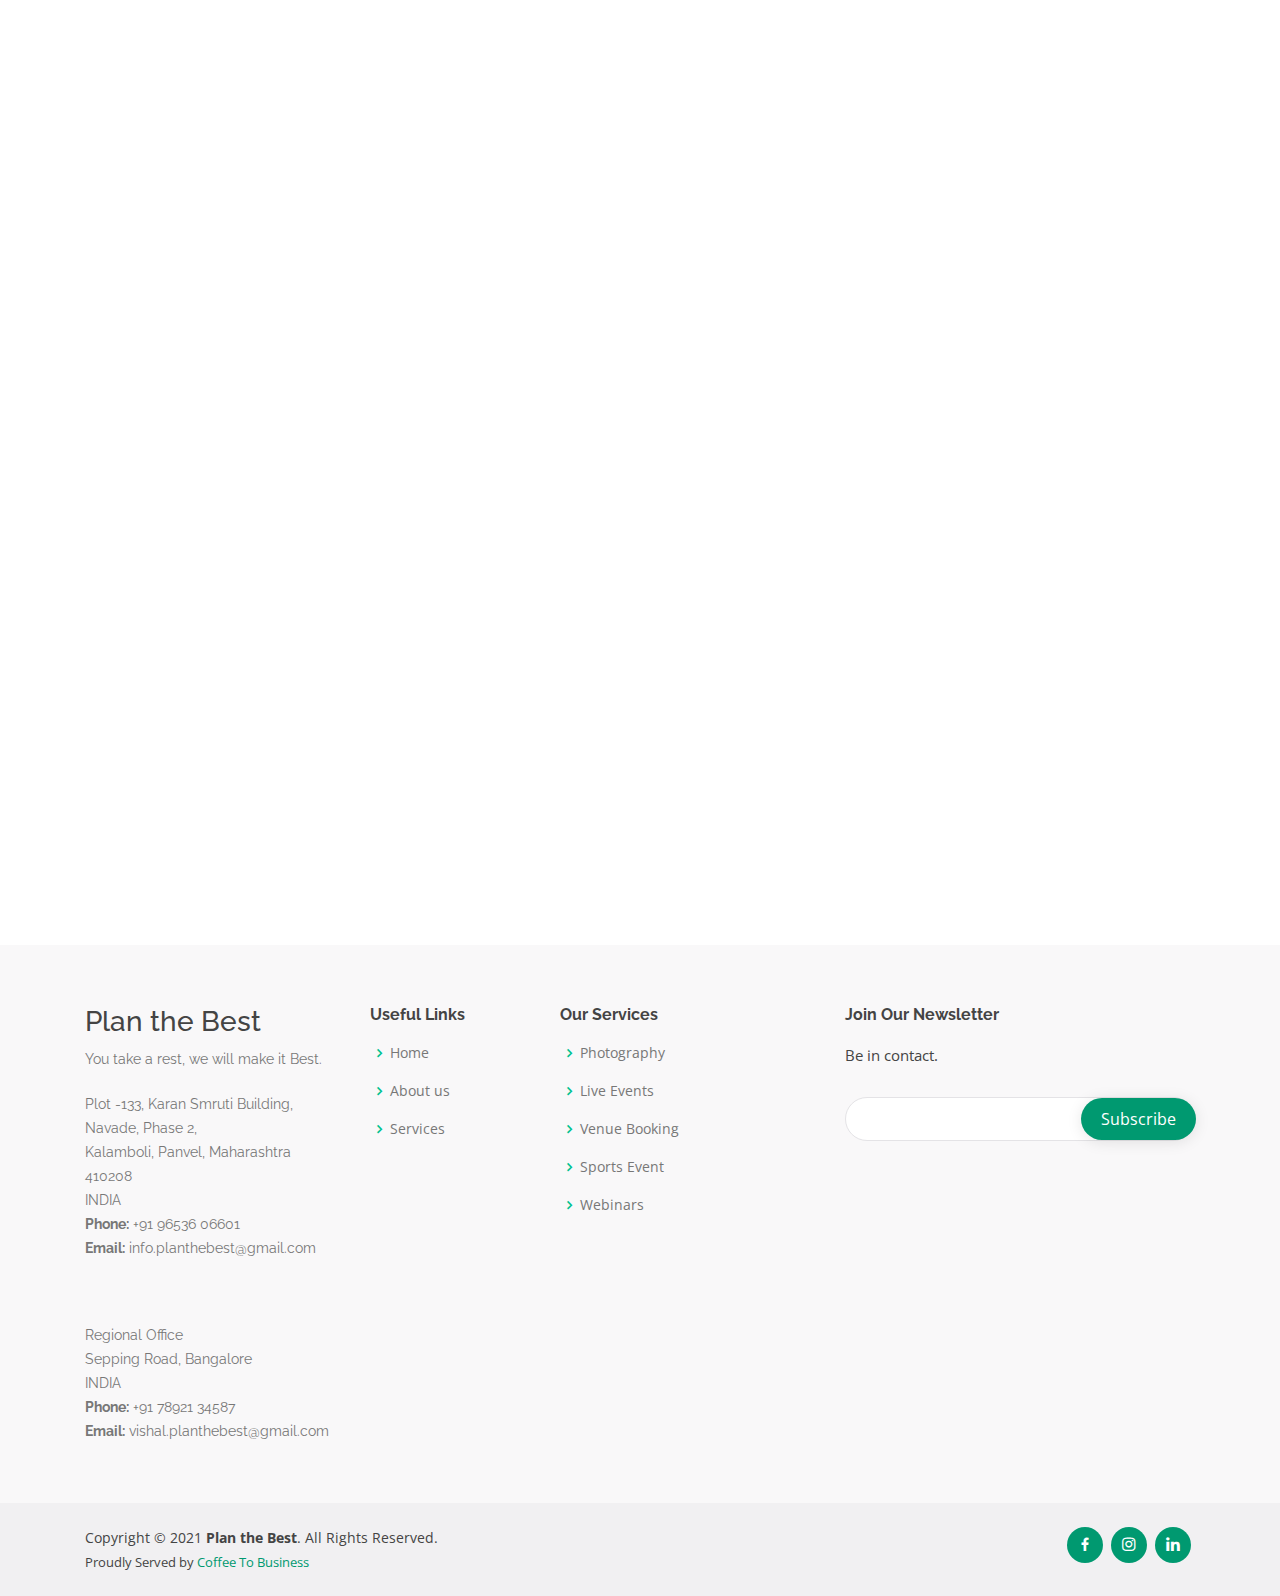
==== commit bf65b277: "updated the portfolio reviews and cta" ====
--- a/index.html
+++ b/index.html
@@ -335,8 +335,8 @@
               <li data-filter="*" class="filter-active">All</li>
               <li data-filter=".filter-app">Weddings</li>
               <li data-filter=".filter-sport">Social Events</li>
-              <li data-filter=".filter-wed">Corporates</li>
-              <li data-filter=".filter-wed">Virtual events</li>
+              <li data-filter=".filter-corp">Corporates</li>
+              <li data-filter=".filter-vir">Virtual events</li>
             </ul>
           </div>
         </div>
@@ -460,7 +460,7 @@
               <img src="assets/img/portfolio/wedding/wed-8.jpeg" class="img-fluid" alt="">
               <div class="portfolio-info">
                 <h4>Wedding</h4>
-                <p>wed</p>
+                <p>Wedding</p>
                 <div class="portfolio-links">
                   <a href="assets/img/portfolio/wedding/wed-8.jpeg" data-gall="portfolioGallery" class="venobox" title="wed 3"><i class="bx bx-plus"></i></a>
                   <a href="#" title="More Details"><i class="bx bx-link"></i></a>
@@ -468,6 +468,69 @@
               </div>
             </div>
           </div>
+          <div class="col-lg-4 col-md-6 portfolio-item filter-vir">
+            <div class="portfolio-wrap">
+              <img src="assets/img/portfolio/virtual/v1.jpg" class="img-fluid" alt="">
+              <div class="portfolio-info">
+                <h4>Virtual Event</h4>
+                <p>Vertual Event Scene 1</p>
+              </div>
+            </div>
+          </div>
+          <div class="col-lg-4 col-md-6 portfolio-item filter-vir">
+            <div class="portfolio-wrap">
+              <img src="assets/img/portfolio/virtual/v2.jpg" class="img-fluid" alt="">
+              <div class="portfolio-info">
+                <h4>Virtual Event</h4>
+                <p>Vertual Event Scene 2</p>
+              </div>
+            </div>
+          </div>
+          <div class="col-lg-4 col-md-6 portfolio-item filter-vir">
+            <div class="portfolio-wrap">
+              <img src="assets/img/portfolio/virtual/v3.jpg" class="img-fluid" alt="">
+              <div class="portfolio-info">
+                <h4>Virtual Event</h4>
+                <p>Vertual Event Scene 3</p>
+              </div>
+            </div>
+          </div>
+          <div class="col-lg-4 col-md-6 portfolio-item filter-vir">
+            <div class="portfolio-wrap">
+              <img src="assets/img/portfolio/virtual/v4.jpg" class="img-fluid" alt="">
+              <div class="portfolio-info">
+                <h4>Virtual Event</h4>
+                <p>Vertual Event Scene 4</p>
+              </div>
+            </div>
+          </div>
+          <div class="col-lg-4 col-md-6 portfolio-item filter-corp">
+            <div class="portfolio-wrap">
+              <img src="assets/img/portfolio/corporates/c1.jpg" class="img-fluid" alt="">
+              <div class="portfolio-info">
+                <h4>Corporate Event</h4>
+                <p>Corporate Event Decor</p>
+              </div>
+            </div>
+          </div>
+          <div class="col-lg-4 col-md-6 portfolio-item filter-corp">
+            <div class="portfolio-wrap">
+              <img src="assets/img/portfolio/corporates/c2.jpg" class="img-fluid" alt="">
+              <div class="portfolio-info">
+                <h4>Corporate Event</h4>
+                <p>Corporate Event Decor</p>
+              </div>
+            </div>
+          </div>
+          <div class="col-lg-4 col-md-6 portfolio-item filter-corp">
+            <div class="portfolio-wrap">
+              <img src="assets/img/portfolio/corporates/c3.jpg class="img-fluid" alt="">
+              <div class="portfolio-info">
+                <h4>Corporate Event</h4>
+                <p>Corporate Event Decor</p>
+              </div>
+            </div>
+          </div>
 
         </div>
 
@@ -475,14 +538,14 @@
     </section><!-- End Portfolio Section -->
 
     <!-- ======= Testimonials Section ======= -->
-    <!-- <section id="testimonials" class="testimonials section-bg">
+    <section id="testimonials" class="testimonials section-bg">
       <div class="container">
 
         <div class="row">
           <div class="col-lg-4">
             <div class="section-title" data-aos="fade-right">
-              <h2>Testimonials</h2>
-              <p>Magnam dolores commodi suscipit uisquam quos quisquam cupiditate. Et nemo qui impedit suscipit alias ea. Quia fugiat sit in iste officiis commodi quidem hic quas.</p>
+              <h2>Customer Reviews</h2>
+              <p>What they are saying about us?</p>
             </div>
           </div>
           <div class="col-lg-8" data-aos="fade-up" data-aos-delay="100">
@@ -491,64 +554,56 @@
               <div class="testimonial-item">
                 <p>
                   <i class="bx bxs-quote-alt-left quote-icon-left"></i>
-                  Proin iaculis purus consequat sem cure digni ssim donec porttitora entum suscipit rhoncus. Accusantium quam, ultricies eget id, aliquam eget nibh et. Maecen aliquam, risus at semper.
+                  Professional photography & they know what they are doing 🙌 really appreciate their efforts.
                   <i class="bx bxs-quote-alt-right quote-icon-right"></i>
                 </p>
-                <img src="assets/img/testimonials/testimonials-1.jpg" class="testimonial-img" alt="">
-                <h3>Saul Goodman</h3>
-                <h4>Ceo &amp; Founder</h4>
+                <img src="assets/img/user-male.png" class="testimonial-img" alt="">
+                <h3>Manansinh Sarvaiya</h3>
+                <h4>Groom &amp; Wedding</h4>
               </div>
 
               <div class="testimonial-item">
                 <p>
                   <i class="bx bxs-quote-alt-left quote-icon-left"></i>
-                  Export tempor illum tamen malis malis eram quae irure esse labore quem cillum quid cillum eram malis quorum velit fore eram velit sunt aliqua noster fugiat irure amet legam anim culpa.
+                  Excellent services provided by PlanTheBest team, Very quick, responsive, professional staff, highly appreciated your services.
                   <i class="bx bxs-quote-alt-right quote-icon-right"></i>
                 </p>
-                <img src="assets/img/testimonials/testimonials-2.jpg" class="testimonial-img" alt="">
-                <h3>Sara Wilsson</h3>
-                <h4>Designer</h4>
+                <img src="assets/img/user-female.png" class="testimonial-img" alt="">
+                <h3>Priyanka Awale</h3>
+                <h4>Bride's Sister</h4>
               </div>
 
               <div class="testimonial-item">
                 <p>
                   <i class="bx bxs-quote-alt-left quote-icon-left"></i>
-                  Enim nisi quem export duis labore cillum quae magna enim sint quorum nulla quem veniam duis minim tempor labore quem eram duis noster aute amet eram fore quis sint minim.
+                  Creative minds, a superb team and beautiful photography', keep it up guys!
                   <i class="bx bxs-quote-alt-right quote-icon-right"></i>
                 </p>
-                <img src="assets/img/testimonials/testimonials-3.jpg" class="testimonial-img" alt="">
-                <h3>Jena Karlis</h3>
-                <h4>Store Owner</h4>
+                <img src="assets/img/user-male.png" class="testimonial-img" alt="">
+                <h3>Akash Pawar</h3>
+                <h4></h4>
               </div>
 
               <div class="testimonial-item">
                 <p>
                   <i class="bx bxs-quote-alt-left quote-icon-left"></i>
-                  Fugiat enim eram quae cillum dolore dolor amet nulla culpa multos export minim fugiat minim velit minim dolor enim duis veniam ipsum anim magna sunt elit fore quem dolore labore illum veniam.
+                    One of the best event services company ever booked!
+                  I wish you will reach your goals!
                   <i class="bx bxs-quote-alt-right quote-icon-right"></i>
                 </p>
-                <img src="assets/img/testimonials/testimonials-4.jpg" class="testimonial-img" alt="">
-                <h3>Matt Brandon</h3>
-                <h4>Freelancer</h4>
-              </div>
-
-              <div class="testimonial-item">
-                <p>
-                  <i class="bx bxs-quote-alt-left quote-icon-left"></i>
-                  Quis quorum aliqua sint quem legam fore sunt eram irure aliqua veniam tempor noster veniam enim culpa labore duis sunt culpa nulla illum cillum fugiat legam esse veniam culpa fore nisi cillum quid.
-                  <i class="bx bxs-quote-alt-right quote-icon-right"></i>
-                </p>
-                <img src="assets/img/testimonials/testimonials-5.jpg" class="testimonial-img" alt="">
-                <h3>John Larson</h3>
-                <h4>Entrepreneur</h4>
-              </div>
-
-            </div>
-          </div>
-        </div>
-
-      </div>
-    </section>End Testimonials Section -->
+                <img src="assets/img/user-male.png" class="testimonial-img" alt="">
+                <h3>Sahil Janardhan</h3>
+                <h4>Bride</h4>
+              </div>
+
+
+            </div>
+          </div>
+        </div>
+
+      </div>
+    </section>
+    <!-- End Testimonials Section -->
 
     <!-- ======= Team Section ======= -->
     <section id="team" class="team">
@@ -773,7 +828,7 @@
               Sepping Road, Bangalore <br>
              INDIA <br>
               <strong>Phone:</strong> +91 78921 34587<br>
-              <strong>Email:</strong> Vishal.hashtagcapture@gmail.com<br>
+              <strong>Email:</strong> vishal.planthebest@gmail.com<br>
             </p>
           </div>
 
@@ -830,7 +885,7 @@
       </div>
     </div>
   </footer><!-- End Footer -->
-
+  <script async data-id="73942" src="https://cdn.widgetwhats.com/script.min.js"></script>
   <a href="#" class="back-to-top"><i class="icofont-simple-up"></i></a>
 
   <!-- Vendor JS Files -->
@@ -847,6 +902,7 @@
 
   <!-- Template Main JS File -->
   <script src="assets/js/main.js"></script>
+  
 
 </body>
 
--- a/assets/css/style.css
+++ b/assets/css/style.css
@@ -126,6 +126,7 @@
 /*--------------------------------------------------------------
 # Navigation Menu
 --------------------------------------------------------------*/
+
 /* Desktop Navigation */
 .nav-menu, .nav-menu * {
   margin: 0;
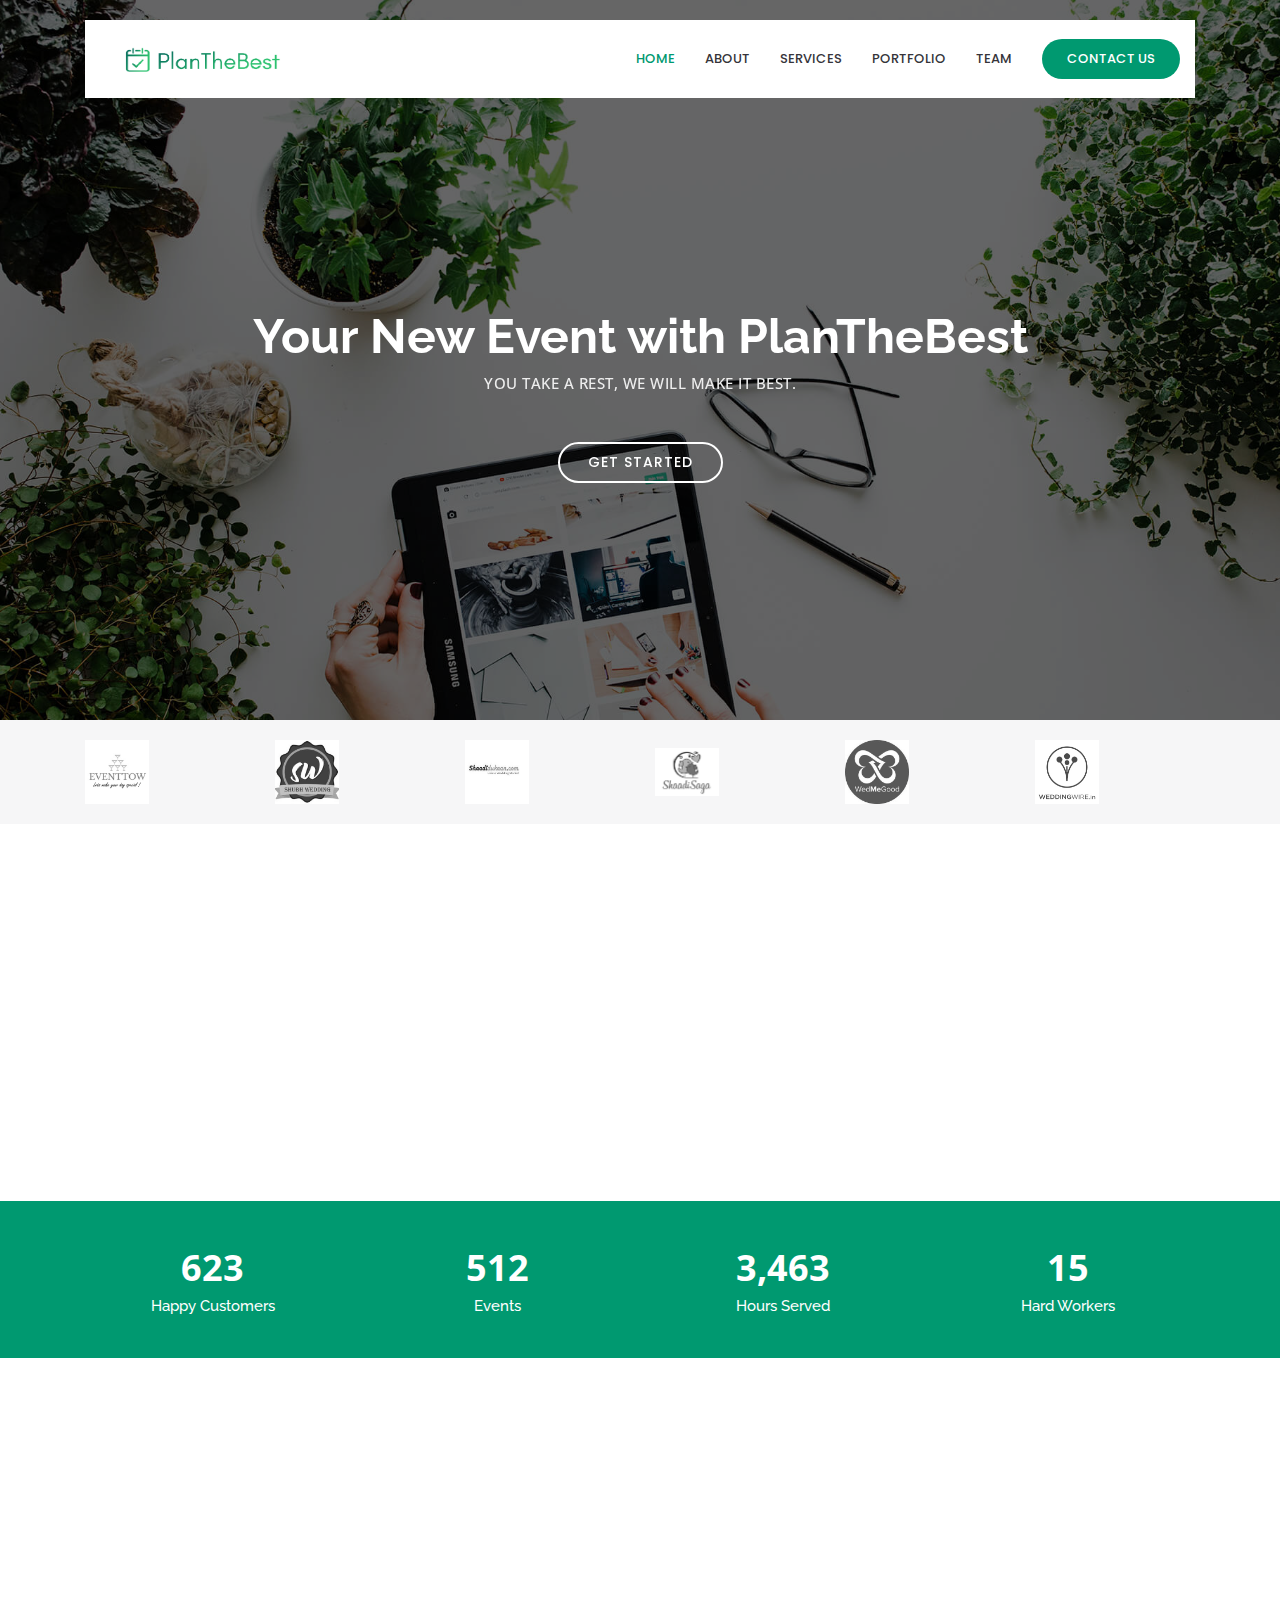
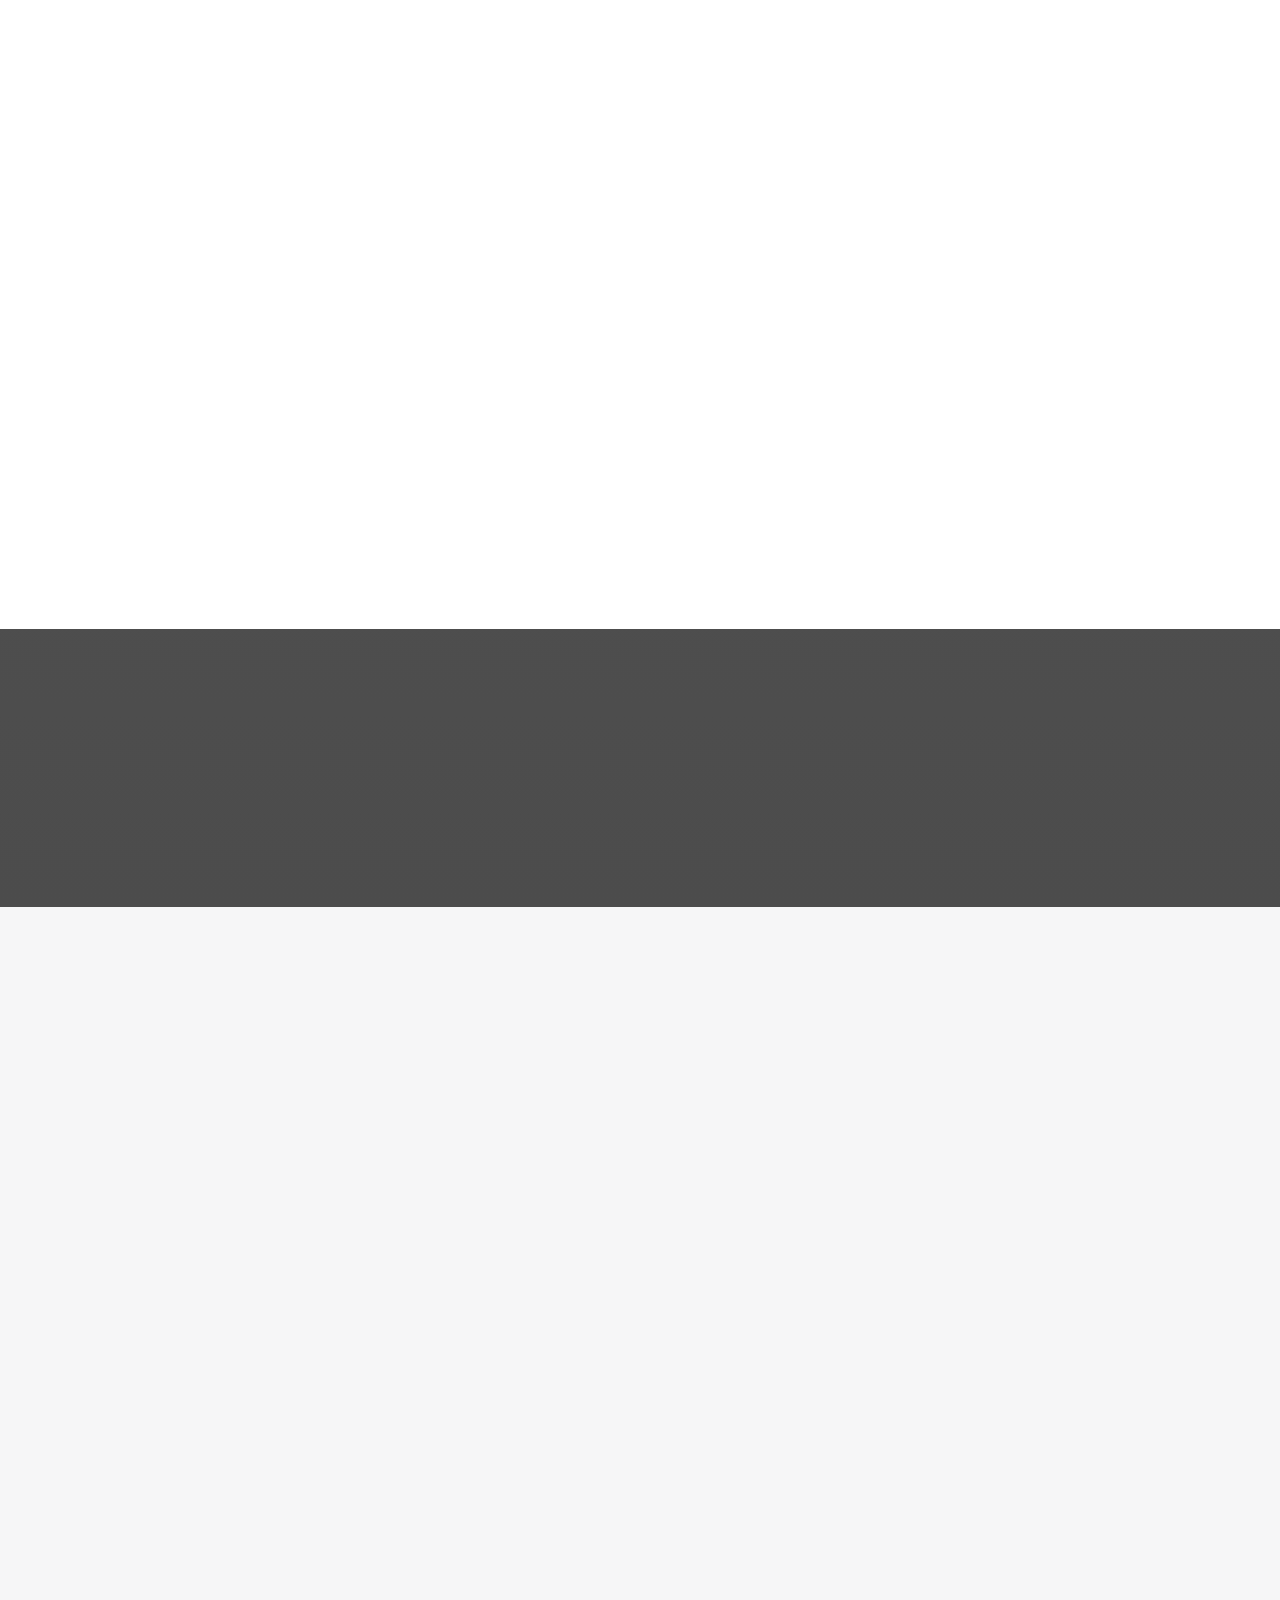
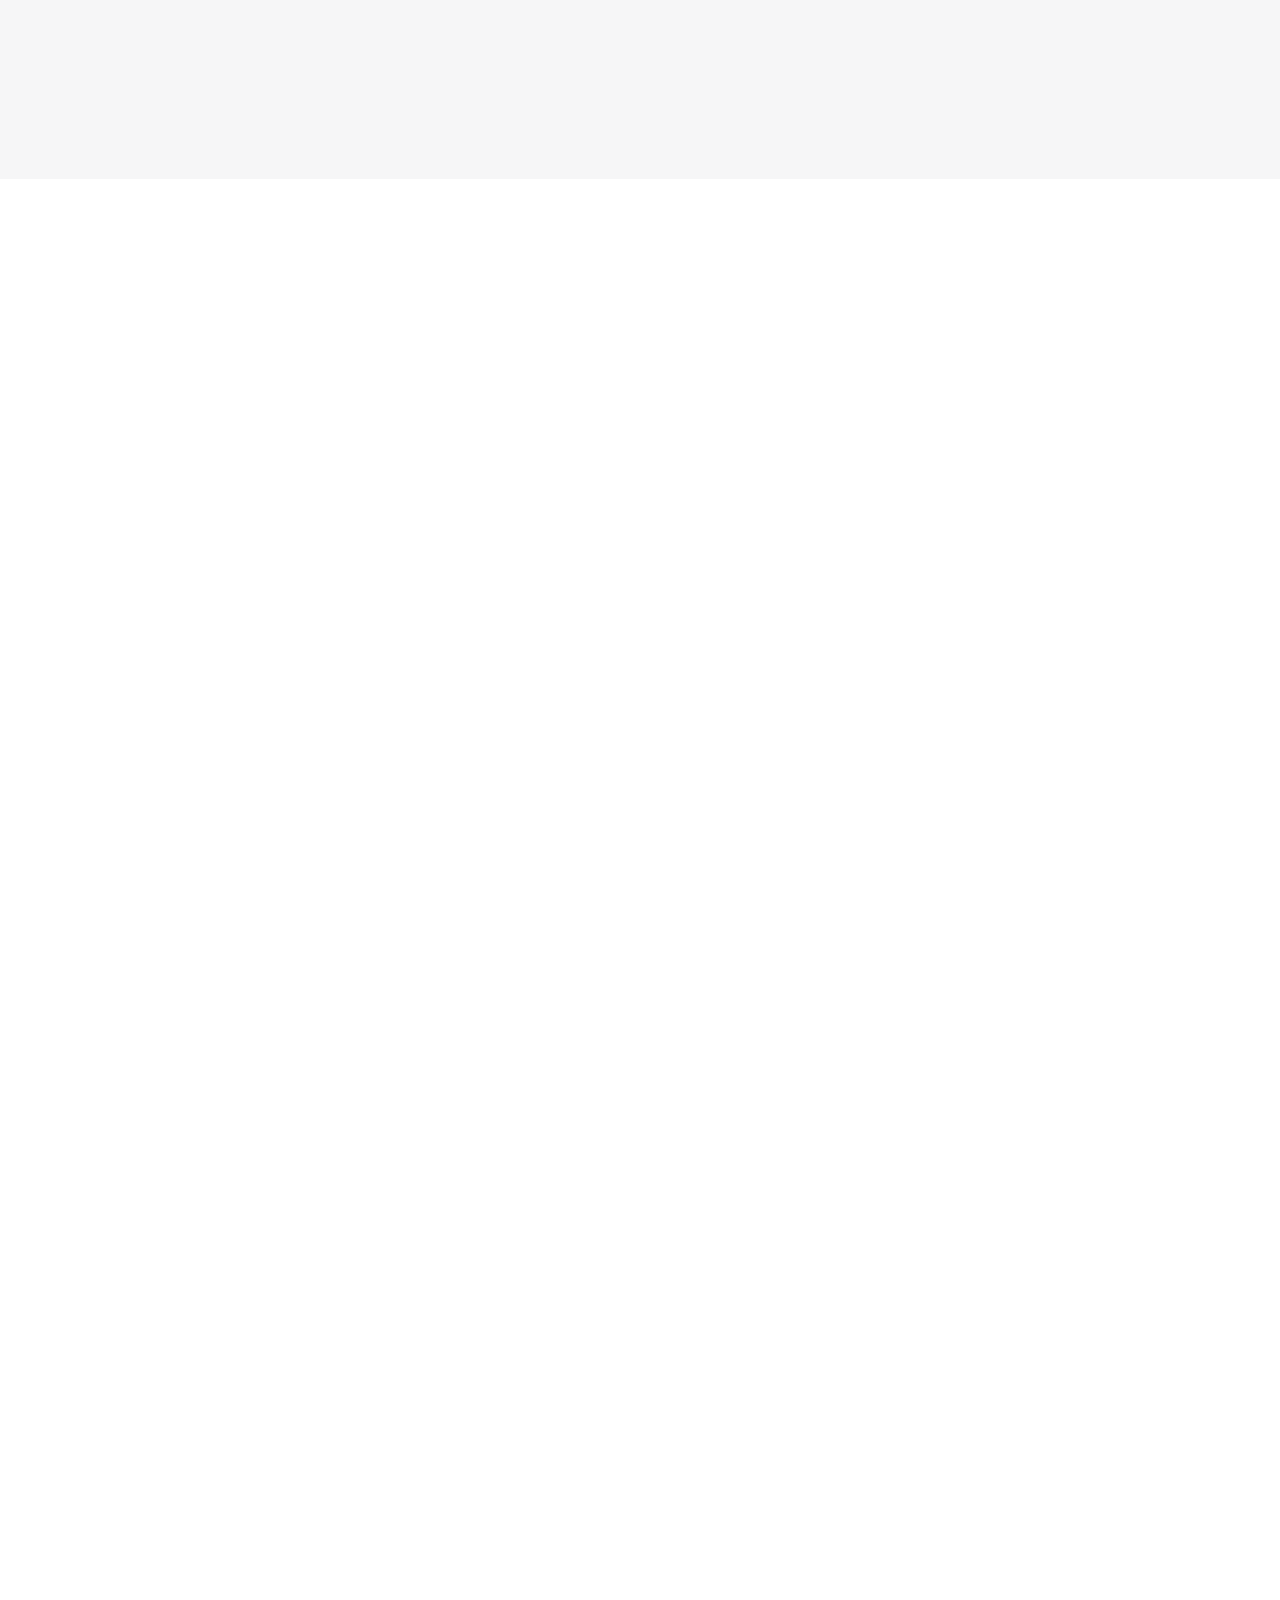
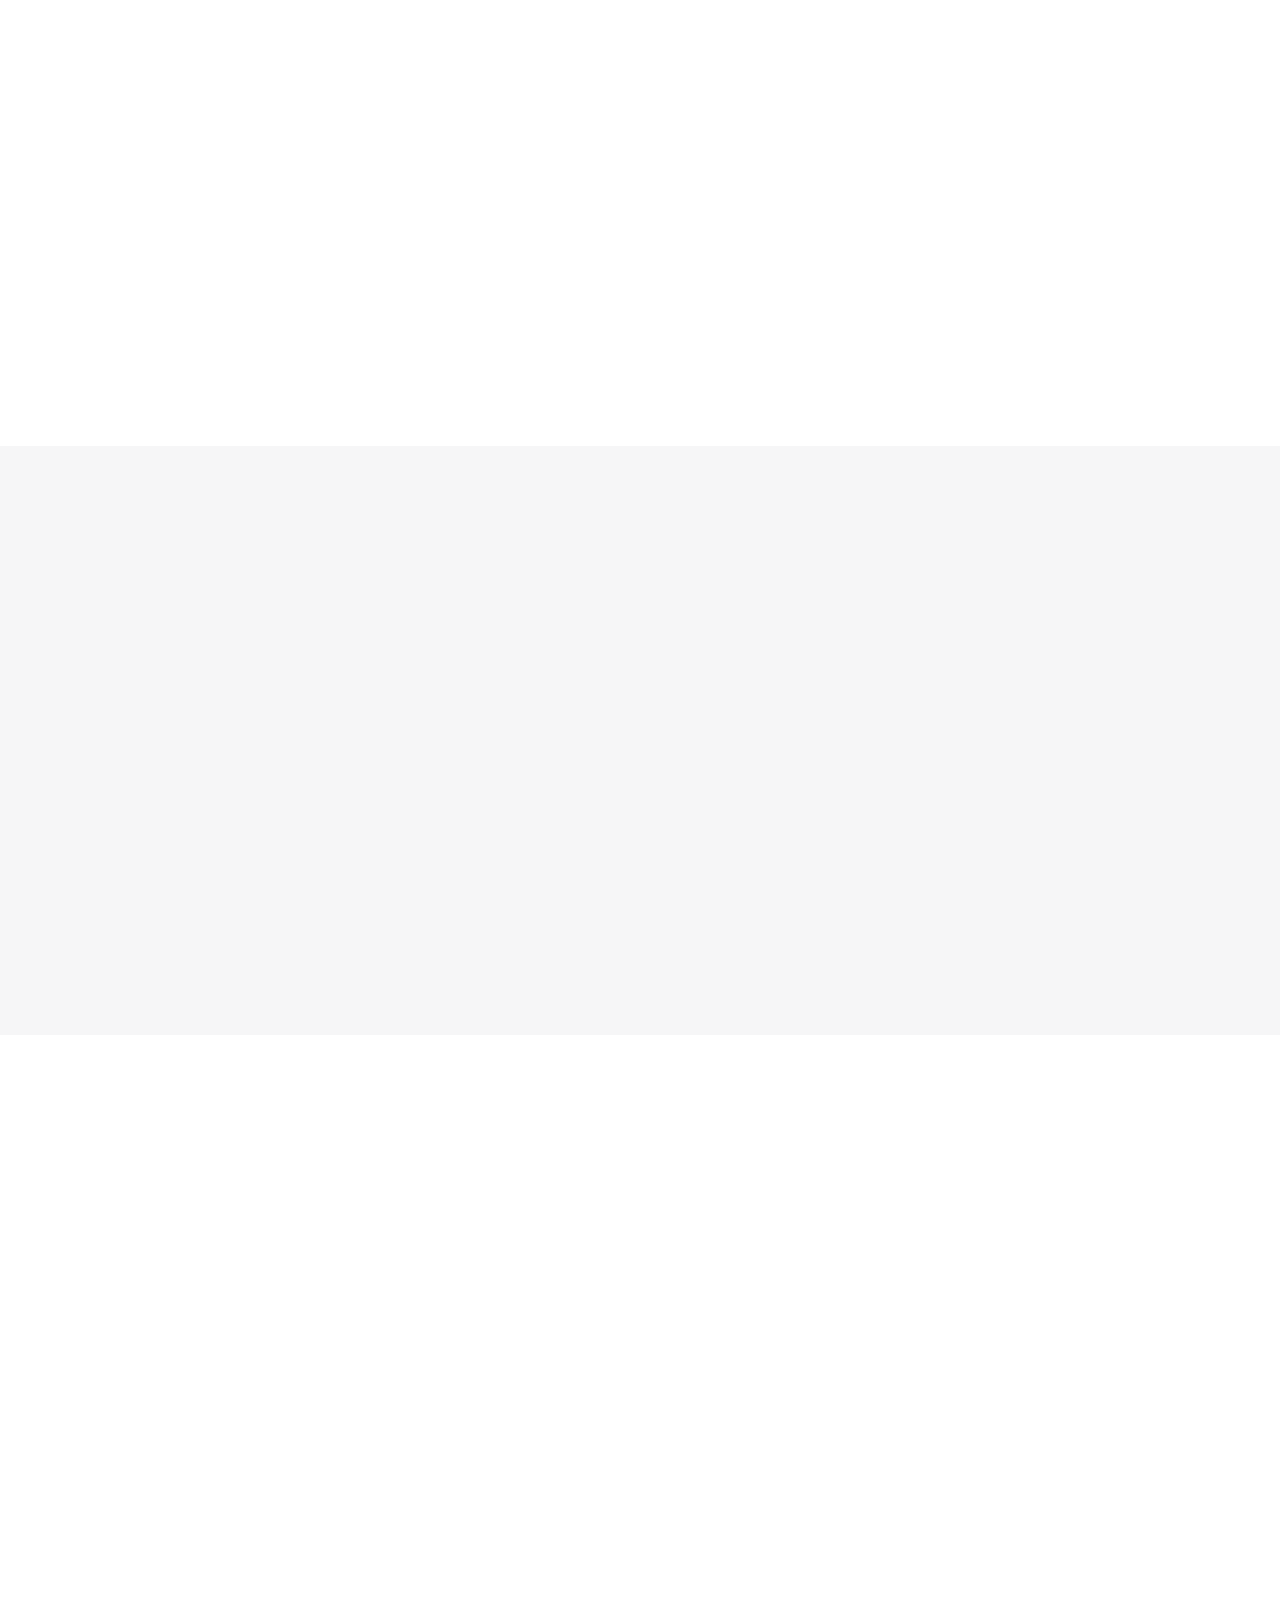
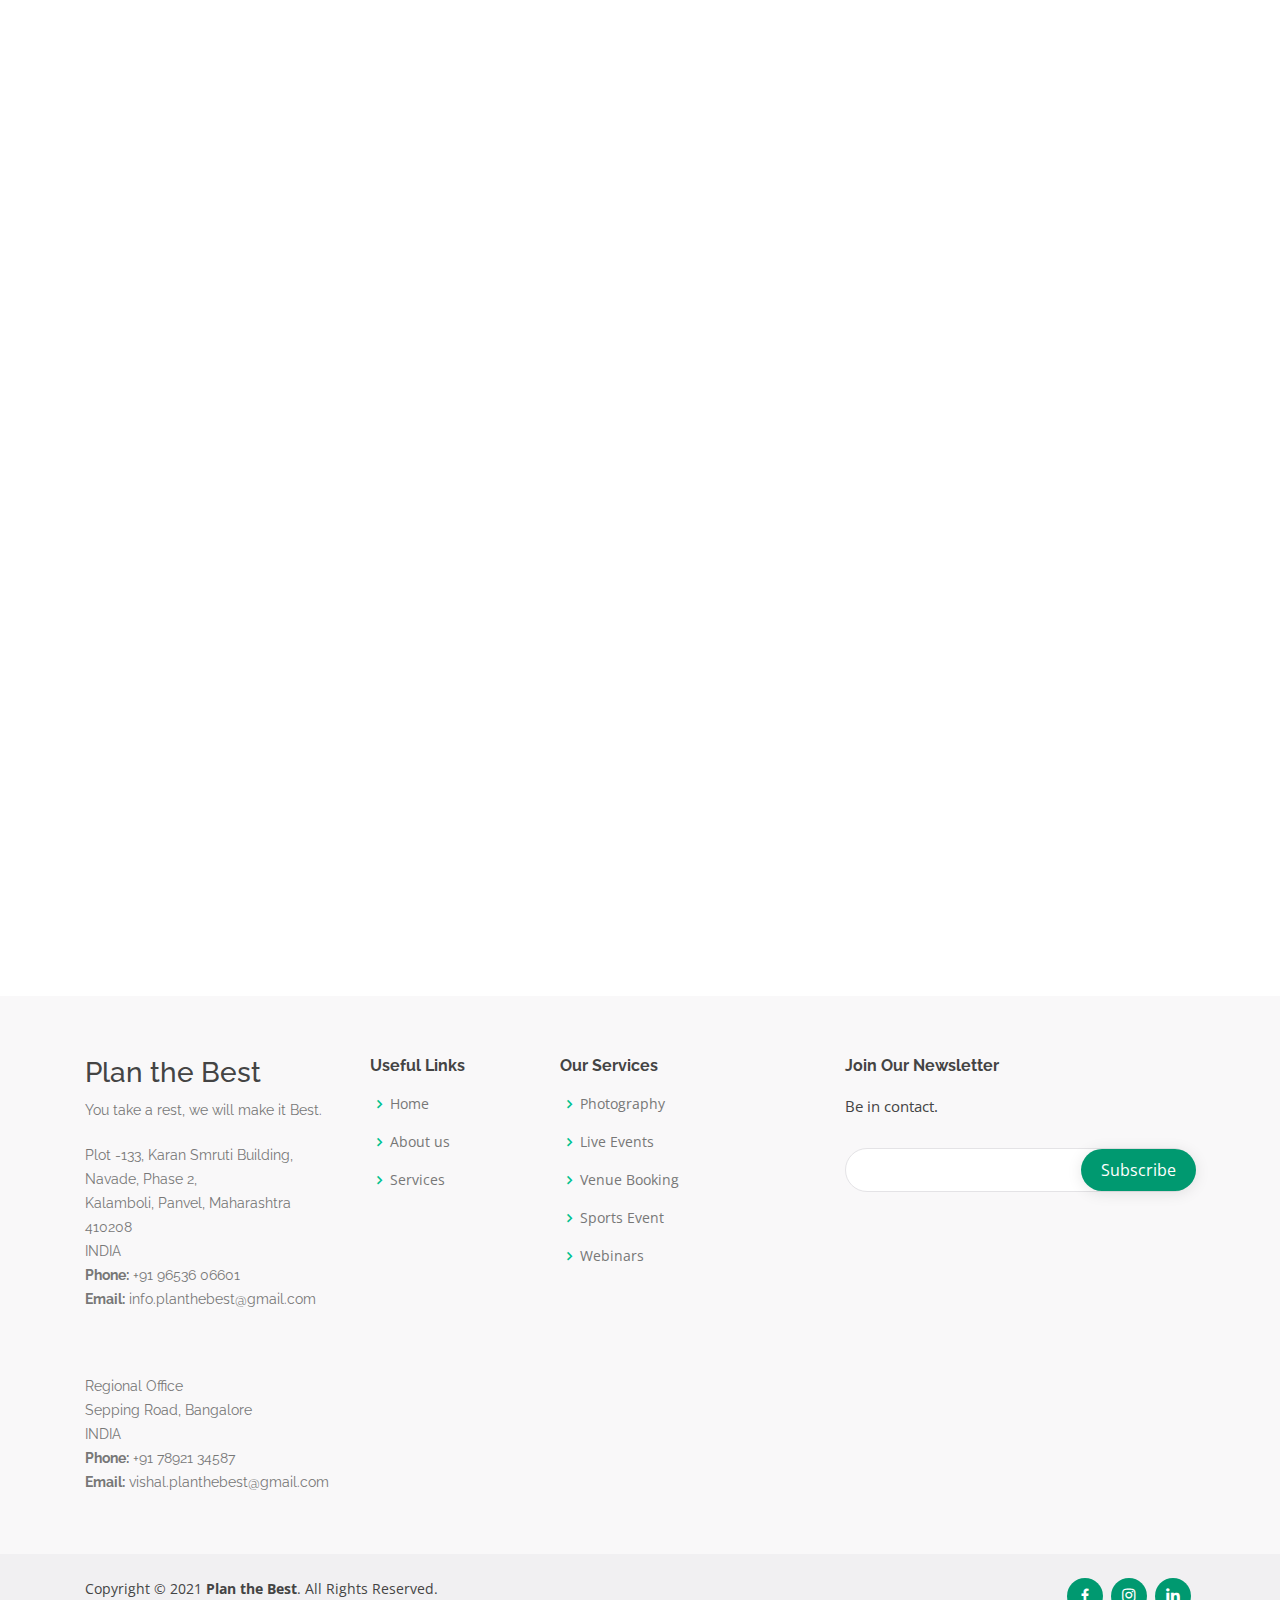
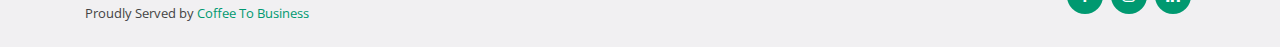
==== commit 3fcf1e93: "seo update" ====
--- a/index.html
+++ b/index.html
@@ -5,9 +5,10 @@
   <meta charset="utf-8">
   <meta content="width=device-width, initial-scale=1.0" name="viewport">
 
-  <title>Plan The Best</title>
-  <meta content="" name="description">
-  <meta content="" name="keywords">
+  <title>Plan The Best - Leading event management companies</title>
+  <meta name="description" content="We are dedicated and passionate Entrepreneurs, helps to innvote the event management industry.We help you in finding best venues for the event.">
+  <meta name="keywords" content="biggest event management companies, event production companies in india, event planning companies in india, india's best event management company, biggest event management company in india, india top event management companies, top event companies in india,leading event management companies in india,the best event management companies in india,best event company in india,big event management companies in india,best event managers in india,leading event management companies,famous event management companies">
+  <meta name="robots" content="index, follow">
 
   <!-- Favicons -->
   <link href="assets/img/favicon.png" rel="icon">
@@ -48,7 +49,7 @@
           <ul>
             <li class="active"><a href="#header">Home</a></li>
             <li><a href="#about">About</a></li>
-            <li><a href="/services.html">Services</a></li>
+            <li><a href="#services">Services</a></li>
             <li><a href="#portfolio">Portfolio</a></li>
             <li><a href="#team">Team</a></li>
             <!-- <li class="drop-down"><a href="">Learn more</a>
@@ -129,8 +130,9 @@
 
         <div class="row content">
           <div class="col-lg-6" data-aos="fade-right" data-aos-delay="100">
-            <h2>What is Plan the best?</h2>
-            <h3>Plan the best is a small startup which helps his customers to plan his event in the best possible way.</h3>
+            <h2>Leading event management companies</h2>
+            <p>Plan the best is a small startup which helps his customers to plan his event in the best possible way.</p>
+            <p>PlantTheBest started as a dream and has become a phenomenon in the event industry. We are working tirelessly towards making PlanTheBest, India’s leading communication, and Entertainment Company, and continue to do the same till date. Headquartered in Bangalore, and office in Mumbai and we have associates all across the country.</p>
           </div>
           <div class="col-lg-6 pt-4 pt-lg-0" data-aos="fade-left" data-aos-delay="200">
             <p>
@@ -274,6 +276,7 @@
               <h2>Services</h2>
               <p>Get quality services on time and in your budget.</p>
               <p>We help you to plan almost any type of event.</p>
+              <p>PlanTheBest company is in the business of creating experiences and our staunch belief is that an event may be forgotten, but an experience will last a lifetime. PlanThebest is majorly focused on events, exhibitions, activations, television, PR & digital space and has been very dynamic in shaping the event management industry in India.</p>
             </div>
           </div>
           <div class="col-lg-8">
@@ -327,6 +330,7 @@
         <div class="section-title" data-aos="fade-left">
           <h2>Portfolio</h2>
           <p>We provide the best in the industry. With 10+ years of industry experience our professionals plan you the best.</p>
+          <p>PlanThebest is experienced with the right combination of content design, technology integration, secure tools, and production expertise. Having over a decade of experience in the industry we always try to add more value to life.</p>
         </div>
 
         <div class="row" data-aos="fade-up" data-aos-delay="100">
@@ -613,7 +617,7 @@
           <div class="col-lg-4">
             <div class="section-title" data-aos="fade-right">
               <h2>Team</h2>
-              <p>Meet our outstanding team.</p>
+              <p>PlanTheBest team consists of people with different backgrounds, and personalities. This combination makes it very dynamic team which always collaborates to find ways to cover up each other’s strengths to the benefit of the customer. What they all have in common is that they are all passionate about the legal and economic profession along with being an expert in their field.</p>
             </div>
           </div>
           <div class="col-lg-8">
--- a/assets/css/style.css
+++ b/assets/css/style.css
@@ -522,8 +522,8 @@
 --------------------------------------------------------------*/
 .about .content h2 {
   font-weight: 700;
-  font-size: 48px;
-  line-height: 60px;
+  font-size: 25px;
+  line-height: 29px;
   margin-bottom: 20px;
   text-transform: uppercase;
 }
